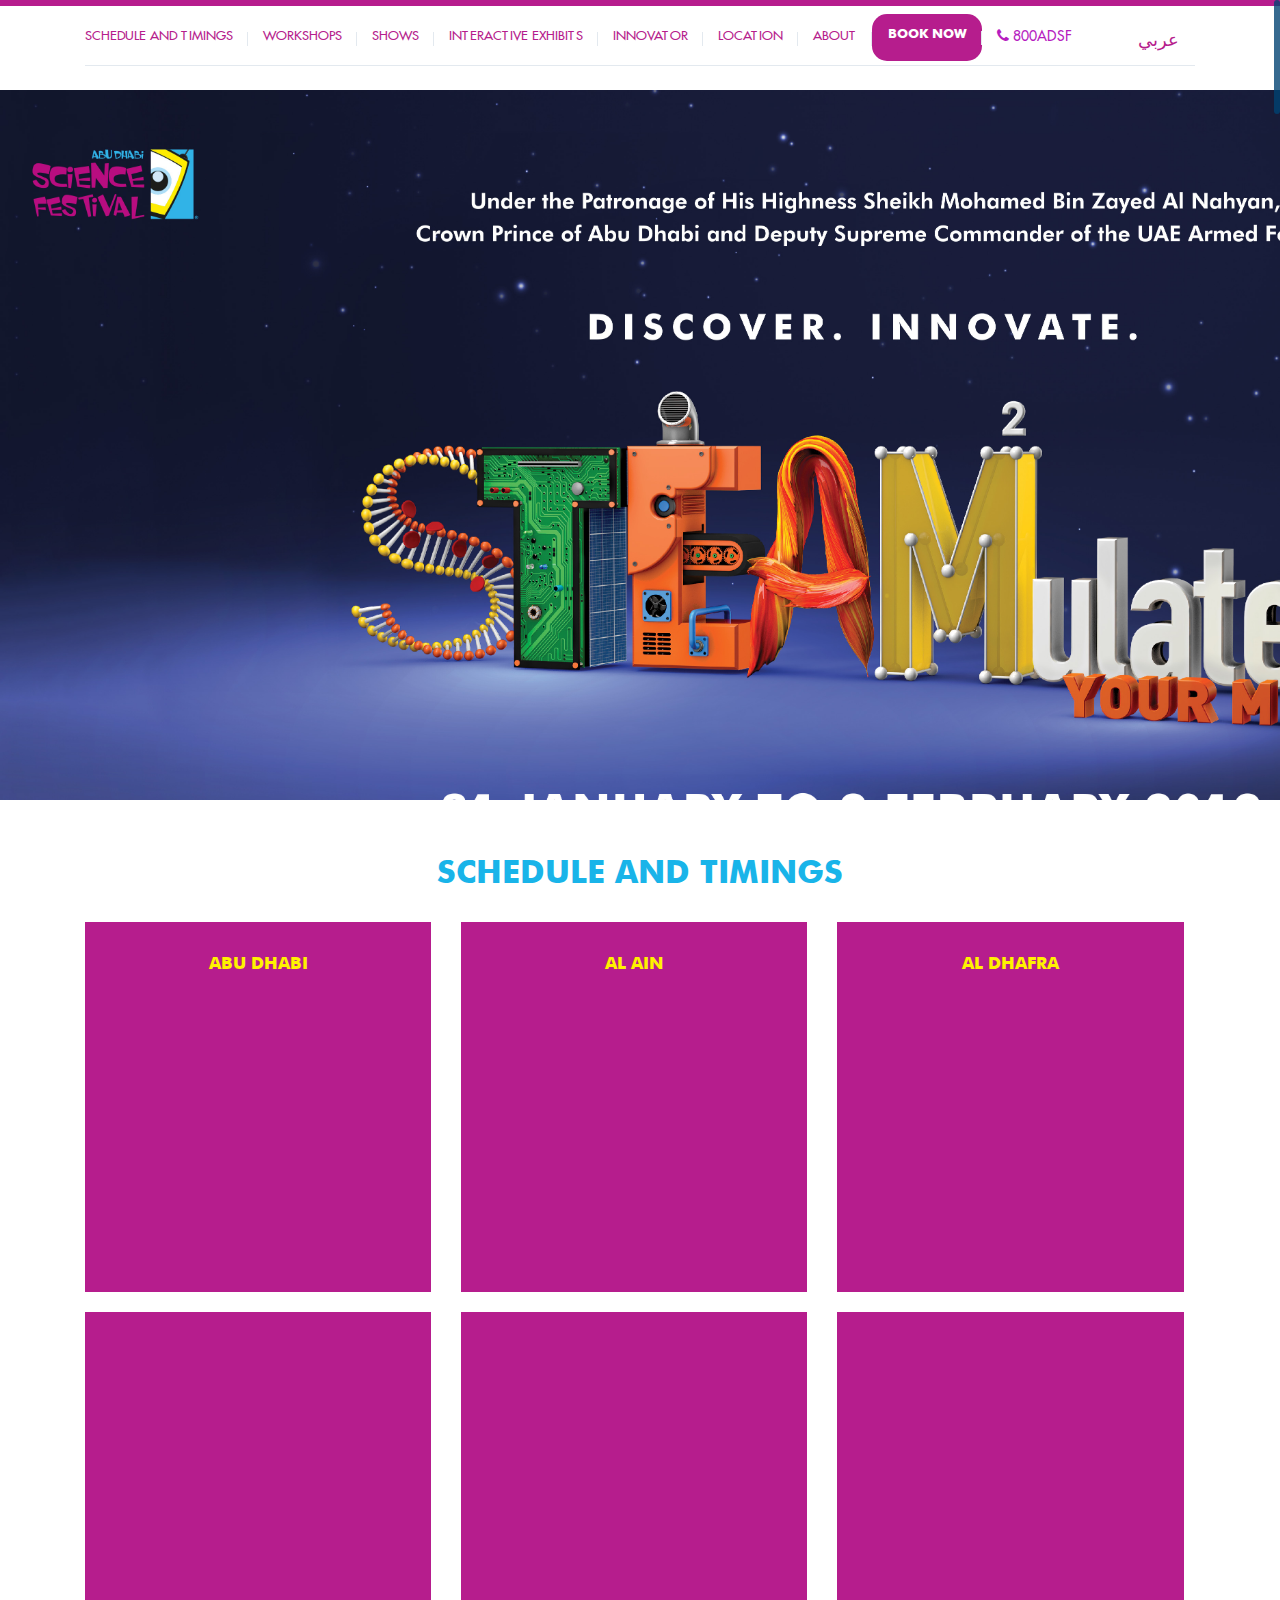
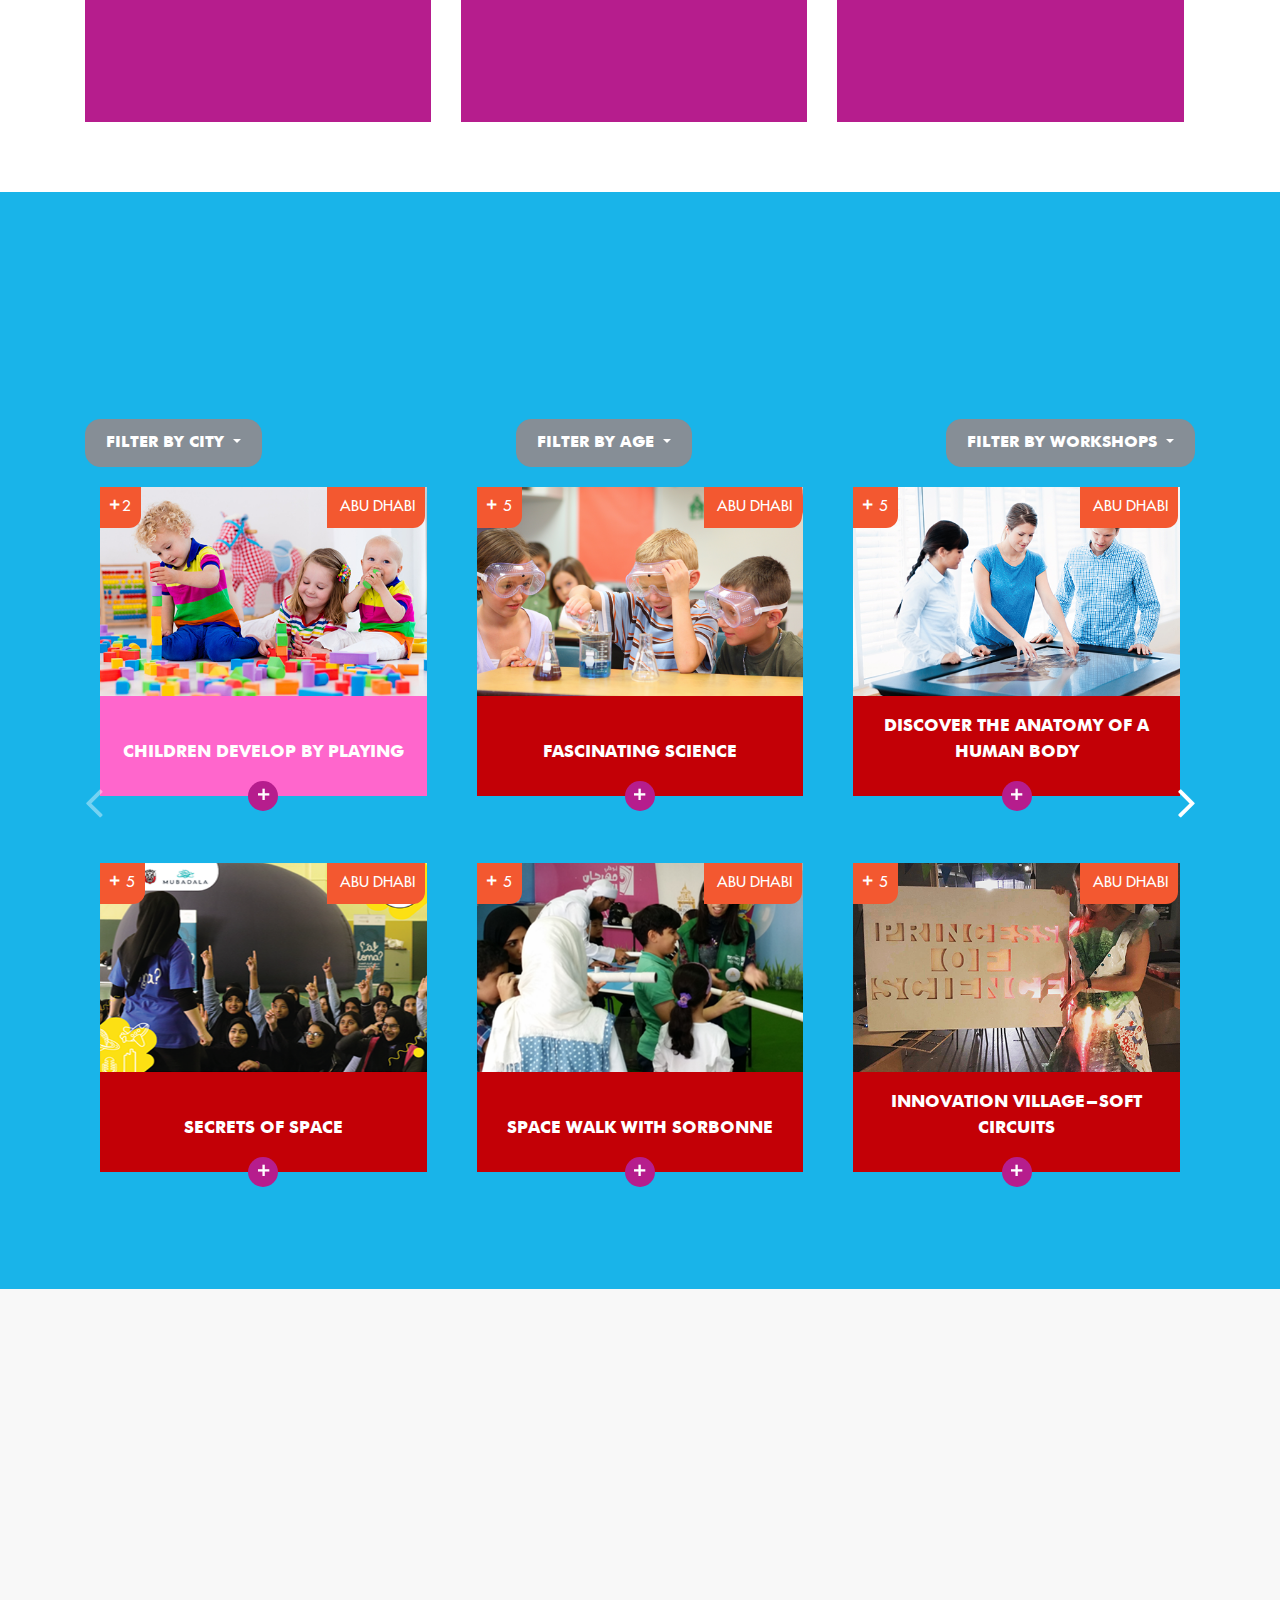
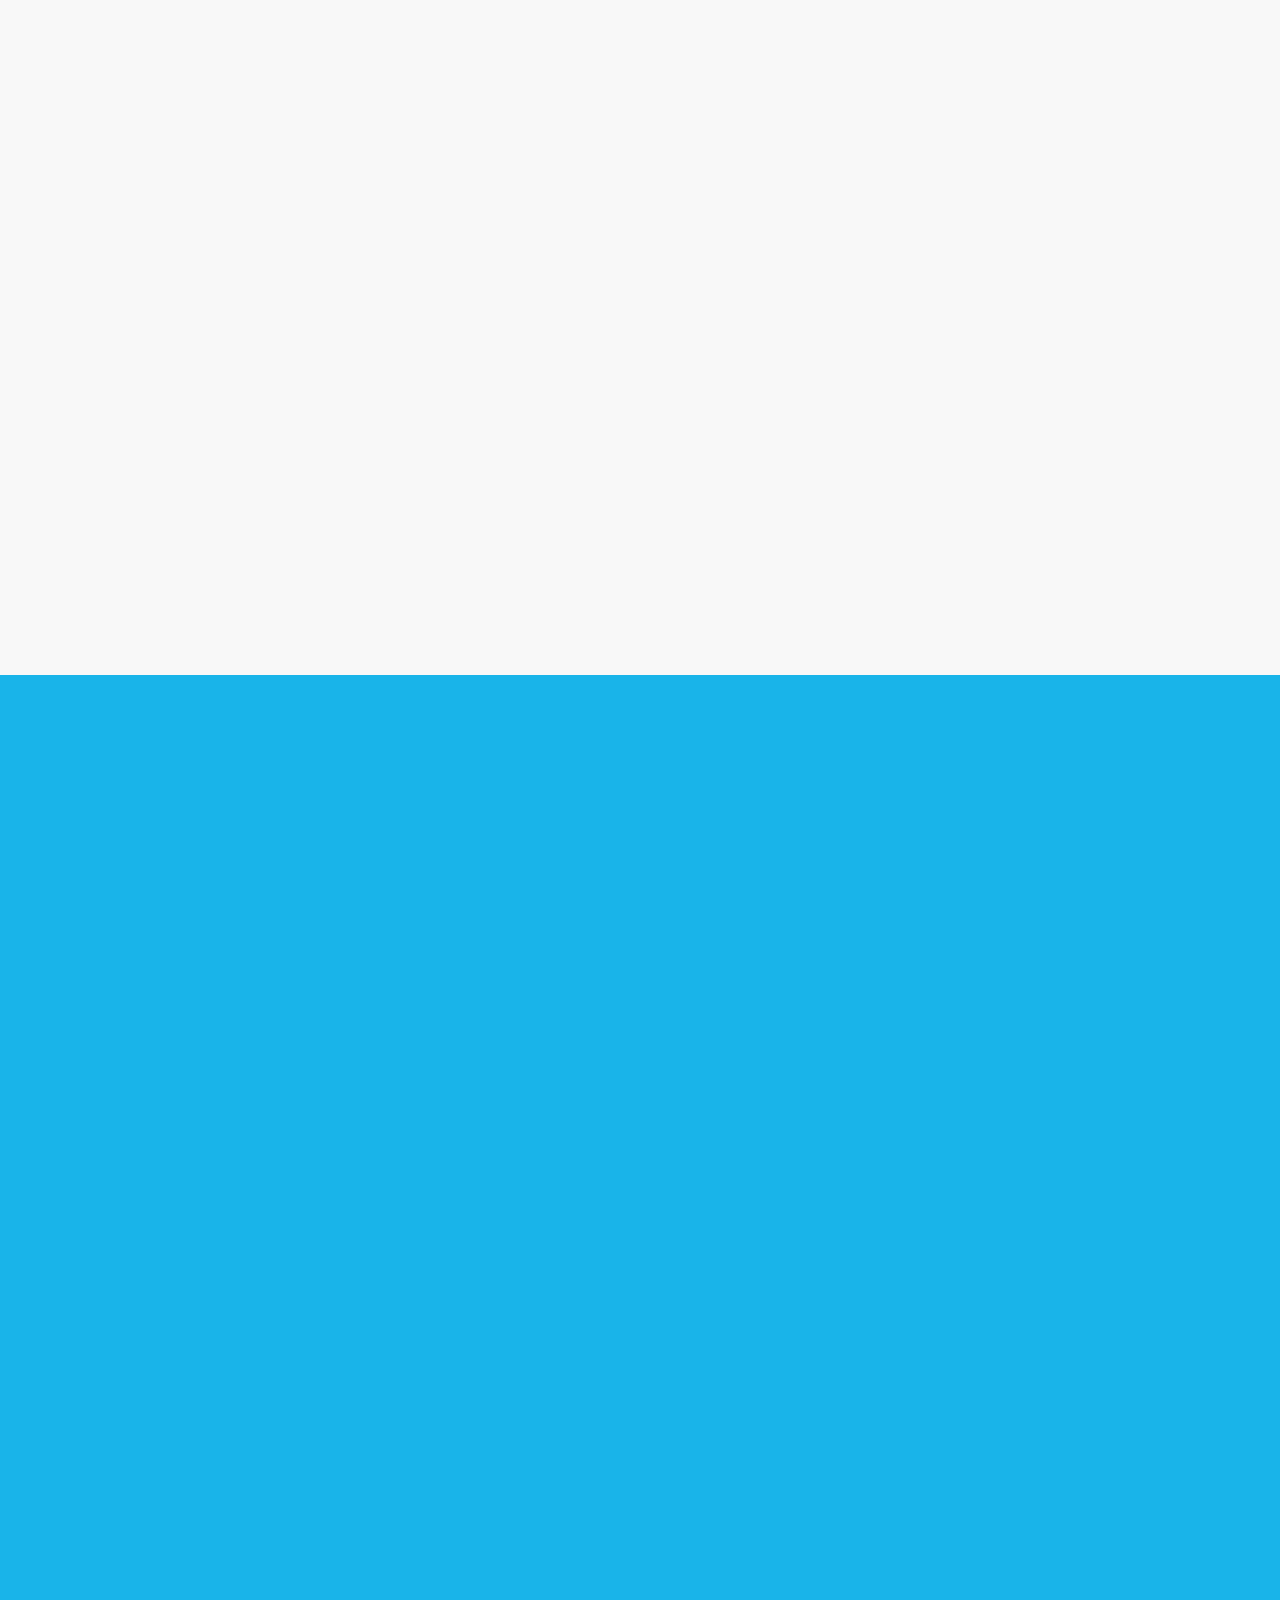
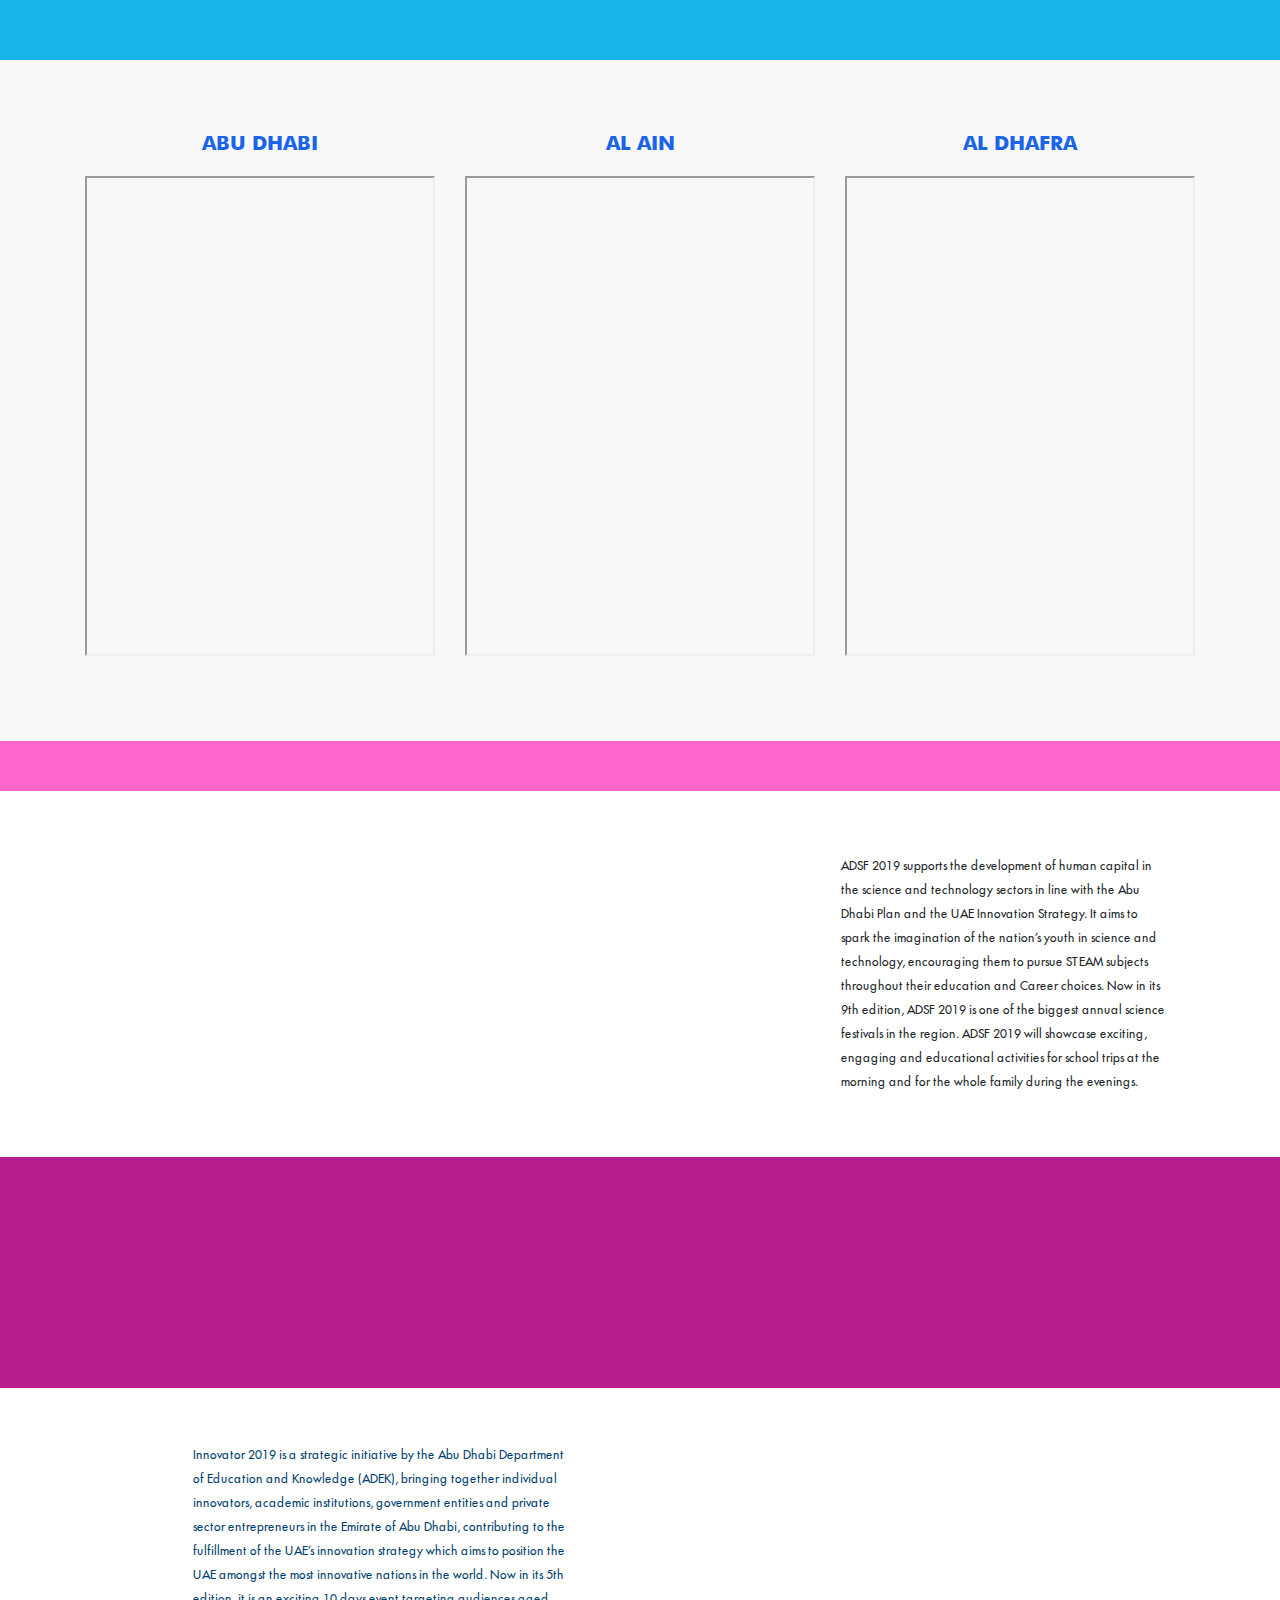
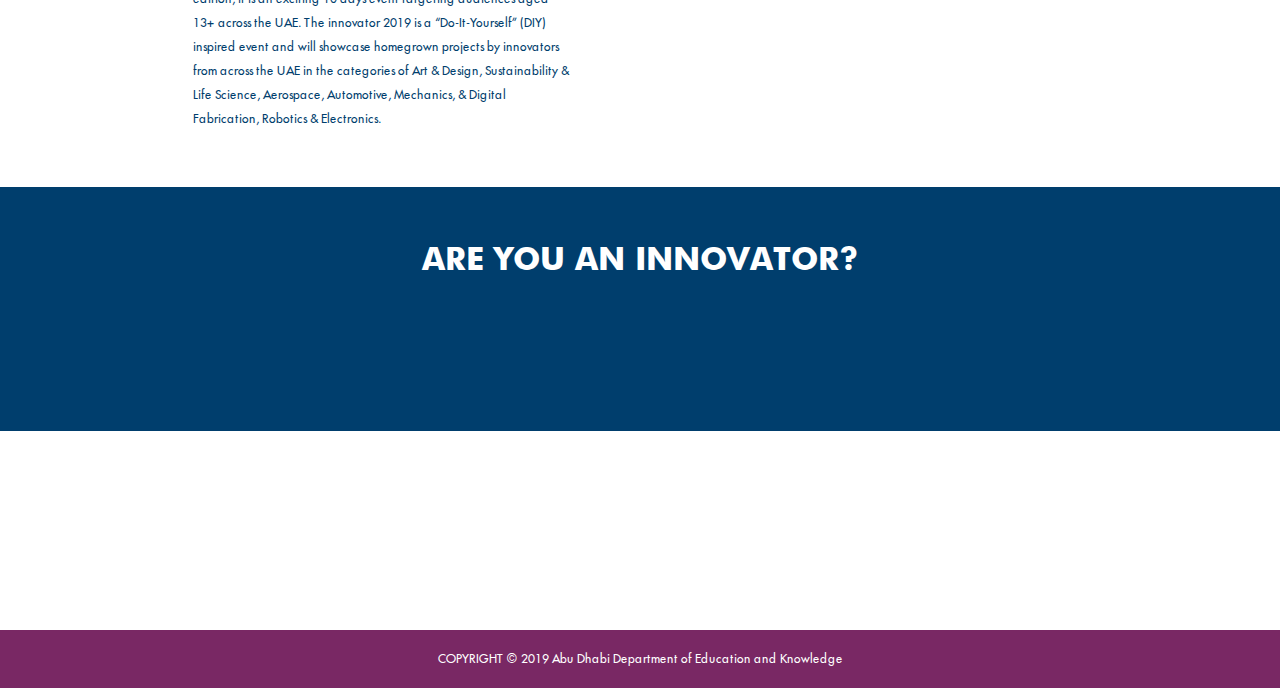
==== index.html @ 4ca7de66 "Update index.html" ====
<!DOCTYPE html>
<html lang="en">

<head>
    <meta charset="utf-8">
    <meta http-equiv="X-UA-Compatible" content="IE=edge">
    <meta name="viewport" content="width=device-width, initial-scale=1, shrink-to-fit=no"><!-- Mobile Metas -->
    <!-- The above 3 meta tags *must* come first in the head; any other head content must come *after* these tags -->
    <title>ADSF 2019</title>
    <meta name="description" content=" Website" />
    <!--Desc-->

    <link rel="icon" href="favicon.ico" type="image/x-icon" />
    <!--browser icon-->
    <link rel="shortcut icon" href="favicon.ico" type="image/x-icon" />
    <!--browser icon-->
    <link rel="apple-touch-icon-precomposed" href="favicon.png">
    <!--icons style-->
    <link rel="stylesheet" href="fonts/icons/style.css">
    <!--website style-->
    <link rel="stylesheet" href="css/style.css?v=1.4">

    <!-- HTML5 shim and Respond.js for IE8 support of HTML5 elements and media queries -->
    <!-- WARNING: Respond.js doesn't work if you view the page via file:// -->
    <!--[if lt IE 9]>
    <script src="https://cdnjs.cloudflare.com/ajax/libs/html5shiv/r29/html5.js"></script>
    <script src="https://cdnjs.cloudflare.com/ajax/libs/respond.js/1.4.2/respond.js"></script>
    <![endif]-->
    <meta name="viewport" content="width=device-width, initial-scale=1">
    <link rel="stylesheet" href="https://cdnjs.cloudflare.com/ajax/libs/font-awesome/4.7.0/css/font-awesome.min.css">

</head>


<body data-spy="scroll" data-target="#scrollnav">
    <div id="fb-root"></div>
    <script>(function (d, s, id) {
            var js, fjs = d.getElementsByTagName(s)[0];
            if (d.getElementById(id)) return;
            js = d.createElement(s);
            js.id = id;
            js.src = 'https://connect.facebook.net/en_US/sdk.js#xfbml=1&version=v2.11&appId=143457402527274&autoLogAppEvents=1';
            fjs.parentNode.insertBefore(js, fjs);
        }(document, 'script', 'facebook-jssdk'));</script>
    <!-- Global site tag (gtag.js) - Google Analytics -->
    <script async src="https://www.googletagmanager.com/gtag/js?id=UA-112810960-1"></script>
    <script>
        window.dataLayer = window.dataLayer || [];

        function gtag() {
            dataLayer.push(arguments);
        }

        gtag('js', new Date());

        gtag('config', 'UA-112810960-1');
    </script>


    <!-- Google Code for Remarketing Tag -->
    <!--------------------------------------------------
Remarketing tags may not be associated with personally identifiable information or placed on pages related to sensitive categories. See more information and instructions on how to setup the tag on: http://google.com/ads/remarketingsetup
--------------------------------------------------->
    <script type="text/javascript">
        /* <![CDATA[ */
        var google_conversion_id = 820849501;
        var google_custom_params = window.google_tag_params;
        var google_remarketing_only = true;
    /* ]]> */
    </script>
    <script type="text/javascript" src="http://www.googleadservices.com/pagead/conversion.js">
    </script>
    <noscript>
        <div style="display:inline;">
            <img height="1" width="1" style="border-style:none;" alt="" src="http://googleads.g.doubleclick.net/pagead/viewthroughconversion/820849501/?guid=ON&amp;script=0" />
        </div>
    </noscript>

    <!-- Facebook Pixel Code -->
    <script>
        !function (f, b, e, v, n, t, s) {
            if (f.fbq) return;
            n = f.fbq = function () {
                n.callMethod ?
                    n.callMethod.apply(n, arguments) : n.queue.push(arguments)
            };
            if (!f._fbq) f._fbq = n;
            n.push = n;
            n.loaded = !0;
            n.version = '2.0';
            n.queue = [];
            t = b.createElement(e);
            t.async = !0;
            t.src = v;
            s = b.getElementsByTagName(e)[0];
            s.parentNode.insertBefore(t, s)
        }(window, document, 'script',
            'https://connect.facebook.net/en_US/fbevents.js');
        fbq('init', '675617172825949');
        fbq('track', 'PageView');
    </script>
    <noscript><img height="1" width="1" style="display:none" src="https://www.facebook.com/tr?id=675617172825949&ev=PageView&noscript=1" /></noscript>
    <!-- End Facebook Pixel Code -->

    <!--
Start of DoubleClick Floodlight Tag: Please do not remove
Activity name of this tag: ADEK - Retargeting pixel
URL of the webpage where the tag is expected to be placed: https://www.adek.abudhabi.ae/en/students/pages/innovator-.aspx
This tag must be placed between the <body> and </body> tags, as close as possible to the opening tag.
Creation Date: 01/10/2018
-->
    <script type="text/javascript">
        var axel = Math.random() + "";
        var a = axel * 10000000000000;
        document.write('<iframe src="https://8333442.fls.doubleclick.net/activityi;src=8333442;type=rtr9a0;cat=adek-0;dc_lat=;dc_rdid=;tag_for_child_directed_treatment=;ord=' + a + '?" width="1" height="1" frameborder="0" style="display:none"></iframe>');
    </script>
    <noscript>
        <iframe src="https://8333442.fls.doubleclick.net/activityi;src=8333442;type=rtr9a0;cat=adek-0;dc_lat=;dc_rdid=;tag_for_child_directed_treatment=;ord=1?"
            width="1" height="1" frameborder="0" style="display:none"></iframe>
    </noscript>
    <!-- End of DoubleClick Floodlight Tag: Please do not remove -->


    <!--
Start of DoubleClick Floodlight Tag: Please do not remove
Activity name of this tag: ADEK_Conversion Pixel
URL of the webpage where the tag is expected to be placed: https://www.adek.abudhabi.ae/en/students/pages/innovator-.aspx
This tag must be placed between the <body> and </body> tags, as close as possible to the opening tag.
Creation Date: 01/10/2018
-->
    <script type="text/javascript">
        var axel = Math.random() + "";
        var a = axel * 10000000000000;
        document.write('<iframe src="https://8333442.fls.doubleclick.net/activityi;src=8333442;type=convr0;cat=adek_0;dc_lat=;dc_rdid=;tag_for_child_directed_treatment=;ord=' + a + '?" width="1" height="1" frameborder="0" style="display:none"></iframe>');
    </script>
    <noscript>
        <iframe src="https://8333442.fls.doubleclick.net/activityi;src=8333442;type=convr0;cat=adek_0;dc_lat=;dc_rdid=;tag_for_child_directed_treatment=;ord=1?"
            width="1" height="1" frameborder="0" style="display:none"></iframe>
    </noscript>
    <!-- End of DoubleClick Floodlight Tag: Please do not remove -->
    <div class="loading">
        <div class="dis-table">
            <div class="cell-mid">
                <div class="cssload-loader">
                    <div class="cssload-inner cssload-one"></div>
                    <div class="cssload-inner cssload-two"></div>
                    <div class="cssload-inner cssload-three"></div>
                </div>
            </div>
        </div>

    </div>
    <header class="top-menu-header">
        <nav id="scrollnav" class="navbar navbar-expand-md navbar-light bg-light transparent-nav transparent-js">
            <div class="container">

                <button class="navbar-toggler" type="button" data-toggle="collapse" data-target="#navbarNav"
                    aria-controls="navbarNav" aria-expanded="false" aria-label="Toggle navigation">
                    <span class="navbar-toggler-icon"></span>
                </button>
                <div class="collapse navbar-collapse" id="navbarNav">
                    <ul class="navbar-nav">
                        <li class="nav-item active">
                            <a class="nav-link smoothScroll" href="#schedule">Schedule and timings</a>
                        </li>
                        <li class="nav-item">
                            <a class="nav-link smoothScroll" href="#workshops">Workshops</a>
                        </li>
                        <li class="nav-item">
                            <a class="nav-link smoothScroll" href="#shows">Shows</a>
                        </li>
                        <li class="nav-item">
                            <a class="nav-link smoothScroll" href="#interactive">Interactive exhibits</a>
                        </li>
                        <!--  <li class="nav-item">
                        <a class="nav-link smoothScroll" href="#sponsors">sponsors</a>
                    </li> -->
                        <li class="nav-item">
                            <a class="nav-link smoothScroll " href="#about">Innovator</a>
                        </li>
                        <li class="nav-item">
                            <a class="nav-link smoothScroll" href="#location">Location</a>
                        </li>

                        <li class="nav-item">
                            <a class="nav-link smoothScroll" href="#about1">About</a>
                        </li>


                        <li class="nav-item">

                            <a href="#schedule" class=" nav-link smoothScroll btn  btn-reg" style=" color:#fff; background-color:#b61d8d; border-right-width: 0px;">Book
                                Now</a>

                        </li>


                        <li class="nav-item">
                          <a class="nav-link smoothScroll " style="color:#b61dbf;font-size:14px;"> <i class="fa fa-phone" style="font-size:15px"></i> 800ADSF  </a>

                        </li>


                    </ul>
                    <div class=" d-md-inline-flex ml-auto text-right">
                        <a href="indexAr.html" class="nav-link lang-switcher">عربي</a>
                    </div>
                </div>
            </div>
        </nav>
    </header>


    <section class="hero">
        <div class="main-sponsors text-center">
            <div class="container" style="padding-bottom:10px;">
                <!-- <div class="row align-items-center align-items-md-center"> -->
                <!--<div class="col-6  col-md-3 ml-md-auto order-md-1">
                    <div class="logo-cont">
                        <img class="img-fluid" src="img/logos/1.png">
                    </div>
                </div>-->
                <!-- <div class="col-6 mx-md-auto">
                    <div class="logo-cont" style="text-align:left">
                        <img class="img-fluid" src="img/logos/festival-en.png">
                    </div>
                </div>

                <div class="col-6 mr-md-auto">
                    <div class="logo-cont" style="text-align:right">
                        <img class="img-fluid" src="img/logos/3.png">
                    </div>
                </div> -->
                <!--<div class="col-6 col-md-3 mx-md-auto order-md-2">
                   <div class="logo-cont">
                       <img class="img-fluid" src="img/logos/4.png">
                   </div>
               </div> -->



                <!-- </div> -->
            </div>
        </div>
        <div id="hero_anim" class="hero-wrapper">
            <!-- <div class="container"> -->
            <div class="row">
                <div class="col-md-12">
                    <div class="img-cont">
                        <img class="banner-img-fluid" src="img/bg.jpg">
                    </div>
                </div>

            </div>
            <!-- </div> -->
        </div>
    </section>


    <div class="page-wrapper homepage-wrapper">

        <section id="schedule" class="schedule-section catch-scroll ">
            <div class="container">
                <div class="text-center">
                    <div class="sec-header  d-inline-block wow fadeIn mb-3" data-wow-delay=".7s" data-wow-duration=".7s">
                        <h2 style="color: #19b4e9; text-transform: uppercase;">
                            Schedule and Timings

                        </h2>
                        <!--  <div class="myDesc item-main-desc">
                        Free entry<br>
                        <span class="smallDesc">
                                and an open invitation to all!
                            </span>
                    </div> -->
                    </div>
                </div>
                <div class="row align-items-center">

                    <div class="col-md-6">
                        <div class="single-row" style="height:370px;">
                            <h2 class="myDesc ven-title">Abu Dhabi</h2>
                            <div class="row align-items-center">



                                <div class="col-md col-wrapper">
                                    <div class="single-item wow fadeInUp" data-wow-delay=".7s" data-wow-duration=".7s">
                                        <a href="#location" class="smoothScroll">
                                            <i class="icon-location"></i>
                                            <h3 class="myDesc item-title"> A’L BAHAR AT THE CORCHIE</h3>
                                        </a>
                                        <p>
                                            <a href="https://www.adsftickets.com/accessCode.php" target="_blank" class=" smoothScroll btn btn-reg">Buy
                                                Tickets </a>
                                        </p>


                                        <p> Weekdays 4:00 pm – 10:00 pm
                                            <br>
                                            Weekends 2:00 pm – 10:00 pm </p>
                                    </div>
                                </div>
                            </div>
                        </div>
                    </div>

                    <div class="col-md-6">
                        <div class="single-row" style="height:370px;">
                            <h2 class="myDesc ven-title">Al Ain</h2>
                            <div class="row align-items-center">


                                <div class="col-md col-wrapper">
                                    <div class="single-item wow fadeInUp" data-wow-delay=".7s" data-wow-duration=".7s">
                                        <a href="#location" class="smoothScroll">
                                            <i class="icon-location"></i>
                                            <h3 class="myDesc item-title">Al Jahili Park</h3>
                                        </a>
                                        <p>
                                            <a class="smoothScroll btn btn-reg">Free Entry</a></p>
                                        <p></p>
                                        <p>Weekdays 5:00 pm – 9:00 pm <br>
                                            Weekends 3:00 pm – 9:00 pm</p>
                                    </div>

                                </div>
                            </div>
                        </div>
                    </div>

                    <div class="col-md-6">
                        <div class="single-row" style="height:370px;">
                            <h2 class="myDesc ven-title">Al Dhafra </h2>
                            <div class="row align-items-center">
                                <div class="col-md col-wrapper">
                                    <div class="single-item wow fadeInUp" data-wow-delay=".7s" data-wow-duration=".7s">
                                        <a href="#location" class="smoothScroll">
                                            <i class="icon-location"></i>
                                            <h3 class="myDesc item-title">City Mall</h3>
                                        </a>
                                        <p>
                                            <a class="smoothScroll btn btn-reg">Free Entry</a>
                                        </p>
                                        <p></p>
                                        <p> Weekdays 4:00 pm – 10:00 pm
                                            <br>
                                            Weekends 2:00 pm – 10:00 pm </p>
                                    </div>
                                </div>
                            </div>
                        </div>
                    </div>


                    <div class="col-md-6">
                        <div class="single-row big">
                            <div class="single-item wow fadeInUp" data-wow-delay=".5s" data-wow-duration=".5s" style="padding-bottom:32px;">
                                <i class="icon-calendar-check-o"></i><br>
                                <h3 class="myDesc item-title">Dates</h3>
                                <div class="smallDesc" style=" font-size: 22px; color:#fff;">
                                    <p> </p>

                                     <p> 31st of January <br>
                                        To 9th of February  <br>2019</p>

                                </div>

                            </div>
                        </div>
                    </div>

                    <div class="col-md-6 ">
                        <div class="single-row big">
                            <div class="row align-items-center">

                                <div class="col-md col-wrapper">
                                    <div class="single-item wow fadeInUp" data-wow-delay=".7s" data-wow-duration=".7s">

                                        <i class="icon-calendar"></i>
                                        <h3 class="myDesc item-title">Event Details</h3>

                                        <div class="smallDesc ">

                                            <ul class="uae-list">


                                                <li>Science workshops</li>
                                                <li>Stage Shows</li>
                                                <li>Interactive exhibits</li>
                                                <li>UAE based Innovators projects</li>
                                                <li>Signature innovative projects</li>
                                                <li>Organizations presenting their innovative projects</li>
                                            </ul>

                                        </div>




                                    </div>
                                </div>


                            </div>
                        </div>
                    </div>



                    <div class="col-md-6 ">
                        <div class="single-row big">
                            <div class="row align-items-center">

                                <div class="col-md col-wrapper">
                                    <div class="single-item wow fadeInUp" data-wow-delay=".7s" data-wow-duration=".7s">
                                        <i class="fa fa-bus" style="font-size:50px;color:#fff200;"></i>
                                        <br>
                                        <h3 class="myDesc item-title">School Tours</h3>

                                        <p>To organize morning school tours,<br>
                                            please contact  024430132
                                            <br>Or<br> Email<br> schools@abudhabisciencefestival.ae




                                    </div>
                                </div>
                            </div>
                        </div>
                    </div>



                </div>

            </div>

        </section>


        <section id="workshops" class="workshops-section catch-scroll">
            <div class="container">
                <div class=" wow fadeIn" data-wow-delay=".6s" data-wow-duration=".6s">
                    <h2 class="smallHeading sec-title mb-4">Workshops</h2>
                    <!--
                    <p>
                        ADSF 2019 WILL OFFER NUMEROUS EXCITING AND FUN WORKSHOPS AND SHOWS TO THE PUBLIC
                      <br>
                        WORKSHOP TIMINGS ARE AS FOLLOWS:
                    </p>
                   <p>
                        SUN – THU : 4PM to 10PM<br>
                        FRI – SAT: 2PM – 10PM
                    </p>
                    -->
                    <!--  <p class="mt-2 text-right">
                      target age group <span class="bg-age"></span>
                      <p style= "margin-left:200px; width:680px;">Special Educational Categories Workshops are arranged from two years and above and are illustrated in colors:</p                      -->
                    <section class="registration-section" style="background-color:#fff; padding-top:15px; padding-bottom:5px;">
                        <div class="container">
                            <div class="row " style=" background-color:#fff; margin-left:14px;">
                                <div class="col-sm-a" style="margin-left=120px;">
                                    <span>
                                        <div class="circle1" style="margin-left: 131px;"></div>
                                    </span>
                                    <p style="border-right-width:4px; margin-left:1px;  margin-right:28px; color:black;">Science</p>
                                </div>

                                <div class="col-sm-b">
                                    <span>
                                        <div class="circle2"></div>
                                    </span>
                                    <p style="border-right-width:4px; margin-left:1px;  margin-right:28px; color:black;">Technology</p>
                                </div>

                                <div class="col-sm-c">
                                    <span>
                                        <div class="circle3"></div>
                                    </span>
                                    <p style="border-right-width:4px; margin-left:1px;  margin-right:28px; color:black;">Engineering</p>
                                </div>

                                <div class="col-sm-d">
                                    <span>
                                        <div class="circle4"></div>
                                    </span>
                                    <p style="border-right-width:4px; margin-left:1px;  margin-right:28px; color:black;">Art
                                        and Design</p>
                                </div>

                                <div class="col-sm-e">
                                    <span>
                                        <div class="circle5"></div>
                                    </span>
                                    <p style="border-right-width:4px; margin-left:1px;  margin-right:28px; color:black;">Mathematics
                                    </p>
                                </div>


                            </div>
                        </div>
                    </section>




                    </p>
                </div>

                <div class="dropDown">
                    <div class="dropdown">
                        <button class="btn btn-secondary dropdown-toggle city-filter" type="button" id="dropdownMenuButton"
                            data-toggle="dropdown" aria-haspopup="true" aria-expanded="false">
                            FILTER BY CITY
                        </button>
                        <div class="dropdown-menu" aria-labelledby="dropdownMenuButton">
                            <a class="dropdown-item city" href="javascript:;" data-class="abuDhabi">ABU DHABI</a>
                            <a class="dropdown-item city" href="javascript:;" data-class="alAin">AL AIN</a>
                            <a class="dropdown-item city" href="javascript:;" data-class="alDhafra">Al DHAFRA</a>
                        </div>
                    </div>
                    <div class="dropdown">
                        <button class="btn btn-secondary dropdown-toggle age-filter" type="button" id="dropdownMenuButton"
                            data-toggle="dropdown" aria-haspopup="true" aria-expanded="false">
                            FILTER BY AGE
                        </button>
                        <div class="dropdown-menu" aria-labelledby="dropdownMenuButton">
                            <a class="dropdown-item age" href="javascript:;" data-class="all">All</a>
                            <a class="dropdown-item age" href="javascript:;" data-class="two">+2</a>
                            <a class="dropdown-item age" href="javascript:;" data-class="Five">+5</a>
                            <a class="dropdown-item age" href="javascript:;" data-class="Nine">+9</a>
                        </div>
                    </div>
                    <div class="dropdown">
                        <button class="btn btn-secondary dropdown-toggle workshop-filter" type="button" id="dropdownMenuButton"
                            data-toggle="dropdown" aria-haspopup="true" aria-expanded="false">
                            FILTER BY WORKSHOPS
                        </button>
                        <div class="dropdown-menu" aria-labelledby="dropdownMenuButton">
                            <a class="dropdown-item workshop" href="javascript:;" data-class="science">SCIENCE</a>
                            <a class="dropdown-item workshop" href="javascript:;" data-class="Technology">TECHNOLOGY</a>
                            <a class="dropdown-item workshop" href="javascript:;" data-class="Engineering">ENGINEERING</a>
                            <a class="dropdown-item workshop" href="javascript:;" data-class="artAndDesign">ART AND DESIGN</a>
                            <a class="dropdown-item workshop" href="javascript:;" data-class="Mathematics">MATHEMATICS</a>
                        </div>
                    </div>
                </div>
                <div class="workshop-wrapper swiper-container">
                    <div class="swiper-wrapper">






                        <div class="swiper-slide abuDhabi two artAndDesign">
                            <div class="single-slide">
                                <div class="img-cont">
                                    <img class="img-fluid w-100" src="img/workshop/children.png">
                                    <div class="year-cont">
                                        <i class="icon-plus"></i>2
                                    </div>
                                    <div class="year-cont" style=" margin-left: 227px;">
                                        <i class="icon"></i>Abu dhabi
                                    </div>
                                </div>
                                <div class="desc-cont" style="background-color:#ff66cc;">
                                    <h2 class="head-item myDesc"><br> Children develop by playing
                                    </h2>
                                    <div class="full-desc smallDesc">Children learn to be comfortable playing alongside
                                        each other as well as discovering how to communicate and create things
                                        together.
                                    </div>
                                </div>
                                <div class="show-more more-btn"><i class="icon-plus"></i></div>
                            </div>

                        </div>












                        <div class="swiper-slide abuDhabi Five science">

                            <div class="single-slide">

                                <div class="img-cont">


                                    <img class="img-fluid w-100" src="img/workshop/lema.png">



                                    <div class="year-cont">

                                        <i class="icon-plus" style="align:left;"></i>
                                        5


                                    </div>



                                    <div class="year-cont" style=" margin-left: 227px;">


                                        <i class="icon"></i>Abu dhabi

                                    </div>



                                </div>

                                <div class="desc-cont" style="background-color:#c30006;">
                                    <h2 class="head-item myDesc"><br>
                                        Secrets of Space
                                    </h2>
                                    <div class="full-desc smallDesc">
                                        Come inside the planetarium to explore the wonders of the
                                        solar system.
                                    </div>

                                </div>
                                <div class="show-more more-btn"><i class="icon-plus"></i></div>
                            </div>

                        </div>




                        <div class="swiper-slide abuDhabi Five science">

                            <div class="single-slide">

                                <div class="img-cont">


                                    <img class="img-fluid w-100" src="img/workshop/ADU workshop.png">



                                    <div class="year-cont">

                                        <i class="icon-plus" style="align:left;"></i>
                                        5


                                    </div>



                                    <div class="year-cont" style=" margin-left: 227px;">


                                        <i class="icon"></i>Abu dhabi

                                    </div>



                                </div>

                                <div class="desc-cont" style="background-color:#c30006;">




                                    <h2 class="head-item myDesc"><br>
                                        Fascinating Science
                                    </h2>



                                    <div class="full-desc smallDesc">Learn how Newton’s laws for

                                        motion and Law of Energy Conservation work.

                                    </div>

                                </div>


                                <div class="show-more more-btn"><i class="icon-plus"></i></div>



                            </div>

                        </div>




                        <div class="swiper-slide abuDhabi Five science">

                            <div class="single-slide">

                                <div class="img-cont">


                                    <img class="img-fluid w-100" src="img/workshop/sorbonne.png">



                                    <div class="year-cont">

                                        <i class="icon-plus" style="align:left;"></i>
                                        5


                                    </div>



                                    <div class="year-cont" style=" margin-left: 227px;">


                                        <i class="icon"></i>Abu dhabi

                                    </div>



                                </div>

                                <div class="desc-cont" style="background-color:#c30006;">




                                    <h2 class="head-item myDesc"> <br>
                                        Space Walk with Sorbonne
                                    </h2>



                                    <div class="full-desc smallDesc">Get to know our moon better,

                                        and be introduced to the other moons of the solar system.

                                    </div>

                                </div>


                                <div class="show-more more-btn"><i class="icon-plus"></i></div>



                            </div>

                        </div>




                                            <div class="swiper-slide">

                      <div class="single-slide">

                       <div class="img-cont">


                       <img class="img-fluid w-100" src="img/workshop/edith.png">



                         <div class="year-cont">

                          <i class="icon-plus"style="align:left;"></i>
                       5


                        </div>



                      <div class="year-cont" style= " margin-left: 227px;">


                         <i class="icon"></i>Abu dhabi

                       </div>



                       </div>

                       <div class="desc-cont" style="background-color:#c30006;">




                       <h2 class="head-item myDesc">
                       Discover the Anatomy of a human  body
                                               </h2>



                        <div class="full-desc smallDesc">Find out more about the

                      human body! </div>

                       </div>


                       <div class="show-more more-btn"><i class="icon-plus"></i></div>



                      </div>

                      </div>



                        <div class="swiper-slide abuDhabi Five science">

                            <div class="single-slide">

                                <div class="img-cont">


                                    <img class="img-fluid w-100" src="img/workshop/soft.png">



                                    <div class="year-cont">

                                        <i class="icon-plus" style="align:left;"></i>
                                        5


                                    </div>



                                    <div class="year-cont" style=" margin-left: 227px;">


                                        <i class="icon"></i>Abu Dhabi

                                    </div>



                                </div>

                                <div class="desc-cont" style="background-color:#c30006;">




                                    <h2 class="head-item myDesc">
                                        Innovation Village-Soft Circuits
                                    </h2>



                                    <div class="full-desc smallDesc">An introduction to creative

                                        conductive circuits for budding engineers.
                                    </div>

                                </div>


                                <div class="show-more more-btn"><i class="icon-plus"></i></div>



                            </div>

                        </div>







                        <div class="swiper-slide alAin Five science">
                          <div class="single-slide">
                                <div class="img-cont">
                                    <img class="img-fluid w-100" src="img/workshop/think.jpg">
                                   <div class="year-cont">
                                       <i class="icon-plus" style="align:left;"></i>
                                        5
                                    </div>
                                 <div class="year-cont" style=" margin-left: 253px;">
                                       <i class="icon"></i>Al Ain
                                    </div>
                                </div>
                               <div class="desc-cont" style="background-color:#c30006;">
                                    <h2 class="head-item myDesc">
                                        <br> Let’s Think 
                                    </h2>
                                   <div class="full-desc smallDesc">Gain important life skills by carrying out fun experiments! 

                                    </div>
                                </div>
                                <div class="show-more more-btn"><i class="icon-plus"></i></div>

                            </div>

                        </div>




                        <div class="swiper-slide abuDhabi Five Technology">
                            <div class="single-slide">
                                <div class="img-cont">
                                    <img class="img-fluid w-100" src="img/workshop/86.png">

                                    <div class="year-cont">
                                        <i class="icon-plus"></i>5
                                    </div>

                                    <div class="year-cont" style=" margin-left: 227px;">
                                        <i class="icon"></i>Abu Dhabi
                                    </div>
                                </div>
                                <div class="desc-cont" style="background-color:#06871e;">
                                    <h2 class="head-item myDesc"> Innovation Village - 3D Designer Pens
                                    </h2>
                                    <div class="full-desc smallDesc">Design your own 3D object on a computer and watch
                                        as our fleet of
                                        high-tech machines produce it before your eyes.
                                    </div>
                                </div>
                                <div class="show-more more-btn"><i class="icon-plus"></i></div>

                            </div>
                        </div>









                        <div class="swiper-slide abuDhabi Five science">
                            <div class="single-slide">
                                <div class="img-cont">
                                    <img class="img-fluid w-100" src="img/workshop/20.png">
                                    <div class="year-cont">
                                        <i class="icon-plus"></i>5
                                    </div>
                                    <div class="year-cont" style=" margin-left: 227px;">
                                        <i class="icon"></i>Abu Dhabi
                                    </div>
                                </div>
                                <div class="desc-cont" style="background-color:#c30006; ">
                                    <h2 class="head-item myDesc"> <br>Healthy Toothpaste</h2>
                                    <div class="full-desc smallDesc">Learn about the bacteria inside our mouth and how
                                        to brush your teeth properly to get rid of them to stay healthy! </div>
                                </div>
                                <div class="show-more more-btn"><i class="icon-plus"></i></div>
                            </div>
                        </div>



                        <div class="swiper-slide alAin Five Engineering">
                            <div class="single-slide">
                                <div class="img-cont">
                                    <img class="img-fluid w-100" src="img/workshop/6.png">
                                    <div class="year-cont">
                                        <i class="icon-plus"></i>5
                                    </div>
                                    <div class="year-cont" style=" margin-left: 253px;">
                                        <i class="icon"></i>AL Ain
                                    </div>
                                </div>

                                <div class="desc-cont" style="background-color:#ff6a1b; ">
                                    <h2 class="head-item myDesc"> Construct your own Kaleidoscope </h2>
                                    <div class="full-desc smallDesc">Questions such as What is Light? can now be
                                        answered in
                                        the Kaleidoscopes workshop! Kaleidoscopes are a very important tool to teach
                                        children
                                        about the basics of light and the way it behaves! Students will also spend time
                                        creating their own Kaleidoscopes.
                                    </div>
                                </div>
                                <div class="show-more more-btn"><i class="icon-plus"></i></div>
                            </div>
                        </div>



                        <div class="swiper-slide alAin Five Technology">

                            <div class="single-slide">

                                <div class="img-cont">


                                    <img class="img-fluid w-100" src="img/workshop/69.png">

                                    <div class="year-cont">

                                        <i class="icon-plus"></i>5

                                    </div>
                                    <div class="year-cont" style=" margin-left: 253px;">
                                        <i class="icon"></i>AL Ain
                                    </div>

                                </div>


                                <div class="desc-cont" style="background-color:#06871e; ">

                                    <h2 class="head-item myDesc">Doodle your Creations to Life!
                                    </h2>

                                    <div class="full-desc smallDesc">Learn all the 3D pen techniques to create real
                                        life models!
                                    </div>


                                </div>


                                <div class="show-more more-btn"><i class="icon-plus"></i></div>



                            </div>

                        </div>



                        <div class="swiper-slide abuDhabi Five science">

                            <div class="single-slide">

                                <div class="img-cont">


                                    <img class="img-fluid w-100" src="img/workshop/71.png">

                                    <div class="year-cont">

                                        <i class="icon-plus"></i>5

                                    </div>
                                    <div class="year-cont" style=" margin-left: 227px;">
                                        <i class="icon"></i>Abu Dhabi
                                    </div>

                                </div>


                                <div class="desc-cont" style="background-color:#c30006; ">

                                    <h2 class="head-item myDesc"> <br> Make Your Own Soap
                                    </h2>

                                    <div class="full-desc smallDesc">Wash the germs away, keeping your hands clean,
                                        safe and healthy by using easy to make remedies at home. Participants will
                                        create their own soap using simple materials available at home.
                                    </div>


                                </div>


                                <div class="show-more more-btn"><i class="icon-plus"></i></div>



                            </div>

                        </div>




                        <div class="swiper-slide alAin Five science">

                            <div class="single-slide">

                                <div class="img-cont">


                                    <img class="img-fluid w-100" src="img/workshop/72.png">

                                    <div class="year-cont">

                                        <i class="icon-plus"></i>5

                                    </div>
                                    <div class="year-cont" style=" margin-left: 253px;">
                                        <i class="icon"></i>AL Ain
                                    </div>

                                </div>


                                <div class="desc-cont" style="background-color:#c30006; ">

                                    <h2 class="head-item myDesc"> <br>Slime Making </h2>

                                    <div class="full-desc smallDesc">Slime! Yes Please! </div>


                                </div>


                                <div class="show-more more-btn"><i class="icon-plus"></i></div>



                            </div>

                        </div>














                        <div class="swiper-slide alAin Five science">

                            <div class="single-slide">

                                <div class="img-cont">


                                    <img class="img-fluid w-100" src="img/workshop/73.png">

                                    <div class="year-cont">

                                        <i class="icon-plus"></i>5
                                    </div>
                                    <div class="year-cont" style=" margin-left: 253px;">
                                        <i class="icon"></i>AL Ain
                                    </div>

                                </div>


                                <div class="desc-cont" style="background-color:#c30006; ">

                                    <h2 class="head-item myDesc"> <br>Save Water
                                    </h2>

                                    <div class="full-desc smallDesc">Save water, Save the Environment! </div>


                                </div>


                                <div class="show-more more-btn"><i class="icon-plus"></i></div>



                            </div>

                        </div>





                        <div class="swiper-slide alAin Five science">

                            <div class="single-slide">

                                <div class="img-cont">


                                    <img class="img-fluid w-100" src="img/workshop/74.png">

                                    <div class="year-cont">

                                        <i class="icon-plus"></i>5

                                    </div>
                                    <div class="year-cont" style=" margin-left: 253px;">
                                        <i class="icon"></i>AL Ain
                                    </div>

                                </div>


                                <div class="desc-cont" style="background-color:#c30006; ">

                                    <h2 class="head-item myDesc"> <br> Biting Plants
                                    </h2>

                                    <div class="full-desc smallDesc">We guarantee you'd want to know more about an
                                        insect eating plant... </div>


                                </div>


                                <div class="show-more more-btn"><i class="icon-plus"></i></div>



                            </div>

                        </div>




                        <div class="swiper-slide abuDhabi Five science">

                            <div class="single-slide">

                                <div class="img-cont">


                                    <img class="img-fluid w-100" src="img/workshop/22.png">

                                    <div class="year-cont">

                                        <i class="icon-plus"></i>5

                                    </div>
                                    <div class="year-cont" style=" margin-left: 227px;">
                                        <i class="icon"></i>Abu Dhabi
                                    </div>

                                </div>


                                <div class="desc-cont" style="background-color:#c30006; ">

                                    <h2 class="head-item myDesc"> <br> Egyptian Mummy
                                    </h2>

                                    <div class="full-desc smallDesc">Budding archaeologists wanted! An Egyptian mummy
                                        has been discovered and we need your help.
                                    </div>


                                </div>


                                <div class="show-more more-btn"><i class="icon-plus"></i></div>



                            </div>

                        </div>





                        <div class="swiper-slide abuDhabi Five science">

                            <div class="single-slide">

                                <div class="img-cont">


                                    <img class="img-fluid w-100" src="img/workshop/23.png">

                                    <div class="year-cont">

                                        <i class="icon-plus"></i>5

                                    </div>
                                    <div class="year-cont" style=" margin-left: 227px;">
                                        <i class="icon"></i>Abu Dhabi
                                    </div>

                                </div>


                                <div class="desc-cont" style="background-color:#c30006; ">

                                    <h2 class="head-item myDesc"> <br> Dig Up a Dinosaur
                                    </h2>

                                    <div class="full-desc smallDesc">Uncover bones from when the dinosaurs ruled the
                                        earth </div>


                                </div>


                                <div class="show-more more-btn"><i class="icon-plus"></i></div>



                            </div>

                        </div>





                        <div class="swiper-slide abuDhabi Five science">

                            <div class="single-slide">

                                <div class="img-cont">


                                    <img class="img-fluid w-100" src="img/workshop/25.png">

                                    <div class="year-cont">

                                        <i class="icon-plus"></i>5

                                    </div>
                                    <div class="year-cont" style=" margin-left: 227px;">
                                        <i class="icon"></i>Abu Dhabi
                                    </div>

                                </div>


                                <div class="desc-cont" style="background-color:#c30006; ">

                                    <h2 class="head-item myDesc"> <br>Jungle Safari
                                    </h2>

                                    <div class="full-desc smallDesc">Animals large and small are making big noises in
                                        the jungle </div>


                                </div>


                                <div class="show-more more-btn"><i class="icon-plus"></i></div>



                            </div>

                        </div>





                        <div class="swiper-slide abuDhabi Five Technology">

                            <div class="single-slide">

                                <div class="img-cont">


                                    <img class="img-fluid w-100" src="img/workshop/34.png">

                                    <div class="year-cont">

                                        <i class="icon-plus"></i>5
                                    </div>
                                    <div class="year-cont" style=" margin-left: 227px;">
                                        <i class="icon"></i>Abu Dhabi
                                    </div>

                                </div>


                                <div class="desc-cont" style="background-color:#06871e; ">

                                    <h2 class="head-item myDesc"> <br> Brush Bots
                                    </h2>

                                    <div class="full-desc smallDesc">Create your own scuttling, shuffling robot. </div>


                                </div>


                                <div class="show-more more-btn"><i class="icon-plus"></i></div>



                            </div>

                        </div>














                        <div class="swiper-slide abuDhabi Five science">

                            <div class="single-slide">

                                <div class="img-cont">


                                    <img class="img-fluid w-100" src="img/workshop/36.png">

                                    <div class="year-cont">

                                        <i class="icon-plus"></i>5

                                    </div>
                                    <div class="year-cont" style=" margin-left: 227px;">
                                        <i class="icon"></i>Abu Dhabi
                                    </div>

                                </div>


                                <div class="desc-cont" style="background-color:#c30006; ">

                                    <h2 class="head-item myDesc"> <br>Science of Survival
                                    </h2>

                                    <div class="full-desc smallDesc">Lifesaving skills for surviving the extreme.</div>


                                </div>


                                <div class="show-more more-btn"><i class="icon-plus"></i></div>



                            </div>

                        </div>










                        <div class="swiper-slide abuDhabi Five science">

                            <div class="single-slide">

                                <div class="img-cont">


                                    <img class="img-fluid w-100" src="img/workshop/38.png">

                                    <div class="year-cont">

                                        <i class="icon-plus"></i>5

                                    </div>

                                    <div class="year-cont" style=" margin-left: 227px;">
                                        <i class="icon"></i>Abu Dhabi
                                    </div>
                                </div>


                                <div class="desc-cont" style="background-color:#c30006; ">

                                    <h2 class="head-item myDesc"> <br>Kids Dig
                                    </h2>

                                    <div class="full-desc smallDesc">What’s your role in this fascinating
                                        archaeological dig?


                                    </div>


                                </div>


                                <div class="show-more more-btn"><i class="icon-plus"></i></div>



                            </div>

                        </div>





                        <div class="swiper-slide abuDhabi Five Engineering">

                            <div class="single-slide">

                                <div class="img-cont">


                                    <img class="img-fluid w-100" src="img/workshop/snap.png">

                                    <div class="year-cont">

                                        <i class="icon-plus"></i> 5
                                    </div>
                                    <div class="year-cont" style=" margin-left: 227px;">
                                        <i class="icon"></i>Abu Dhabi
                                    </div>

                                </div>


                                <div class="desc-cont" style="background-color:#ff6a1b; ">

                                    <h2 class="head-item myDesc">Innovation Village - Snap Circuits
                                    </h2>

                                    <div class="full-desc smallDesc">Simple circuits for beginners. </div>


                                </div>


                                <div class="show-more more-btn"><i class="icon-plus"></i></div>



                            </div>

                        </div>






                        <div class="swiper-slide abuDhabi fivePlus Technology">

                            <div class="single-slide">

                                <div class="img-cont">


                                    <img class="img-fluid w-100" src="img/workshop/62.png">

                                    <div class="year-cont">

                                        <i class="icon-plus"></i>5
                                    </div>
                                    <div class="year-cont" style=" margin-left: 227px;">
                                        <i class="icon"></i>Abu Dhabi
                                    </div>

                                </div>


                                <div class="desc-cont" style="background-color:#06871e; ">

                                    <h2 class="head-item myDesc"> <br>Code-a-pillar
                                    </h2>

                                    <div class="full-desc smallDesc">Learn the basics of computer coding with our
                                        colourful creatures.</div>


                                </div>


                                <div class="show-more more-btn"><i class="icon-plus"></i></div>



                            </div>

                        </div>



                        <div class="swiper-slide abuDhabi Five science">

                            <div class="single-slide">

                                <div class="img-cont">


                                    <img class="img-fluid w-100" src="img/workshop/24.png">

                                    <div class="year-cont">

                                        <i class="icon-plus"></i>5
                                    </div>
                                    <div class="year-cont" style=" margin-left: 227px;">
                                        <i class="icon"></i>Abu Dhabi
                                    </div>

                                </div>


                                <div class="desc-cont" style="background-color:#c30006; ">

                                    <h2 class="head-item myDesc"> <br>Breathe Easy
                                    </h2>

                                    <div class="full-desc smallDesc">Take a deep breath and step inside our respiratory
                                        system.</div>


                                </div>


                                <div class="show-more more-btn"><i class="icon-plus"></i></div>



                            </div>

                        </div>





                        <div class="swiper-slide abuDhabi Five Engineering">

                            <div class="single-slide">

                                <div class="img-cont">


                                    <img class="img-fluid w-100" src="img/workshop/45.png">

                                    <div class="year-cont">

                                        <i class="icon-plus"></i>5
                                    </div>
                                    <div class="year-cont" style=" margin-left: 227px;">
                                        <i class="icon"></i>Abu Dhabi
                                    </div>

                                </div>


                                <div class="desc-cont" style="background-color:#ff6a1b; ">

                                    <h2 class="head-item myDesc"> Innovation Village - Bright Ideas
                                    </h2>

                                    <div class="full-desc smallDesc">Work together to design your own lamp or animal
                                        bot while learning about electrical circuits. </div>


                                </div>


                                <div class="show-more more-btn"><i class="icon-plus"></i></div>



                            </div>

                        </div>






                        <div class="swiper-slide alAin Five science">

                            <div class="single-slide">

                                <div class="img-cont">


                                    <img class="img-fluid w-100" src="img/workshop/76.png">

                                    <div class="year-cont">

                                        <i class="icon-plus"></i>5

                                    </div>
                                    <div class="year-cont" style=" margin-left: 253px;">
                                        <i class="icon"></i>Al Ain
                                    </div>

                                </div>


                                <div class="desc-cont" style="background-color:#c30006; ">

                                    <h2 class="head-item myDesc"> <br> Avian Adventures
                                    </h2>

                                    <div class="full-desc smallDesc">Take on the role of an animal conservationist and
                                        explore conservation activities. </div>


                                </div>


                                <div class="show-more more-btn"><i class="icon-plus"></i></div>



                            </div>

                        </div>






                        <div class="swiper-slide alAin Five Engineering">

                            <div class="single-slide">

                                <div class="img-cont">


                                    <img class="img-fluid w-100" src="img/workshop/78.png">

                                    <div class="year-cont">

                                        <i class="icon-plus"></i>5

                                    </div>
                                    <div class="year-cont" style=" margin-left: 253px;">
                                        <i class="icon"></i>AL Ain
                                    </div>

                                </div>


                                <div class="desc-cont" style="background-color:#ff6a1b; ">

                                    <h2 class="head-item myDesc"> <br> Build It
                                    </h2>

                                    <div class="full-desc smallDesc">Grab your hard hat and get to work in our
                                        construction zone. </div>


                                </div>


                                <div class="show-more more-btn"><i class="icon-plus"></i></div>



                            </div>

                        </div>




                        <div class="swiper-slide alDhafra Five Engineering">

                            <div class="single-slide">

                                <div class="img-cont">


                                    <img class="img-fluid w-100" src="img/workshop/speedy.png">

                                    <div class="year-cont">

                                        <i class="icon-plus"></i>5
                                    </div>
                                    <div class="year-cont" style=" margin-left: 227px;">
                                        <i class="icon"></i>Al Dhafra
                                    </div>

                                </div>


                                <div class="desc-cont" style="background-color:#ff6a1b; ">

                                    <h2 class="head-item myDesc"> <br>Speedy Sails
                                    </h2>

                                    <div class="full-desc smallDesc">Construct and play in our Tiny Toy Shop. </div>


                                </div>


                                <div class="show-more more-btn"><i class="icon-plus"></i></div>



                            </div>

                        </div>





                        <div class="swiper-slide abuDhabi Five science">

                            <div class="single-slide">

                                <div class="img-cont">
                                    <img class="img-fluid w-100" src="img/workshop/10.png">

                                    <div class="year-cont">
                                        <i class="icon-plus"></i>5
                                    </div>
                                    <div class="year-cont" style=" margin-left: 227px;">
                                        <i class="icon"></i>Abu Dhabi
                                    </div>
                                </div>
                                <div class="desc-cont" style="background-color:#c30006;">
                                    <h2 class="head-item myDesc"> <br>Exploring Autism
                                    </h2>

                                    <div class="full-desc smallDesc">Take part in activities with and without the
                                        obstacles that those with Autism may experience. </div>

                                </div>

                                <div class="show-more more-btn"><i class="icon-plus"></i></div>

                            </div>

                        </div>





                        <div class="swiper-slide abuDhabi Five science">
                            <div class="single-slide">
                                <div class="img-cont">
                                    <img class="img-fluid w-100" src="img/workshop/11.png">
                                    <div class="year-cont">
                                        <i class="icon-plus"></i>5
                                    </div>
                                    <div class="year-cont" style=" margin-left: 227px;">
                                        <i class="icon"></i>Abu Dhabi
                                    </div>
                                </div>
                                <div class="desc-cont" style="background-color:#c30006; ">

                                    <h2 class="head-item myDesc"> <br>Discover Science Differently
                                    </h2>
                                    <div class="full-desc smallDesc">Discover the world of science in its many forms
                                        sparking your imagination.</div>
                                </div>
                                <div class="show-more more-btn"><i class="icon-plus"></i></div>

                            </div>
                        </div>






                        <div class="swiper-slide alDhafra Five Technology">
                            <div class="single-slide">
                                <div class="img-cont">
                                    <img class="img-fluid w-100" src="img/workshop/85.png">
                                    <div class="year-cont">
                                        <i class="icon-plus"></i>5
                                    </div>
                                    <div class="year-cont" style=" margin-left: 227px;">
                                        <i class="icon"></i>Al Dhafra
                                    </div>
                                </div>
                                <div class="desc-cont" style="background-color:#06871e; ">
                                    <h2 class="head-item myDesc"> <br>Fischertip
                                    </h2>
                                    <div class="full-desc smallDesc">Bring your design to life with fischertip! </div>

                                </div>

                                <div class="show-more more-btn"><i class="icon-plus"></i></div>
                            </div>

                        </div>



                        <div class="swiper-slide abuDhabi Five science">

                            <div class="single-slide">

                                <div class="img-cont">


                                    <img class="img-fluid w-100" src="img/workshop/14.png">

                                    <div class="year-cont">

                                        <i class="icon-plus"></i>5
                                    </div>
                                    <div class="year-cont" style=" margin-left: 227px;">
                                        <i class="icon"></i>Abu Dhabi
                                    </div>

                                </div>


                                <div class="desc-cont" style="background-color:#c30006;">

                                    <h2 class="head-item myDesc"> <br>Electric Dough

                                    </h2>

                                    <div class="full-desc smallDesc">Make dough that works as a conductor to make an
                                        electric circuit. </div>


                                </div>


                                <div class="show-more more-btn"><i class="icon-plus"></i></div>



                            </div>

                        </div>



                        <div class="swiper-slide abuDhabi Five Engineering">

                            <div class="single-slide">

                                <div class="img-cont">


                                    <img class="img-fluid w-100" src="img/workshop/37.png">

                                    <div class="year-cont">

                                        <i class="icon-plus"></i>5

                                    </div>
                                    <div class="year-cont" style=" margin-left: 227px;">
                                        <i class="icon"></i>Abu Dhabi
                                    </div>

                                </div>


                                <div class="desc-cont" style="background-color:#ff6a1b;">

                                    <h2 class="head-item myDesc"> <br>Little Electricity


                                    </h2>

                                    <div class="full-desc smallDesc">Create your own circuits in this exciting
                                        introduction to electricity.
                                    </div>


                                </div>


                                <div class="show-more more-btn"><i class="icon-plus"></i></div>



                            </div>

                        </div>

                        <div class="swiper-slide abuDhabi Five science">

                            <div class="single-slide">

                                <div class="img-cont">


                                    <img class="img-fluid w-100" src="img/workshop/28.png">

                                    <div class="year-cont">

                                        <i class="icon-plus"></i>5

                                    </div>
                                    <div class="year-cont" style=" margin-left: 227px;">
                                        <i class="icon"></i>Abu Dhabi
                                    </div>

                                </div>


                                <div class="desc-cont" style="background-color:#c30006;">

                                    <h2 class="head-item myDesc"> <br>Veterinary Clinic


                                    </h2>

                                    <div class="full-desc smallDesc">Experience being a veterinarian in your very own
                                        clinic!
                                    </div>


                                </div>


                                <div class="show-more more-btn"><i class="icon-plus"></i></div>



                            </div>

                        </div>



                        <div class="swiper-slide abuDhabiAndalAin Five science">

                            <div class="single-slide">

                                <div class="img-cont">


                                    <img class="img-fluid w-100" src="img/workshop/44.png">

                                    <div class="year-cont">

                                        <i class="icon-plus"></i>5

                                    </div>
                                    <div class="year-cont" style=" margin-left: 253px;">
                                        <i class="icon"></i>Abu Dhabi/ Al Ain
                                    </div>

                                </div>


                                <div class="desc-cont" style="background-color:#c30006;">

                                    <h2 class="head-item myDesc">
                                        A Virtual Reality Journey through your Body

                                    </h2>

                                    <div class="full-desc smallDesc">Become aware of your health and body using brand
                                        new Augmented Reality technology!
                                    </div>


                                </div>


                                <div class="show-more more-btn"><i class="icon-plus"></i></div>



                            </div>

                        </div>















                        <!--  nine  -->



                        <div class="swiper-slide abuDhabi Five science">

                            <div class="single-slide">

                                <div class="img-cont">


                                    <img class="img-fluid w-100" src="img/workshop/18.png">

                                    <div class="year-cont">

                                        <i class="icon-plus"></i>5

                                    </div>
                                    <div class="year-cont" style=" margin-left: 227px;">
                                        <i class="icon"></i>Abu Dhabi
                                    </div>

                                </div>


                                <div class="desc-cont" style="background-color:#c30006; ">

                                    <h2 class="head-item myDesc"> <br> Beyond the Ordinary
                                    </h2>

                                    <div class="full-desc smallDesc">Take part in interactive activities to help you
                                        understand the fundamental concepts of science around you to see beyond the
                                        ordinary. </div>


                                </div>


                                <div class="show-more more-btn"><i class="icon-plus"></i></div>



                            </div>

                        </div>






                        <div class="swiper-slide alAin Five Engineering">

                            <div class="single-slide">

                                <div class="img-cont">


                                    <img class="img-fluid w-100" src="img/workshop/79.png">

                                    <div class="year-cont">

                                        <i class="icon-plus"></i>5

                                    </div>
                                    <div class="year-cont" style=" margin-left: 253px;">
                                        <i class="icon"></i>AL Ain
                                    </div>

                                </div>


                                <div class="desc-cont" style="background-color:#ff6a1b; ">

                                    <h2 class="head-item myDesc"> <br>LED Rocket Racers </h2>

                                    <div class="full-desc smallDesc">Ready Racers? Build and race your own LED Rocket.</div>


                                </div>


                                <div class="show-more more-btn"><i class="icon-plus"></i></div>



                            </div>

                        </div>




                        <div class="swiper-slide abuDhabi Five science">

                            <div class="single-slide">

                                <div class="img-cont">


                                    <img class="img-fluid w-100" src="img/workshop/fateen2.png">

                                    <div class="year-cont">

                                        <i class="icon-plus"></i>5

                                    </div>
                                    <div class="year-cont" style=" margin-left: 227px;">
                                        <i class="icon"></i>Abu Dhabi
                                    </div>

                                </div>


                                <div class="desc-cont" style="background-color:#c30006; ">

                                    <h2 class="head-item myDesc"> <br> Fateen Inventions
                                    </h2>

                                    <div class="full-desc smallDesc">Join Fateen for some experiments and fun! </div>


                                </div>


                                <div class="show-more more-btn"><i class="icon-plus"></i></div>

                            </div>

                        </div>


                        <div class="swiper-slide alAin Five Engineering">

                            <div class="single-slide">

                                <div class="img-cont">


                                    <img class="img-fluid w-100" src="img/workshop/5.png">

                                    <div class="year-cont">

                                        <i class="icon-plus"></i>5

                                    </div>

                                    <div class="year-cont" style=" margin-left: 253px;">
                                        <i class="icon"></i>AL Ain
                                    </div>
                                </div>


                                <div class="desc-cont" style="background-color:#ff6a1b; ">

                                    <h2 class="head-item myDesc"><br>
                                        Conductive Ink
                                    </h2>

                                    <div class="full-desc smallDesc">Join us on a fun journey to learn how to build
                                        your own Kaleidoscope.
                                    </div>


                                </div>


                                <div class="show-more more-btn"><i class="icon-plus"></i></div>



                            </div>

                        </div>








                        <div class="swiper-slide abuDhabi Nine Engineering">

                            <div class="single-slide">

                                <div class="img-cont">


                                    <img class="img-fluid w-100" src="img/workshop/35.png">

                                    <div class="year-cont">

                                        <i class="icon-plus"></i>9

                                    </div>
                                    <div class="year-cont" style=" margin-left: 227px;">
                                        <i class="icon"></i>Abu Dhabi
                                    </div>

                                </div>


                                <div class="desc-cont" style="background-color:#ff6a1b; ">

                                    <h2 class="head-item myDesc"> <br> Cyanotypes
                                    </h2>

                                    <div class="full-desc smallDesc">Harness the power of the sun to capture images in
                                        an ode to photography firsts. </div>


                                </div>


                                <div class="show-more more-btn"><i class="icon-plus"></i></div>



                            </div>

                        </div>








                        <div class="swiper-slide alAin Nine Technology">

                            <div class="single-slide">

                                <div class="img-cont">


                                    <img class="img-fluid w-100" src="img/workshop/12.png">

                                    <div class="year-cont">

                                        <i class="icon-plus"></i>9

                                    </div>
                                    <div class="year-cont" style=" margin-left: 253px;">
                                        <i class="icon"></i>AL Ain
                                    </div>

                                </div>


                                <div class="desc-cont" style="background-color:#06871e;">

                                    <h2 class="head-item myDesc"> <br>Fun with Sensors

                                    </h2>

                                    <div class="full-desc smallDesc">Let us take you on a journey of sensors
                                        technology!
                                    </div>


                                </div>


                                <div class="show-more more-btn"><i class="icon-plus"></i></div>



                            </div>

                        </div>



                        <div class="swiper-slide abuDhabi Nine Engineering">

                            <div class="single-slide">

                                <div class="img-cont">


                                    <img class="img-fluid w-100" src="img/workshop/42.png">

                                    <div class="year-cont">

                                        <i class="icon-plus"></i>9

                                    </div>
                                    <div class="year-cont" style=" margin-left: 227px;">
                                        <i class="icon"></i>Abu Dhabi
                                    </div>

                                </div>


                                <div class="desc-cont" style="background-color:#df6623;">

                                    <h2 class="head-item myDesc"> <br>Coin Sorter


                                    </h2>

                                    <div class="full-desc smallDesc">Improve your design and making skills to create a
                                        customized coin sorting machine!
                                    </div>


                                </div>


                                <div class="show-more more-btn"><i class="icon-plus"></i></div>



                            </div>

                        </div>







                        <div class="swiper-slide abuDhabi Nine Technology">

                            <div class="single-slide">

                                <div class="img-cont">


                                    <img class="img-fluid w-100" src="img/workshop/13.png">

                                    <div class="year-cont">

                                        <i class="icon-plus"></i>9

                                    </div>
                                    <div class="year-cont" style=" margin-left: 227px;">
                                        <i class="icon"></i>Abu Dhabi
                                    </div>

                                </div>


                                <div class="desc-cont" style="background-color:#06871e;">

                                    <h2 class="head-item myDesc"> <br>
                                        Tote Bag

                                    </h2>

                                    <div class="full-desc smallDesc">Create your own tote bag design using a choice of
                                        techniques.
                                    </div>


                                </div>


                                <div class="show-more more-btn"><i class="icon-plus"></i></div>



                            </div>

                        </div>









                        <div class="swiper-slide abuDhabi Nine artAndDesign">

                            <div class="single-slide">

                                <div class="img-cont">


                                    <img class="img-fluid w-100" src="img/workshop/2.png">

                                    <div class="year-cont">

                                        <i class="icon-plus"></i>9

                                    </div>
                                    <div class="year-cont" style=" margin-left: 227px;">
                                        <i class="icon"></i>Abu Dhabi
                                    </div>

                                </div>


                                <div class="desc-cont" style="background-color:#ff66cc; ">

                                    <h2 class="head-item myDesc"> <br>Design with 3D Doodle Pen
                                    </h2>

                                    <div class="full-desc smallDesc">Learn how to draw 3D objects using a 3D pen
                                    </div>


                                </div>


                                <div class="show-more more-btn"><i class="icon-plus"></i></div>



                            </div>

                        </div>




                        <div class="swiper-slide alAin Nine Technology">

                            <div class="single-slide">

                                <div class="img-cont">


                                    <img class="img-fluid w-100" src="img/workshop/3.png">

                                    <div class="year-cont">

                                        <i class="icon-plus"></i>9

                                    </div>
                                    <div class="year-cont" style=" margin-left: 253px;">
                                        <i class="icon"></i>AL Ain
                                    </div>

                                </div>


                                <div class="desc-cont" style="background-color:#06871e; ">

                                    <h2 class="head-item myDesc"> <br> The Circuits Game
                                    </h2>

                                    <div class="full-desc smallDesc">Enjoy a fun interactive game and learn all about
                                        circuits </div>


                                </div>


                                <div class="show-more more-btn"><i class="icon-plus"></i></div>



                            </div>

                        </div>




                        <div class="swiper-slide abuDhabi Nine Technology">

                            <div class="single-slide">

                                <div class="img-cont">


                                    <img class="img-fluid w-100" src="img/workshop/4.png">

                                    <div class="year-cont">

                                        <i class="icon-plus"></i>9

                                    </div>
                                    <div class="year-cont" style=" margin-left: 227px;">
                                        <i class="icon"></i>Abu Dhabi
                                    </div>

                                </div>


                                <div class="desc-cont" style="background-color:#06871e; ">

                                    <h2 class="head-item myDesc"> <br> Drone Dynamics
                                    </h2>

                                    <div class="full-desc smallDesc">Learn how to program a drone in this fun workshop
                                        that will get you hooked on drones! </div>


                                </div>


                                <div class="show-more more-btn"><i class="icon-plus"></i></div>



                            </div>

                        </div>






                        <div class="swiper-slide abuDhabi Nine Technology">

                            <div class="single-slide">

                                <div class="img-cont">


                                    <img class="img-fluid w-100" src="img/workshop/8.png">

                                    <div class="year-cont">

                                        <i class="icon-plus"></i>9

                                    </div>
                                    <div class="year-cont" style=" margin-left: 227px;">
                                        <i class="icon"></i>Abu Dhabi
                                    </div>

                                </div>


                                <div class="desc-cont" style="background-color:#06871e; ">

                                    <h2 class="head-item myDesc"> <br>CNC Cutter
                                    </h2>

                                    <div class="full-desc smallDesc">Are you ready to learn how to manufacture your own
                                        designs?
                                    </div>


                                </div>


                                <div class="show-more more-btn"><i class="icon-plus"></i></div>



                            </div>

                        </div>




                        <div class="swiper-slide abuDhabi Nine Technology">

                            <div class="single-slide">

                                <div class="img-cont">


                                    <img class="img-fluid w-100" src="img/workshop/9.png">

                                    <div class="year-cont">

                                        <i class="icon-plus"></i>9

                                    </div>
                                    <div class="year-cont" style=" margin-left: 227px;">
                                        <i class="icon"></i>Abu Dhabi
                                    </div>

                                </div>


                                <div class="desc-cont" style="background-color:#06871e; ">

                                    <h2 class="head-item myDesc"> <br> AR/VR Challenge

                                    </h2>

                                    <div class="full-desc smallDesc">Participants undergo a never before immersive
                                        experience, preparing them to handle high-pressure situations. </div>


                                </div>


                                <div class="show-more more-btn"><i class="icon-plus"></i></div>



                            </div>

                        </div>









                        <div class="swiper-slide alAin Nine Technology">

                            <div class="single-slide">

                                <div class="img-cont">


                                    <img class="img-fluid w-100" src="img/workshop/70.png">

                                    <div class="year-cont">

                                        <i class="icon-plus"></i>9

                                    </div>
                                    <div class="year-cont" style=" margin-left: 253px;">
                                        <i class="icon"></i>AL Ain
                                    </div>

                                </div>


                                <div class="desc-cont" style="background-color:#06871e; ">

                                    <h2 class="head-item myDesc">Build an Ambulance Robot of the Future!
                                    </h2>

                                    <div class="full-desc smallDesc">Build an ambulance robot to help your patients
                                        before time runs out! </div>


                                </div>


                                <div class="show-more more-btn"><i class="icon-plus"></i></div>



                            </div>

                        </div>




                        <div class="swiper-slide abuDhabi Nine Technology">

                            <div class="single-slide">

                                <div class="img-cont">


                                    <img class="img-fluid w-100" src="img/workshop/39.png">

                                    <div class="year-cont">

                                        <i class="icon-plus"></i>9

                                    </div>
                                    <div class="year-cont" style=" margin-left: 227px;">
                                        <i class="icon"></i>Abu Dhabi
                                    </div>

                                </div>


                                <div class="desc-cont" style="background-color:#06871e; ">

                                    <h2 class="head-item myDesc"> <br>Laser Planes
                                    </h2>

                                    <div class="full-desc smallDesc">Design your own laser-cut plane, test it on our
                                        high-speed launcher, and then take it home. </div>


                                </div>


                                <div class="show-more more-btn"><i class="icon-plus"></i></div>



                            </div>

                        </div>





                        <div class="swiper-slide abuDhabi Nine science">

                            <div class="single-slide">

                                <div class="img-cont">


                                    <img class="img-fluid w-100" src="img/workshop/40.png">

                                    <div class="year-cont">

                                        <i class="icon-plus"></i>9

                                    </div>

                                    <div class="year-cont" style=" margin-left: 227px;">
                                        <i class="icon"></i>Abu Dhabi
                                    </div>
                                </div>


                                <div class="desc-cont" style="background-color:#c30006; ">

                                    <h2 class="head-item myDesc"> <br> OR Surgery</h2>

                                    <div class="full-desc smallDesc">Emergency! There’s been an accident! Scrub up and
                                        save some lives… </div>


                                </div>


                                <div class="show-more more-btn"><i class="icon-plus"></i></div>



                            </div>

                        </div>





                        <div class="swiper-slide abuDhabi Nine Technology">

                            <div class="single-slide">

                                <div class="img-cont">


                                    <img class="img-fluid w-100" src="img/workshop/49.png">

                                    <div class="year-cont">

                                        <i class="icon-plus"></i>9

                                    </div>
                                    <div class="year-cont" style=" margin-left: 227px;">
                                        <i class="icon"></i>Abu Dhabi
                                    </div>

                                </div>


                                <div class="desc-cont" style="background-color:#06871e; ">

                                    <h2 class="head-item myDesc"> <br>Cube Sat
                                    </h2>

                                    <div class="full-desc smallDesc">Design your own tiny space machine and find out
                                        how we use satellites to learn more about space! </div>


                                </div>


                                <div class="show-more more-btn"><i class="icon-plus"></i></div>



                            </div>

                        </div>





                        <div class="swiper-slide abuDhabi Nine science">

                            <div class="single-slide">

                                <div class="img-cont">


                                    <img class="img-fluid w-100" src="img/workshop/50.png">

                                    <div class="year-cont">

                                        <i class="icon-plus"></i>9

                                    </div>
                                    <div class="year-cont" style=" margin-left: 227px;">
                                        <i class="icon"></i>Abu Dhabi
                                    </div>

                                </div>


                                <div class="desc-cont" style="background-color:#c30006; ">

                                    <h2 class="head-item myDesc"> <br> Blood Lab
                                    </h2>

                                    <div class="full-desc smallDesc">Prepare to be grossed out as you tour our special
                                        Blood Lab and explore the science of blood. </div>


                                </div>


                                <div class="show-more more-btn"><i class="icon-plus"></i></div>



                            </div>

                        </div>










                        <div class="swiper-slide abuDhabi Nine Engineering">

                            <div class="single-slide">

                                <div class="img-cont">


                                    <img class="img-fluid w-100" src="img/workshop/52.png">

                                    <div class="year-cont">

                                        <i class="icon-plus"></i>9

                                    </div>

                                    <div class="year-cont" style=" margin-left: 227px;">
                                        <i class="icon"></i>Abu Dhabi
                                    </div>
                                </div>


                                <div class="desc-cont" style="background-color:#ff6a1b; ">

                                    <h2 class="head-item myDesc"> <br>Mini Mechanics
                                    </h2>

                                    <div class="full-desc smallDesc"> Become a mini mechanic and discover the power of
                                        the internal combustion engine in this fascinating workshop. </div>


                                </div>


                                <div class="show-more more-btn"><i class="icon-plus"></i></div>



                            </div>

                        </div>





                        <div class="swiper-slide abuDhabi Nine science">

                            <div class="single-slide">

                                <div class="img-cont">


                                    <img class="img-fluid w-100" src="img/workshop/53.png">

                                    <div class="year-cont">

                                        <i class="icon-plus"></i>9

                                    </div>
                                    <div class="year-cont" style=" margin-left: 227px;">
                                        <i class="icon"></i>Abu Dhabi
                                    </div>

                                </div>


                                <div class="desc-cont" style="background-color:#c30006; ">

                                    <h2 class="head-item myDesc"> <br>Power it Up!
                                    </h2>

                                    <div class="full-desc smallDesc">Journey into the energetic world of nuclear power.</div>


                                </div>


                                <div class="show-more more-btn"><i class="icon-plus"></i></div>



                            </div>

                        </div>








                        <div class="swiper-slide abuDhabi Nine Engineering">

                            <div class="single-slide">

                                <div class="img-cont">


                                    <img class="img-fluid w-100" src="img/workshop/61.png">

                                    <div class="year-cont">

                                        <i class="icon-plus"></i>9

                                    </div>
                                    <div class="year-cont" style=" margin-left: 227px;">
                                        <i class="icon"></i>Abu Dhabi
                                    </div>

                                </div>


                                <div class="desc-cont" style="background-color:#ff6a1b; ">

                                    <h2 class="head-item myDesc"> Innovation Village - Little Bits
                                    </h2>

                                    <div class="full-desc smallDesc">Join the award-winning LittleBits platform to
                                        discover easy-to-use electronics </div>


                                </div>


                                <div class="show-more more-btn"><i class="icon-plus"></i></div>



                            </div>

                        </div>




                        <div class="swiper-slide abuDhabi Nine Engineering">

                            <div class="single-slide">

                                <div class="img-cont">


                                    <img class="img-fluid w-100" src="img/workshop/63.png">

                                    <div class="year-cont">

                                        <i class="icon-plus"></i>9

                                    </div>
                                    <div class="year-cont" style=" margin-left: 227px;">
                                        <i class="icon"></i>Abu Dhabi
                                    </div>

                                </div>


                                <div class="desc-cont" style="background-color:#ff6a1b; ">

                                    <h2 class="head-item myDesc"> Innovation Village - App Factory
                                    </h2>

                                    <div class="full-desc smallDesc">Design and create your own app! </div>


                                </div>


                                <div class="show-more more-btn"><i class="icon-plus"></i></div>



                            </div>

                        </div>








                        <div class="swiper-slide abuDhabi Nine Engineering">

                            <div class="single-slide">

                                <div class="img-cont">


                                    <img class="img-fluid w-100" src="img/workshop/60.png">

                                    <div class="year-cont">

                                        <i class="icon-plus"></i>9

                                    </div>
                                    <div class="year-cont" style=" margin-left: 227px;">
                                        <i class="icon"></i>Abu Dhabi
                                    </div>

                                </div>


                                <div class="desc-cont" style="background-color:#ff6a1b; ">

                                    <h2 class="head-item myDesc"> Innovation Village - 3D Designer Printer
                                    </h2>

                                    <div class="full-desc smallDesc">Enter the world of 3D printers and learn tips and
                                        tricks from the experts. </div>


                                </div>


                                <div class="show-more more-btn"><i class="icon-plus"></i></div>



                            </div>

                        </div>







                        <div class="swiper-slide alAin Nine Engineering">

                            <div class="single-slide">

                                <div class="img-cont">


                                    <img class="img-fluid w-100" src="img/workshop/77.png">

                                    <div class="year-cont">

                                        <i class="icon-plus"></i>9

                                    </div>
                                    <div class="year-cont" style=" margin-left: 253px;">
                                        <i class="icon"></i>AL Ain
                                    </div>

                                </div>


                                <div class="desc-cont" style="background-color:#ff6a1b; ">

                                    <h2 class="head-item myDesc"> <br>Solar Car
                                    </h2>

                                    <div class="full-desc smallDesc">Get in gear for a solar powered session. </div>


                                </div>


                                <div class="show-more more-btn"><i class="icon-plus"></i></div>



                            </div>

                        </div>
















                        <div class="swiper-slide alDhafra Nine Technology">

                            <div class="single-slide">

                                <div class="img-cont">


                                    <img class="img-fluid w-100" src="img/workshop/84.png">

                                    <div class="year-cont">

                                        <i class="icon-plus"></i>9

                                    </div>
                                    <div class="year-cont" style=" margin-left: 227px;">
                                        <i class="icon"></i>Al Dhafra
                                    </div>

                                </div>


                                <div class="desc-cont" style="background-color:#06871e; ">

                                    <h2 class="head-item myDesc"><br>Horse Race </h2>

                                    <div class="full-desc smallDesc">Become the next horse robot racing champion! </div>


                                </div>


                                <div class="show-more more-btn"><i class="icon-plus"></i></div>



                            </div>

                        </div>




                        <div class="swiper-slide abuDhabi Nine Technology">
                            <div class="single-slide">
                                <div class="img-cont">
                                    <img class="img-fluid w-100" src="img/workshop/51.png">

                                    <div class="year-cont">
                                        <i class="icon-plus"></i>9
                                    </div>

                                    <div class="year-cont" style=" margin-left: 227px;">
                                        <i class="icon"></i>Abu Dhabi

                                    </div>
                                </div>

                                <div class="desc-cont" style="background-color:#06871e; ">
                                    <h2 class="head-item myDesc"> <br>Robo Wars </h2>
                                    <div class="full-desc smallDesc">Will you be the next Robo Wars Champion? Program
                                        your own robot to compete!
                                    </div>
                                </div>
                                <div class="show-more more-btn"><i class="icon-plus"></i></div>
                            </div>
                        </div>





                        <div class="swiper-slide abuDhabi Nine science">

                            <div class="single-slide">

                                <div class="img-cont">
                                    <img class="img-fluid w-100" src="img/workshop/mars.png">
                                    <div class="year-cont">
                                        <i class="icon-plus"></i>9
                                    </div>
                                    <div class="year-cont" style=" margin-left: 227px;">
                                        <i class="icon"></i>Abu Dhabi
                                    </div>
                                </div>
                                <div class="desc-cont" style="background-color:#c30006;">
                                    <h2 class="head-item myDesc"> <br>Mission to Mars
                                    </h2>
                                    <div class="full-desc smallDesc">
                                        Play a game which will open your eyes to visiting other planets
                                        and being part of the first UAE colony.
                                        Come inside the planetarium to explore the wonders of the
                                        solar system.
                                    </div>
                                </div>
                                <div class="show-more more-btn"><i class="icon-plus"></i></div>
                            </div>

                        </div>





                        <div class="swiper-slide abuDhabi Nine Technology">
                            <div class="single-slide">
                                <div class="img-cont">
                                    <img class="img-fluid w-100" src="img/workshop/26.png">
                                    <div class="year-cont">
                                        <i class="icon-plus"></i> 9
                                    </div>
                                    <div class="year-cont" style=" margin-left: 227px;">
                                        <i class="icon"></i>Abu Dhabi
                                    </div>
                                </div>
                                <div class="desc-cont" style="background-color:#06871e;">
                                    <h2 class="head-item myDesc"><br>Paper Circuit Buzzer
                                    </h2>
                                    <div class="full-desc smallDesc">Create your own doorbell
                                        through learning all about circuits.
                                    </div>

                                </div>

                                <div class="show-more more-btn"><i class="icon-plus"></i></div>

                            </div>

                        </div>





                        <div class="swiper-slide alDhafra Nine Engineering">

                            <div class="single-slide">

                                <div class="img-cont">


                                    <img class="img-fluid w-100" src="img/workshop/83.png">



                                    <div class="year-cont">

                                        <i class="icon-plus"></i>9



                                    </div>


                                    <div class="year-cont" style=" margin-left: 227px;">


                                        <i class="icon"></i>Al Dhafra

                                    </div>


                                </div>

                                <div class="desc-cont" style="background-color:#ff6a1b;">




                                    <h2 class="head-item myDesc"><br> Hydrogen Design Challenge
                                    </h2>



                                    <div class="full-desc smallDesc">Future pit crew put your

                                        skills to the test, designing and building your own Lego model

                                        vehicle to test on our race track!

                                    </div>

                                </div>


                                <div class="show-more more-btn"><i class="icon-plus"></i></div>



                            </div>

                        </div>







                        <div class="swiper-slide abuDhabi Nine artAndDesign">

                            <div class="single-slide">

                                <div class="img-cont">
                                    <img class="img-fluid w-100" src="img/workshop/59.png">
                                    <div class="year-cont">
                                        <i class="icon-plus"></i>9
                                    </div>
                                    <div class="year-cont" style=" margin-left: 227px;">
                                        <i class="icon"></i>Abu Dhabi
                                    </div>

                                </div>

                                <div class="desc-cont" style="background-color:#ff66cc; ">
                                    <h2 class="head-item myDesc"> Innovation Village - Digi Stitch

                                    </h2>

                                    <div class="full-desc smallDesc">Step into our technologically

                                        advanced Fashion Factory to explore sewing in the digital age!


                                    </div>


                                </div>

                                <div class="show-more more-btn"><i class="icon-plus"></i></div>
                            </div>
                        </div>









                        <div class="swiper-slide abuDhabi Nine Engineering">


                            <div class="single-slide">


                                <div class="img-cont">



                                    <img class="img-fluid w-100" src="img/workshop/64.png">


                                    <div class="year-cont">


                                        <i class="icon-plus"></i>9


                                    </div>

                                    <div class="year-cont" style=" margin-left: 227px;">

                                        <i class="icon"></i>Abu Dhabi

                                    </div>


                                </div>



                                <div class="desc-cont" style="background-color:#ff6a1b; ">



                                    <h2 class="head-item myDesc"> Innovation Village - Break Apart Shop

                                    </h2>


                                    <div class="full-desc smallDesc">Get involved in the big deconstruction challenge
                                        by helping to dismantle objects to find out how they work! Get a fascinating
                                        peek inside
                                        the systems and parts that make things tick.

                                    </div>



                                </div>



                                <div class="show-more more-btn"><i class="icon-plus"></i></div>




                            </div>


                        </div>
                        <!--all -->







                        <div class="swiper-slide abuDhabi aLL artAndDesign">

                            <div class="single-slide">

                                <div class="img-cont">


                                    <img class="img-fluid w-100" src="img/workshop/65.png">

                                    <div class="year-cont">

                                        <i class="icon"></i>All

                                    </div>
                                    <div class="year-cont" style=" margin-left: 227px;">
                                        <i class="icon"></i>Abu Dhabi
                                    </div>

                                </div>


                                <div class="desc-cont" style="background-color:#ff66cc;">

                                    <h2 class="head-item myDesc"> <br>Show Lab - Make a Kite!
                                    </h2>

                                    <div class="full-desc smallDesc">Craft a clever kite that’s environmentally
                                        friendly too! </div>


                                </div>


                                <div class="show-more more-btn"><i class="icon-plus"></i></div>



                            </div>

                        </div>










                        <div class="swiper-slide abuDhabi aLL science">

                            <div class="single-slide">

                                <div class="img-cont">


                                    <img class="img-fluid w-100" src="img/workshop/41.png">

                                    <div class="year-cont">

                                        <i class="icon"></i>All
                                    </div>
                                    <div class="year-cont" style=" margin-left: 227px;">
                                        <i class="icon"></i>Abu Dhabi
                                    </div>

                                </div>


                                <div class="desc-cont" style="background-color:#c30006;">

                                    <h2 class="head-item myDesc"> <br> Show Lab - Slime Makers!
                                    </h2>

                                    <div class="full-desc smallDesc">Get creative with chemistry and design your very
                                        own slime. </div>


                                </div>


                                <div class="show-more more-btn"><i class="icon-plus"></i></div>



                            </div>

                        </div>







                        <div class="swiper-slide abuDhabi aLL artAndDesign">

                            <div class="single-slide">

                                <div class="img-cont">


                                    <img class="img-fluid w-100" src="img/workshop/43.png">

                                    <div class="year-cont">

                                        <i class="icon"></i>All

                                    </div>
                                    <div class="year-cont" style=" margin-left: 227px;">
                                        <i class="icon"></i>Abu Dhabi
                                    </div>

                                </div>


                                <div class="desc-cont" style="background-color:#ff66cc;">

                                    <h2 class="head-item myDesc">  Show Lab - Zoom Box - minimicroscope
                                    </h2>

                                    <div class="full-desc smallDesc">Turn your smartphone into a microscope and explore
                                        the hidden world. </div>


                                </div>


                                <div class="show-more more-btn"><i class="icon-plus"></i></div>



                            </div>

                        </div>








                    </div>
                    <!-- Add Pagination -->

                    <div class="swiper-pagination workshop-swipper"></div>
                    <div class="navigations workshop-swipper-angles" style=" color:#ff66cc;">
                        <i class="nav-next icon-angle-right wksp-icon-angle-right"></i>
                        <i class="nav-prev icon-angle-left wksp-icon-angle-left"></i>
                    </div>

                </div>
            </div>
    </div>
    </section>

    <section id="shows" class="shows-section catch-scroll">
        <div class="container">
            <div class=" wow fadeIn" data-wow-delay=".6s" data-wow-duration=".6s">
                <!--  <h2 class="smallHeading sec-title mb-4">ورش عمل مهرجان أبوظبي للعلوم 2019</h2> -->
                <div class="smallDesc">
                    <p class="mt-2 text-right">
                        <h1 style="color:#19b4e9;">SHOWS</h1>
                        <!-- <span class="bg-age"></span> -->
                    </p>
                </div>

                <div class="show-wrapper swiper-container">
                    <div class="swiper-wrapper">


                        <div class="swiper-slide">

                            <div class="single-slide">

                                <div class="img-cont">


                                    <img class="img-fluid w-100" src="img/workshop/27.png">


                                    <div class="year-cont" style=" margin-left:171px;">
                                        <i class="icon"></i>Abu Dhabi
                                    </div>

                                </div>


                                <div class="desc-cont">

                                    <h2 class="head-item myDesc"> <br> BOUNCE Freestyle
                                    </h2>

                                    <div class="full-desc smallDesc">You are invited to take part in Bounce Freestyle
                                        at your own pace – whether you are bouncing or learning your first aerial
                                        tricks!
                                    </div>


                                </div>


                                <div class="show-more more-btn"><i class="icon-plus"></i></div>



                            </div>

                        </div>



                        <div class="swiper-slide">

                            <div class="single-slide">

                                <div class="img-cont">


                                    <img class="img-fluid w-100" src="img/workshop/19.png">

                                    <!--   <div class="year-cont">

                             <i class="icon-plus"></i>5

                           </div> -->
                                    <div class="year-cont" style=" margin-left:171px;">
                                        <i class="icon"></i>Abu Dhabi
                                    </div>

                                </div>


                                <div class="desc-cont">

                                    <h2 class="head-item myDesc"> <br>The Looney Gas
                                    </h2>

                                    <div class="full-desc smallDesc">Come and see an extraordinary show that will make
                                        everyday objects into exciting scientific experiments. </div>


                                </div>


                                <div class="show-more more-btn"><i class="icon-plus"></i></div>



                            </div>

                        </div>




                        <div class="swiper-slide">

                            <div class="single-slide">

                                <div class="img-cont">


                                    <img class="img-fluid w-100" src="img/workshop/67.png">

                                    <!-- <div class="year-cont">

                             <i class="icon-plus"></i>

                           </div> -->
                                    <div class="year-cont" style=" margin-left:171px;">
                                        <i class="icon"></i>Abu Dhabi
                                    </div>

                                </div>


                                <div class="desc-cont">

                                    <h2 class="head-item myDesc">Nutty Dry Ice Set Busking Bike roaming
                                    </h2>

                                    <div class="full-desc smallDesc">Our Experiment List includes sublimation, bottle
                                        explosion, self-inflated balloons and many more! Using a special kind of ice
                                        which is sublimating, we will be performing some tricks to demonstrate that we
                                        can use it needing normal ice.

                                    </div>


                                </div>


                                <div class="show-more more-btn"><i class="icon-plus"></i></div>



                            </div>

                        </div>




                        <div class="swiper-slide">

                            <div class="single-slide">

                                <div class="img-cont">


                                    <img class="img-fluid w-100" src="img/workshop/68.png">

                                    <!--   <div class="year-cont">

                             <i class="icon-plus"></i>5
                           </div> -->
                                    <div class="year-cont" style=" margin-left:171px;">
                                        <i class="icon"></i>Abu Dhabi
                                    </div>

                                </div>


                                <div class="desc-cont">

                                    <h2 class="head-item myDesc"> <br>Magic Set
                                        Busking Bikes
                                    </h2>

                                    <div class="full-desc smallDesc">Gravity defying water? Is that real? The Nutty
                                        Scientists show you a little trick in science that helps prove that!
                                        Participants will learn how to perform magic tricks to make water defy gravity
                                        along with other activities!
                                    </div>


                                </div>


                                <div class="show-more more-btn"><i class="icon-plus"></i></div>



                            </div>

                        </div>



                        <div class="swiper-slide">

                            <div class="single-slide">

                                <div class="img-cont">


                                    <img class="img-fluid w-100" src="img/workshop/75.png">

                                    <!--   <div class="year-cont">

                             <i class="icon-plus"></i>5

                           </div> -->
                                    <div class="year-cont" style=" margin-left:200px;">
                                        <i class="icon"></i>AL Ain
                                    </div>

                                </div>


                                <div class="desc-cont">

                                    <h2 class="head-item myDesc"> <br> Nutty Smoke Trick Set
                                    </h2>

                                    <div class="full-desc smallDesc">Join us if you are as tempted as we are to freeze
                                        almost anything! </div>


                                </div>


                                <div class="show-more more-btn"><i class="icon-plus"></i></div>



                            </div>

                        </div>



                        <div class="swiper-slide">

                            <div class="single-slide">

                                <div class="img-cont">

                                    <img class="img-fluid w-100" src="img/workshop/21.png">
                                    <div class="year-cont" style=" margin-left:171px;">
                                        <i class="icon"></i>Abu Dhabi
                                    </div>

                                </div>


                                <div class="desc-cont">

                                    <h2 class="head-item myDesc"> Smoke in my Pocke Busking Bikes Roaming
                                    </h2>

                                    <div class="full-desc smallDesc">Learn more about liquid nitrogen before witnessing
                                        a huge balloon being filled with it, only to get surrounded by all the smoke!
                                        Participants will also partake in other activities and learn how an evaporation
                                        process takes place.
                                    </div>


                                </div>


                                <div class="show-more more-btn"><i class="icon-plus"></i></div>



                            </div>

                        </div>






                        <div class="swiper-slide">

                            <div class="single-slide">

                                <div class="img-cont">


                                    <img class="img-fluid w-100" src="img/workshop/55.png">
                                    <div class="year-cont" style=" margin-left:171px;">
                                        <i class="icon"></i>Abu Dhabi
                                    </div>
                                </div>


                                <div class="desc-cont">

                                    <h2 class="head-item myDesc"> <br> Brainiac Live
                                    </h2>

                                    <div class="full-desc smallDesc">Based on the multi-award winning TV show, Brainiac
                                        Live is more mischievous than ever before. This fast-paced and dynamic show
                                        will take you on a breathless ride through the wild world of the weird and
                                        wonderful! Expect exploding dustbins, combusting microwaves and loads of live
                                        daredevil stunts!
                                    </div>


                                </div>


                                <div class="show-more more-btn"><i class="icon-plus"></i></div>
                            </div>

                        </div>








                        <div class="swiper-slide">

                            <div class="single-slide">

                                <div class="img-cont">


                                    <img class="img-fluid w-100" src="img/workshop/56.png">

                                    <!-- <div class="year-cont">

                             <i class="icon-plus"></i>

                           </div> -->
                                    <div class="year-cont" style=" margin-left:171px;">
                                        <i class="icon"></i>Abu Dhabi
                                    </div>

                                </div>


                                <div class="desc-cont">

                                    <h2 class="head-item myDesc"> <br>Dinosaurs of the desert
                                    </h2>

                                    <div class="full-desc smallDesc">Meet awesome prehistoric creatures, from cute baby
                                        dinos to some of the largest carnivores and herbivores that have ever walked
                                        the planet! </div>


                                </div>


                                <div class="show-more more-btn"><i class="icon-plus"></i></div>



                            </div>

                        </div>




                        <div class="swiper-slide">

                            <div class="single-slide">

                                <div class="img-cont">


                                    <img class="img-fluid w-100" src="img/workshop/57.png">

                                    <!--   <div class="year-cont">

                             <i class="icon-plus"></i>

                           </div>  -->
                                    <div class="year-cont" style=" margin-left:171px;">
                                        <i class="icon"></i>Abu Dhabi
                                    </div>

                                </div>


                                <div class="desc-cont">

                                    <h2 class="head-item myDesc"> <br>Super Science Pranks
                                    </h2>

                                    <div class="full-desc smallDesc">Comedy duo bring hysterical and handy homemade
                                        science shenanigans. </div>


                                </div>


                                <div class="show-more more-btn"><i class="icon-plus"></i></div>



                            </div>

                        </div>






                        <div class="swiper-slide">

                            <div class="single-slide">

                                <div class="img-cont">


                                    <img class="img-fluid w-100" src="img/workshop/58.png">

                                    <!--   <div class="year-cont">

                             <i class="icon-plus"></i>

                           </div> -->
                                    <div class="year-cont" style=" margin-left:171px;">
                                        <i class="icon"></i>Abu Dhabi
                                    </div>

                                </div>


                                <div class="desc-cont">

                                    <h2 class="head-item myDesc"> Welcome to my Wacky House!
                                    </h2>

                                    <div class="full-desc smallDesc">Join us for an unexpected adventure and discover
                                        the fun world of science in your daily life!</div>


                                </div>


                                <div class="show-more more-btn"><i class="icon-plus"></i></div>



                            </div>

                        </div>




                        <div class="swiper-slide">

                            <div class="single-slide">

                                <div class="img-cont">


                                    <img class="img-fluid w-100" src="img/workshop/46.png">

                                    <!-- <div class="year-cont">

                             <i class="icon-plus"></i>

                           </div> -->
                                    <div class="year-cont" style=" margin-left:171px;">
                                        <i class="icon"></i>Abu Dhabi
                                    </div>

                                </div>


                                <div class="desc-cont">

                                    <h2 class="head-item myDesc"> <br> Dinosaur Zoo (Roaming) </h2>

                                    <div class="full-desc smallDesc">Welcome a new selection of awesome prehistoric
                                        creatures to the stage. </div>


                                </div>


                                <div class="show-more more-btn"><i class="icon-plus"></i></div>



                            </div>

                        </div>









                        <div class="swiper-slide">

                            <div class="single-slide">

                                <div class="img-cont">


                                    <img class="img-fluid w-100" src="img/workshop/80.png">

                                    <!--   <div class="year-cont">

                             <i class="icon-plus"></i>
                           </div>-->
                                    <div class="year-cont" style=" margin-left:200px;">
                                        <i class="icon"></i>AL Ain
                                    </div>

                                </div>


                                <div class="desc-cont">

                                    <h2 class="head-item myDesc"> <br>Work Under Pressure! </h2>

                                    <div class="full-desc smallDesc">Help a budding scientist get through a series of
                                        crazy science experiments. </div>


                                </div>


                                <div class="show-more more-btn"><i class="icon-plus"></i></div>



                            </div>

                        </div>




                        <div class="swiper-slide">

                            <div class="single-slide">

                                <div class="img-cont">


                                    <img class="img-fluid w-100" src="img/workshop/81.png">

                                    <!-- <div class="year-cont">

                             <i class="icon-plus"></i>

                           </div> -->

                                    <div class="year-cont" style=" margin-left:200px;">
                                        <i class="icon"></i>AL Ain
                                    </div>
                                </div>


                                <div class="desc-cont">

                                    <h2 class="head-item myDesc"> Magic Andy's Fire & Color Show
                                    </h2>

                                    <div class="full-desc smallDesc">Renowned science performer Magic Andy demonstrates
                                        a series of fascinating fire experiments. </div>


                                </div>


                                <div class="show-more more-btn"><i class="icon-plus"></i></div>



                            </div>

                        </div>





                        <div class="swiper-slide">

                            <div class="single-slide">

                                <div class="img-cont">


                                    <img class="img-fluid w-100" src="img/workshop/82.png">

                                    <!--   <div class="year-cont">

                             <i class="icon-plus"></i>

                           </div> -->

                                    <div class="year-cont" style=" margin-left:200px;">
                                        <i class="icon"></i> Abu Dhabi - AL Ain - Al Dhfra
                                    </div>
                                </div>


                                <div class="desc-cont">

                                    <h2 class="head-item myDesc"> <br> Busking Bikes
                                    </h2>

                                    <div class="full-desc smallDesc">Open our tricycle of tricks and discover some
                                        spectacular street science. </div>


                                </div>


                                <div class="show-more more-btn"><i class="icon-plus"></i></div>



                            </div>
                        </div>


                        <div class="swiper-slide">

                            <div class="single-slide">

                                <div class="img-cont">


                                    <img class="img-fluid w-100" src="img/workshop/54.png">

                                    <!--     <div class="year-cont">

                              <i class="icon-plus"></i>

                            </div>  -->
                                    <div class="year-cont" style=" margin-left:171px;">
                                        <i class="icon"></i>Abu Dhabi
                                    </div>

                                </div>


                                <div class="desc-cont">

                                    <h2 class="head-item myDesc"> <br>The Science of Explosions
                                    </h2>

                                    <div class="full-desc smallDesc">A team of Gastronauts explore the physics of
                                        explosions in this high-octane performance. </div>


                                </div>


                                <div class="show-more more-btn"><i class="icon-plus"></i></div>



                            </div>

                        </div>




                        <!--all -->




                    </div>


                    <!-- Add Pagination -->
                    <div class="swiper-pagination"></div>
                    <div class="navigations ">
                        <i class="nav-next icon-angle-right"></i>
                        <i class="nav-prev icon-angle-left"></i>
                    </div>

                </div>
            </div>
        </div>
    </section>


    <section id="interactive" class="interactive-section catch-scroll">
        <div class="container">
            <div class=" wow fadeIn" data-wow-delay=".6s" data-wow-duration=".6s">
                <!--  <h2 class="smallHeading sec-title mb-4">ورش عمل مهرجان أبوظبي للعلوم 2019</h2> -->
                <div class="smallDesc">
                    <p class="mt-2 text-right">
                        <h1 style="color:#fff200;">INTERACTIVE EXHIBITS</h1>
                        <!-- <span class="bg-age"></span> -->
                    </p>
                </div>

                <div class="interactiv-wrapper swiper-container">
                    <div class="swiper-wrapper">







                        <div class="swiper-slide">
                            <div class="single-slide">
                                <div class="img-cont">
                                    <img class="img-fluid w-100" src="img/workshop/47.png">
                                    <div class="year-cont">
                                        <i class="icon-plus"></i>2
                                    </div>
                                    <div class="year-cont" style=" margin-left: 200px;">
                                        <i class="icon"></i>Abu Dhabi
                                    </div>
                                </div>
                                <div class="desc-cont" style="background-color:#ff66cc;">
                                    <h2 class="head-item myDesc"> <br> Imagination Playground
                                    </h2>

                                    <div class="full-desc smallDesc">Let your wildest dreams come to life

                                        and explore our Imagination Playground. </div>
                                </div>
                                <div class="show-more more-btn"><i class="icon-plus"></i></div>

                            </div>
                        </div>





                        <div class="swiper-slide">
                            <div class="single-slide">
                                <div class="img-cont">

                                    <img class="img-fluid w-100" src="img/workshop/32.png">
                                    <div class="year-cont">
                                        <i class="icon"></i>All
                                    </div>
                                    <div class="year-cont" style="  margin-left: 200px;">
                                        <i class="icon"></i>Abu Dhabi
                                    </div>
                                </div>
                                <div class="desc-cont" style="background-color:#c30006; ">
                                    <h2 class="head-item myDesc"> <br> Music Forest
                                    </h2>
                                    <div class="full-desc smallDesc">A canopy of musical structures for you to utilise
                                        and make
                                        a soundscape of your own.
                                    </div>
                                </div>
                                <div class="show-more more-btn"><i class="icon-plus"></i></div>
                            </div>
                        </div>




                        <div class="swiper-slide">
                            <div class="single-slide">
                                <div class="img-cont">

                                    <img class="img-fluid w-100" src="img/workshop/29.png">
                                    <div class="year-cont">
                                        <i class="icon"></i>All
                                    </div>
                                    <div class="year-cont" style="  margin-left: 200px;">
                                        <i class="icon"></i>Abu Dhabi
                                    </div>
                                </div>

                                <div class="desc-cont" style="background-color:#c30006; ">
                                    <h2 class="head-item myDesc">
                                        <br>Van De Graff (Hairstyle) </h2>
                                    <div class="full-desc smallDesc">Touch the Van de Graff machine to get a crazy new
                                        hairstyle.
                                    </div>
                                </div>
                                <div class="show-more more-btn"><i class="icon-plus"></i></div>
                            </div>
                        </div>


                        <div class="swiper-slide">
                            <div class="single-slide">
                                <div class="img-cont">

                                    <img class="img-fluid w-100" src="img/workshop/30.png">
                                    <div class="year-cont">
                                        <i class="icon-plus"></i>5
                                    </div>
                                    <div class="year-cont" style="  margin-left: 200px;">
                                        <i class="icon"></i>Abu Dhabi
                                    </div>
                                </div>
                                <div class="desc-cont" style="background-color:#c30006; ">
                                    <h2 class="head-item myDesc"> <br> Plasma Ball
                                    </h2>
                                    <div class="full-desc smallDesc">Learn how a plasma ball works and play with
                                        how electricity is conducted.
                                    </div>
                                </div>
                                <div class="show-more more-btn"><i class="icon-plus"></i></div>
                            </div>
                        </div>




                        <div class="swiper-slide">

                            <div class="single-slide">

                                <div class="img-cont">


                                    <img class="img-fluid w-100" src="img/workshop/31.png">



                                    <div class="year-cont">



                                        <i class="icon"></i>All



                                    </div>




                                    <div class="year-cont" style=" margin-left: 200px;">


                                        <i class="icon"></i>Abu Dhabi


                                    </div>

                                </div>




                                <div class="desc-cont" style="background-color:#ff6a1b; ">



                                    <h2 class="head-item myDesc"> <br>Hydraulic Arm

                                        Challenge



                                    </h2>

                                    <div class="full-desc

                  smallDesc">In this fun lab participants
                                        will learn about

                                        the concept of hydraulics as they first watch a hydraulic

                                        arm illustrating hydraulic power.Next, in teams, each

                                        member will control a certain move in their hydraulic

                                        arm!
                                    </div>




                                </div>


                                <div class="show-more

                  more-btn"><i class="icon-plus"></i></div>





                            </div>

                        </div>








                        <div class="swiper-slide">

                            <div class="single-slide">

                                <div class="img-cont">


                                    <img class="img-fluid w-100" src="img/workshop/33.png">

                                    <div class="year-cont">

                                        <i class="icon"></i>All

                                    </div>
                                    <div class="year-cont" style=" margin-left: 200px;">
                                        <i class="icon"></i>Abu Dhabi
                                    </div>

                                </div>


                                <div class="desc-cont" style="background-color:#06871e; ">

                                    <h2 class="head-item myDesc"> <br>Nutty Robot

                                    </h2>

                                    <div class="full-desc smallDesc">Program and talk to a robot using a brand new app.
                                    </div>


                                </div>


                                <div class="show-more more-btn"><i class="icon-plus"></i></div>



                            </div>

                        </div>




                    </div>
                    <div class="swiper-pagination"></div>
                    <div class="navigations ">
                        <i class="nav-next icon-angle-right"></i>
                        <i class="nav-prev icon-angle-left"></i>
                    </div>

                </div>
            </div>
        </div>
    </section>





    <!-- // LOCATION SECTION // -->

    <section id="location" class="location-section catch-scroll">
        <div class="container-fluid ">
            <div class="row ">
                <div class="col-md">
                    <div class="myDesc mb-3 text-center text-uppercase " style="color:#1964e9;">
                        <h5>Abu Dhabi</h5>
                    </div>
                    <div class="frame-cont relative">
                        <iframe src="https://www.google.com/maps/d/embed?mid=1AIotr9l7wvQUQBqrgahXXOheL2Goj7cH" width="640"
                            height="480"></iframe>

                    </div>
                </div>
                <div class="col-md">
                    <div class="myDesc mb-3 text-center text-uppercase" style="color:#1964e9;">
                        <h5>Al Ain</h5>
                    </div>
                    <div class="frame-cont relative">
                        <iframe src="https://www.google.com/maps/d/embed?mid=1LQHqf3lAgMLV8OHh57AzDDnoaSgjWNK1" width="640"
                            height="480"></iframe>
                    </div>
                </div>
                <div class="col-md">
                    <div class="myDesc mb-3 text-center text-uppercase" style="color:#1964e9;">
                        <h5>Al Dhafra</h5>
                    </div>
                    <div class="frame-cont relative">
                        <iframe src="https://www.google.com/maps/d/embed?mid=1T8T2pDzrQ1vulkW23mdpQ3QN-ngCUuho&usp=sharing"
                            width="640" height="480"></iframe>
                    </div>
                </div>
            </div>
        </div>
    </section>


    <!-- // SPONSOR SECTION // -->

    <section class="registration-section" style="background-color:#ff66cc;padding-top: 0px;">
    </section>

    <!-- // ABOUT SECTION // -->

    <section id="about1" class="about-section catch-scroll">
        <div class="container">
            <div class="row align-items-center" style="margin-left: 14px;margin-right: 11px;">
                <!--    <div class="col-md-2 col-lg-2">
                    <img class="img-fluid" src="img/logos/4.png">
                </div> -->
                <div class="col-md-8">
                    <div class="wow fadeIn" data-wow-delay=".6s" data-wow-duration=".6s">
                        <h2 style="color: #b61d8d; text-transform: uppercase;">
                            What is Abu Dhabi Science <br>Festival 2019? </h2>
                        <img class="img-fluid" src="img/logos/ASDF LOGO-01.png" style="width=%;width: 257px;">
                    </div>

                </div>
                <div class="col-md-6 ml-md-auto">
                    <div class="smallDesc">
                        ADSF 2019 supports the development of human capital in the science and
                        technology sectors in line with the Abu Dhabi Plan and the UAE Innovation Strategy.
                        It aims to spark the imagination of the nation’s youth in science and technology,
                        encouraging them to pursue STEAM subjects throughout their education and Career
                        choices. Now in its 9th edition, ADSF 2019 is one of the biggest annual science
                        festivals in the region. ADSF 2019 will showcase exciting, engaging and educational
                        activities for school trips at the morning and for the whole family during the evenings.
                    </div>
                </div>
            </div>
        </div>
    </section>

    <section class="registration-section" style="background-color:#b61d8d;">
        <div class="container">
            <div class=" wow fadeInUp" data-wow-delay=".6s" data-wow-duration=".6s">
                <h2 style="color:#fff200;">Buy ADSF 2019 tickets for Abu Dhabi </h2>
                <br>
                <a href=" https://www.adsftickets.com/accessCode.php" target="_blank" class="btn btn-reg">Buy Tickets
                </a>

            </div>
        </div>
    </section>
    <!--  <section class="registration-section"  style="background-color:#">
  </section> -->


    <section id="about" class="about-section catch-scroll">
        <div class="container">
            <div class="row align-items-center" style="margin-left: -114px;">
                <div class="col-md-2 col-lg-2">

                </div>

                <div class="col-md-6 ">
                    <div class="smallDesc" style="color: #003e6d;">
                        Innovator 2019 is a strategic initiative by the Abu Dhabi Department of Education and Knowledge
                        (ADEK),
                        bringing together individual innovators, academic institutions, government entities and
                        private sector entrepreneurs in the Emirate of Abu Dhabi, contributing to the
                        fulfillment of the UAE’s innovation strategy which aims to position the UAE
                        amongst the most innovative nations in the world. Now in its 5th edition,
                        it is an exciting 10 days event targeting audiences aged 13+ across the UAE.
                        The innovator 2019 is a “Do-It-Yourself” (DIY) inspired event and will showcase
                        homegrown projects by innovators from across the UAE in the categories of Art &
                        Design, Sustainability & Life Science, Aerospace, Automotive, Mechanics, &
                        Digital Fabrication, Robotics & Electronics.
                    </div>
                </div>
                <div class="col-md-4  ml-md-auto">
                    <div class="wow fadeIn" data-wow-delay=".6s" data-wow-duration=".6s">
                        <h2 style="color: #003e6d; text-transform: uppercase;">
                            What is INNOVATOR 2019?</h2>
                        <img class="img-fluid" src="img/logos/English.png" style="width: 237px;">
                    </div>
                </div>


            </div>
        </div>
    </section>

    <!-- <section class="location-section">
         <div class="container">
            <div class="row ">
                <div class="col-md">
                    <div class="smallHeading sec-title mb-4 text-center">Abu Dhabi Science Festival Workshops</div>
                     <div class="img-cont">
                                    <img class="img-fluid w-100" src="img/map/1.jpg">
                     </div>
                </div>
            </div>
        </div>
    </section> -->


    <section class="registration-section" style="background-color: #003e6d; padding-top: 50px;  margin-bottom: -17px;">
        <div class="container">
            <h2 class="text-uppercase mb-5" style="color:#fff;">are you an innovator?</h2>
            <div class=" wow fadeInUp" data-wow-delay=".6s" data-wow-duration=".6s">
                <a href="http://innovator.vpr.ae/" target="_blank" class="btn btn-reg" style="background-color:#818d37; color:#fff;">
                    Register now</a>
            </div>
        </div>
    </section>



    <p>
        </div>
        <section id="sponsors" class="sponsors-section catch-scroll">
            <div class="container">
                <div class=" wow fadeIn" data-wow-delay=".6s" data-wow-duration=".6s">
                    <!--  <h2 class="smallHeading sec-title mb-4">ورش عمل مهرجان أبوظبي للعلوم 2019</h2> -->

                    <div class="row">


                        <div class="column">
                            <img src="img/english/4.png" alt="4" style="width:120%">
                        </div>

                        <div class="column">
                            <img src="img/english/5.png" alt="5" style="width:120%">
                        </div>

                        <div class="column">
                            <img src="img/english/6.png" alt="6" style="width:120%">
                        </div>


                        <div class="column">
                            <img src="img/english/1.png" alt="1" style=" width:120%">
                        </div>
                        <div class="column">
                            <img src="img/english/2.png" alt="2" style="  width:120%">
                        </div>

                        <div class="column">
                            <img src="img/english/3.png" alt="3" style=" width:120%">
                        </div>


                        <div class="column">
                            <img src="img/logos/ADEK.png" alt="Mountains" style=" width:110%;margin-top: 12px; ">
                        </div>






                    </div>
                </div>
            </div>
        </section>



        <footer>
            <div class="container">
                <div class="rights  " style="color:#fff;">
                    COPYRIGHT &copy; 2019 Abu Dhabi Department of Education and Knowledge
                </div>
            </div>
        </footer>


        <!-- to Top Button -->
        <a id="back-to-top" href="#" class="btn btn-Warning btn-sm back-to-top">
            <span class="icon-angle-double-up"></span>
        </a>


        <!--jquery core v 3.2.1-->
        <script src="js/vendors/jquery-3.2.1.min.js"></script>
        <!-- bootstrap -->
        <script src="js/vendors/popper.min.js"></script>
        <script src="js/vendors/bootstrap.min.js"></script>
        <!-- nice scroll -->
        <script src="js/vendors/jquery.nicescroll.min.js"></script>
        <!-- smooth scroll -->
        <script src="js/vendors/jquery.smooth-scroll.min.js"></script>
        <!-- fancy box -->
        <script src="js/vendors/jquery.fancybox.min.js"></script>
        <script src="js/vendors/swiper.min.js"></script>
        <!-- wow animate -->
        <script src="js/vendors/wow.min.js"></script>
        <!-- my custom scripts -->
        <script src="js/scripts.js"></script>


        <script>

        </script>


</body>

</html>
---- fonts/icons/style.css ----
@font-face {
  font-family: 'icomoon';
  src:  url('fonts/icomoon.eot?sf0h5o');
  src:  url('fonts/icomoon.eot?sf0h5o#iefix') format('embedded-opentype'),
    url('fonts/icomoon.ttf?sf0h5o') format('truetype'),
    url('fonts/icomoon.woff?sf0h5o') format('woff'),
    url('fonts/icomoon.svg?sf0h5o#icomoon') format('svg');
  font-weight: normal;
  font-style: normal;
}

[class^="icon-"], [class*=" icon-"] {
  /* use !important to prevent issues with browser extensions that change fonts */
  font-family: 'icomoon' !important;
  speak: none;
  font-style: normal;
  font-weight: normal;
  font-variant: normal;
  text-transform: none;
  line-height: 1;

  /* Better Font Rendering =========== */
  -webkit-font-smoothing: antialiased;
  -moz-osx-font-smoothing: grayscale;
}

.icon-minus:before {
  content: "\e911";
}
.icon-plus:before {
  content: "\e910";
}
.icon-location:before {
  content: "\e947";
}
.icon-search:before {
  content: "\e986";
}
.icon-play3:before {
  content: "\ea1c";
}
.icon-volume-medium:before {
  content: "\ea27";
}
.icon-volume-mute2:before {
  content: "\ea2a";
}
.icon-loop:before {
  content: "\ea2d";
}
.icon-loop2:before {
  content: "\ea2e";
}
.icon-google-plus:before {
  content: "\ea8b";
}
.icon-facebook:before {
  content: "\ea90";
}
.icon-instagram:before {
  content: "\ea92";
}
.icon-whatsapp:before {
  content: "\ea93";
}
.icon-twitter:before {
  content: "\ea96";
}
.icon-youtube:before {
  content: "\ea9d";
}
.icon-vimeo:before {
  content: "\eaa0";
}
.icon-soundcloud:before {
  content: "\eac3";
}
.icon-skype:before {
  content: "\eac5";
}
.icon-linkedin2:before {
  content: "\eaca";
}
.icon-time2:before {
  content: "\e90b";
}
.icon-time:before {
  content: "\e90c";
}
.icon-clock:before {
  content: "\e90c";
}
.icon-calendar:before {
  content: "\e90d";
}
.icon-date:before {
  content: "\e90d";
}
.icon-schedule:before {
  content: "\e90d";
}
.icon-week:before {
  content: "\e90d";
}
.icon-skip_next:before {
  content: "\e900";
}
.icon-skip_previous:before {
  content: "\e901";
}
.icon-clock2:before {
  content: "\e90e";
}
.icon-arrow-right:before {
  content: "\e902";
}
.icon-arrow-left:before {
  content: "\e903";
}
.icon-calendar-check-o:before {
  content: "\e90f";
}
.icon-angle-double-down:before {
  content: "\e90a";
}
.icon-angle-double-up:before {
  content: "\e909";
}
.icon-angle-right:before {
  content: "\e904";
}
.icon-angle-double-right:before {
  content: "\e905";
}
.icon-caret-right:before {
  content: "\e906";
}
.icon-angle-left:before {
  content: "\e907";
}
.icon-angle-double-left:before {
  content: "\e908";
}
.dropDown{
  display: flex;
    justify-content: space-between;
    flex-direction: row;
    flex-wrap: wrap;
}
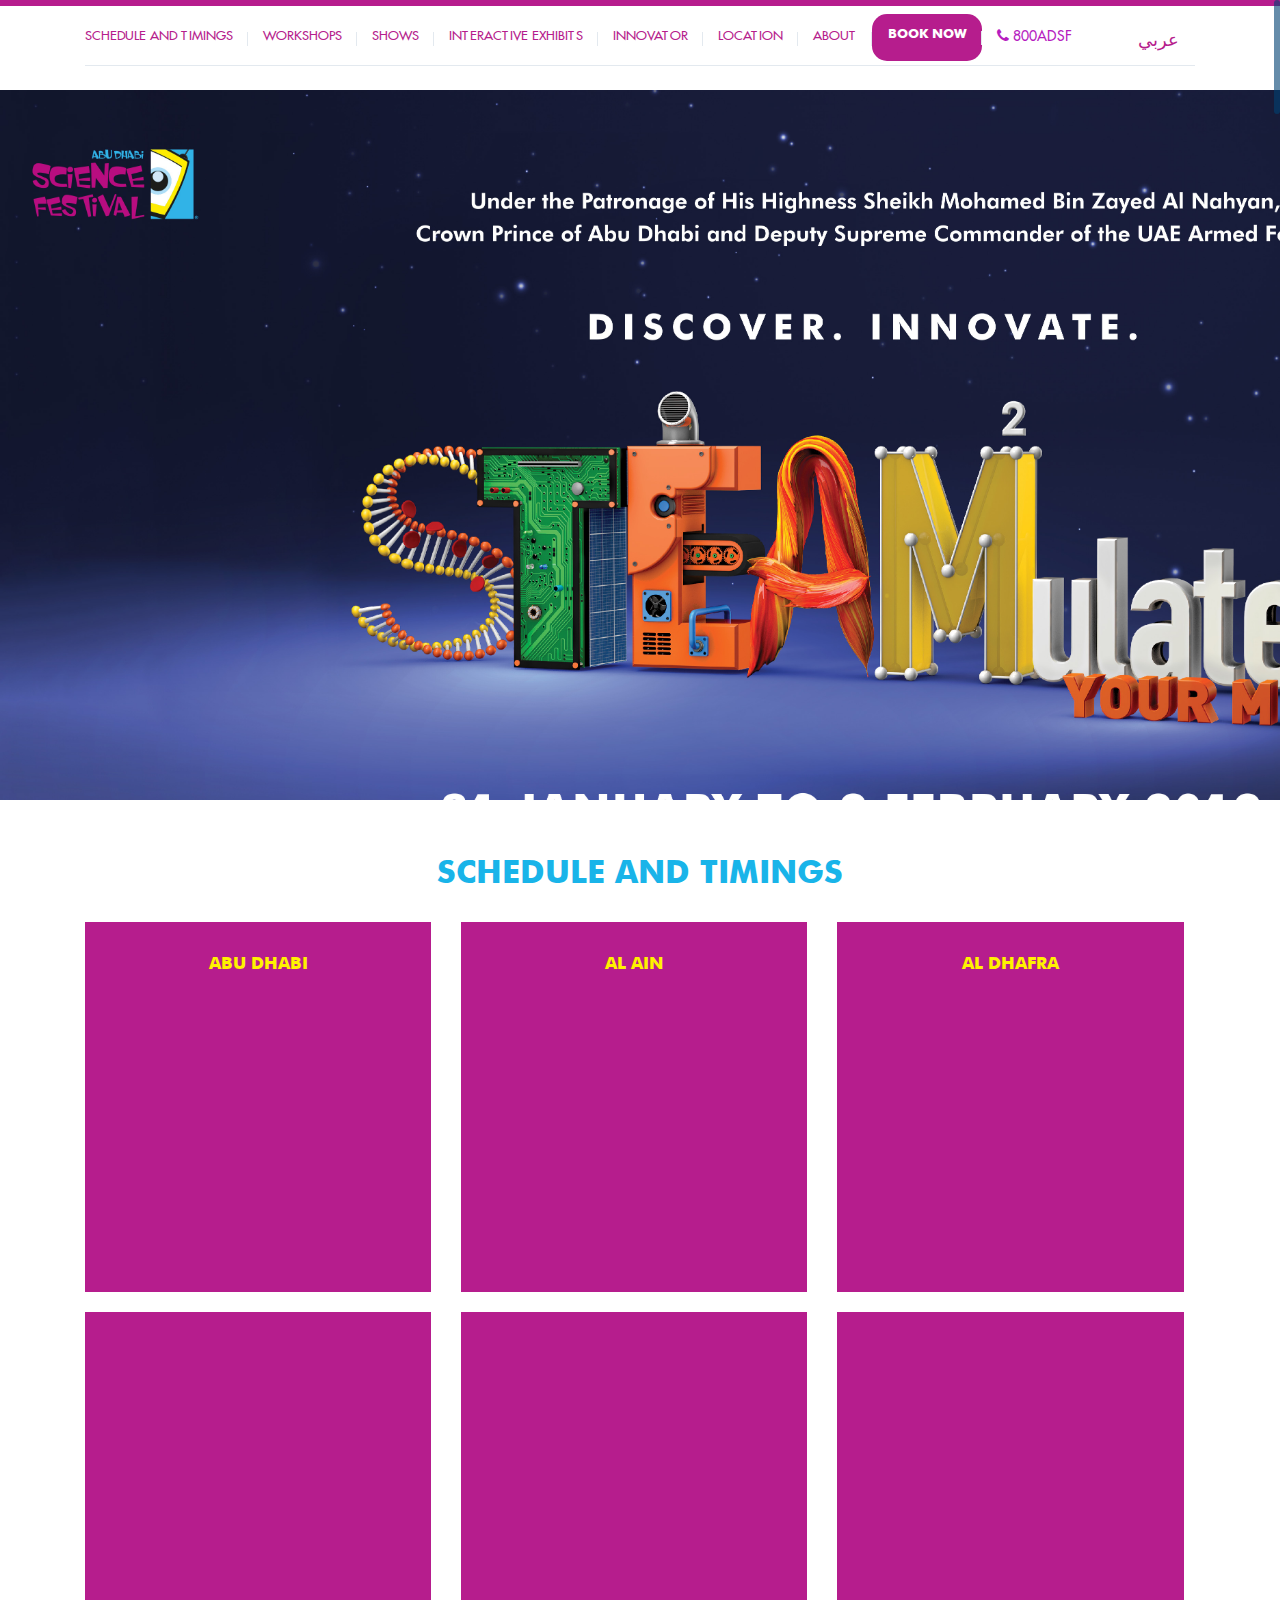
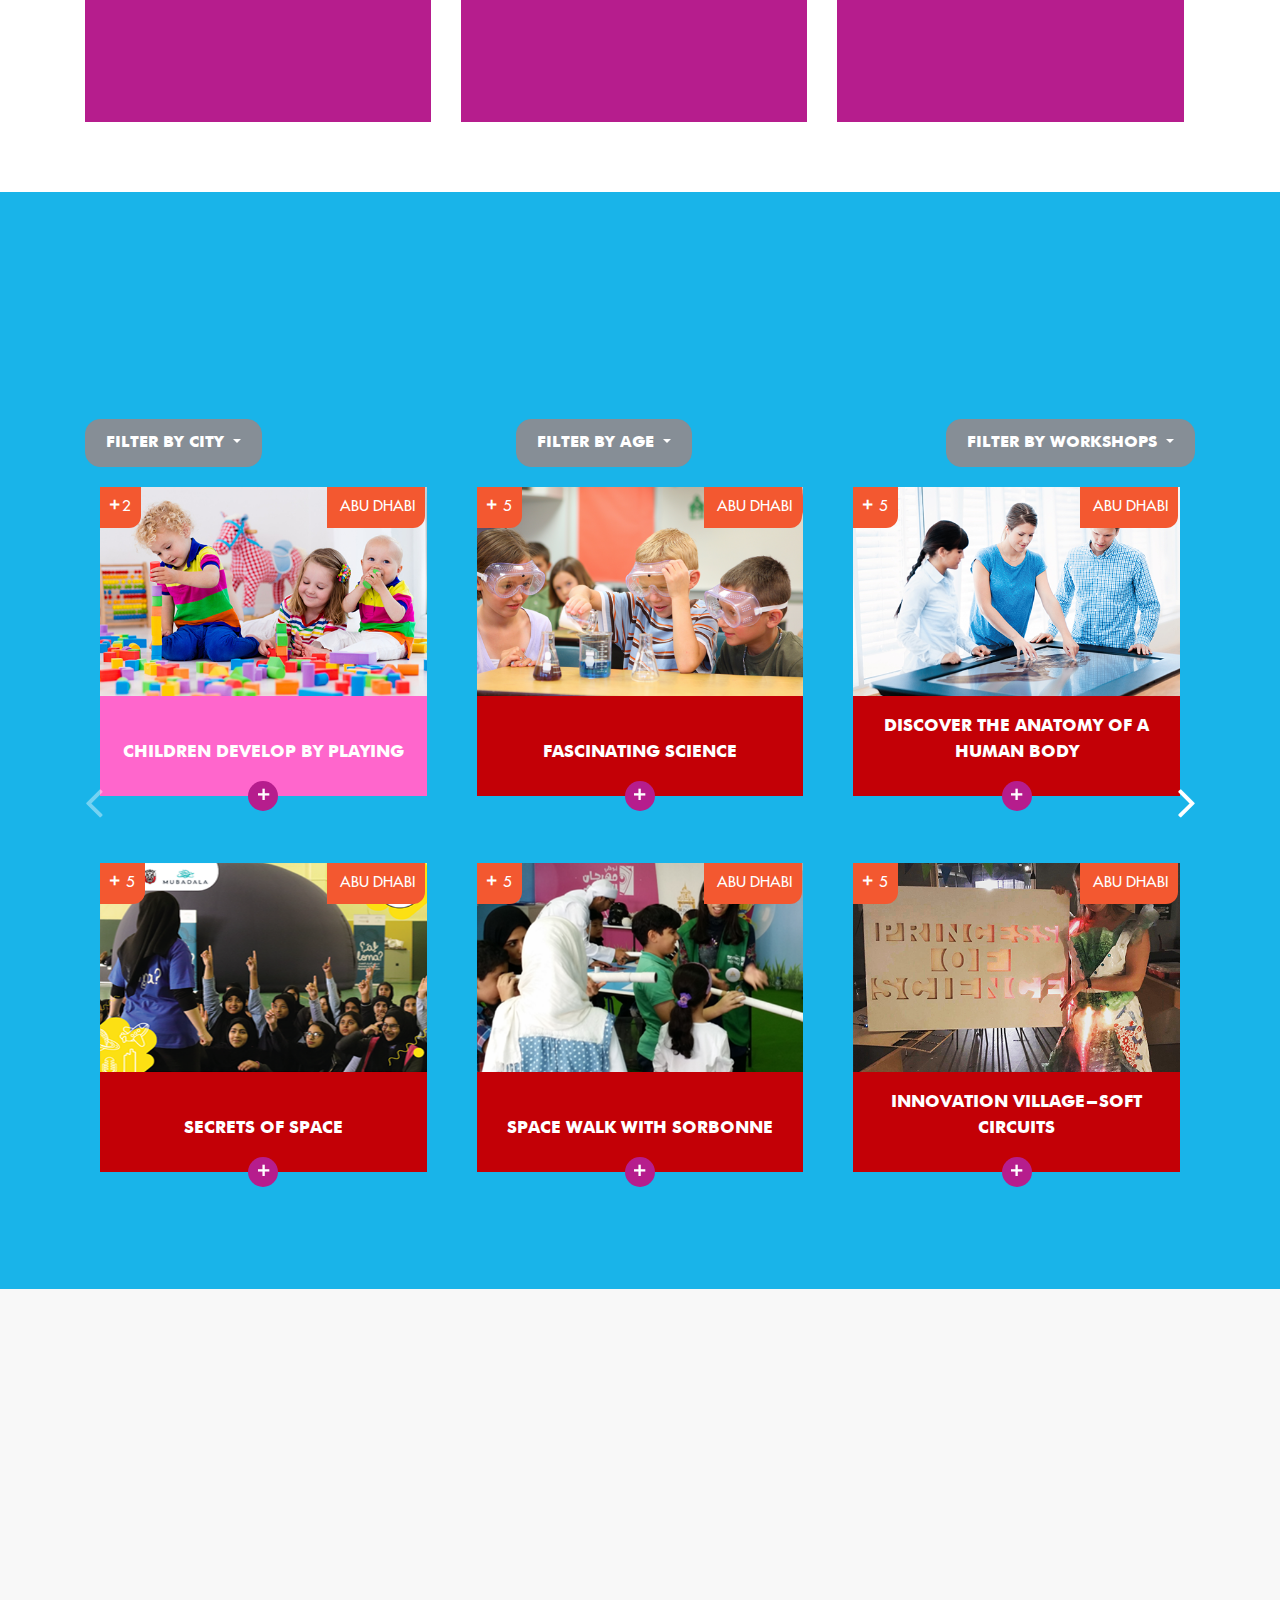
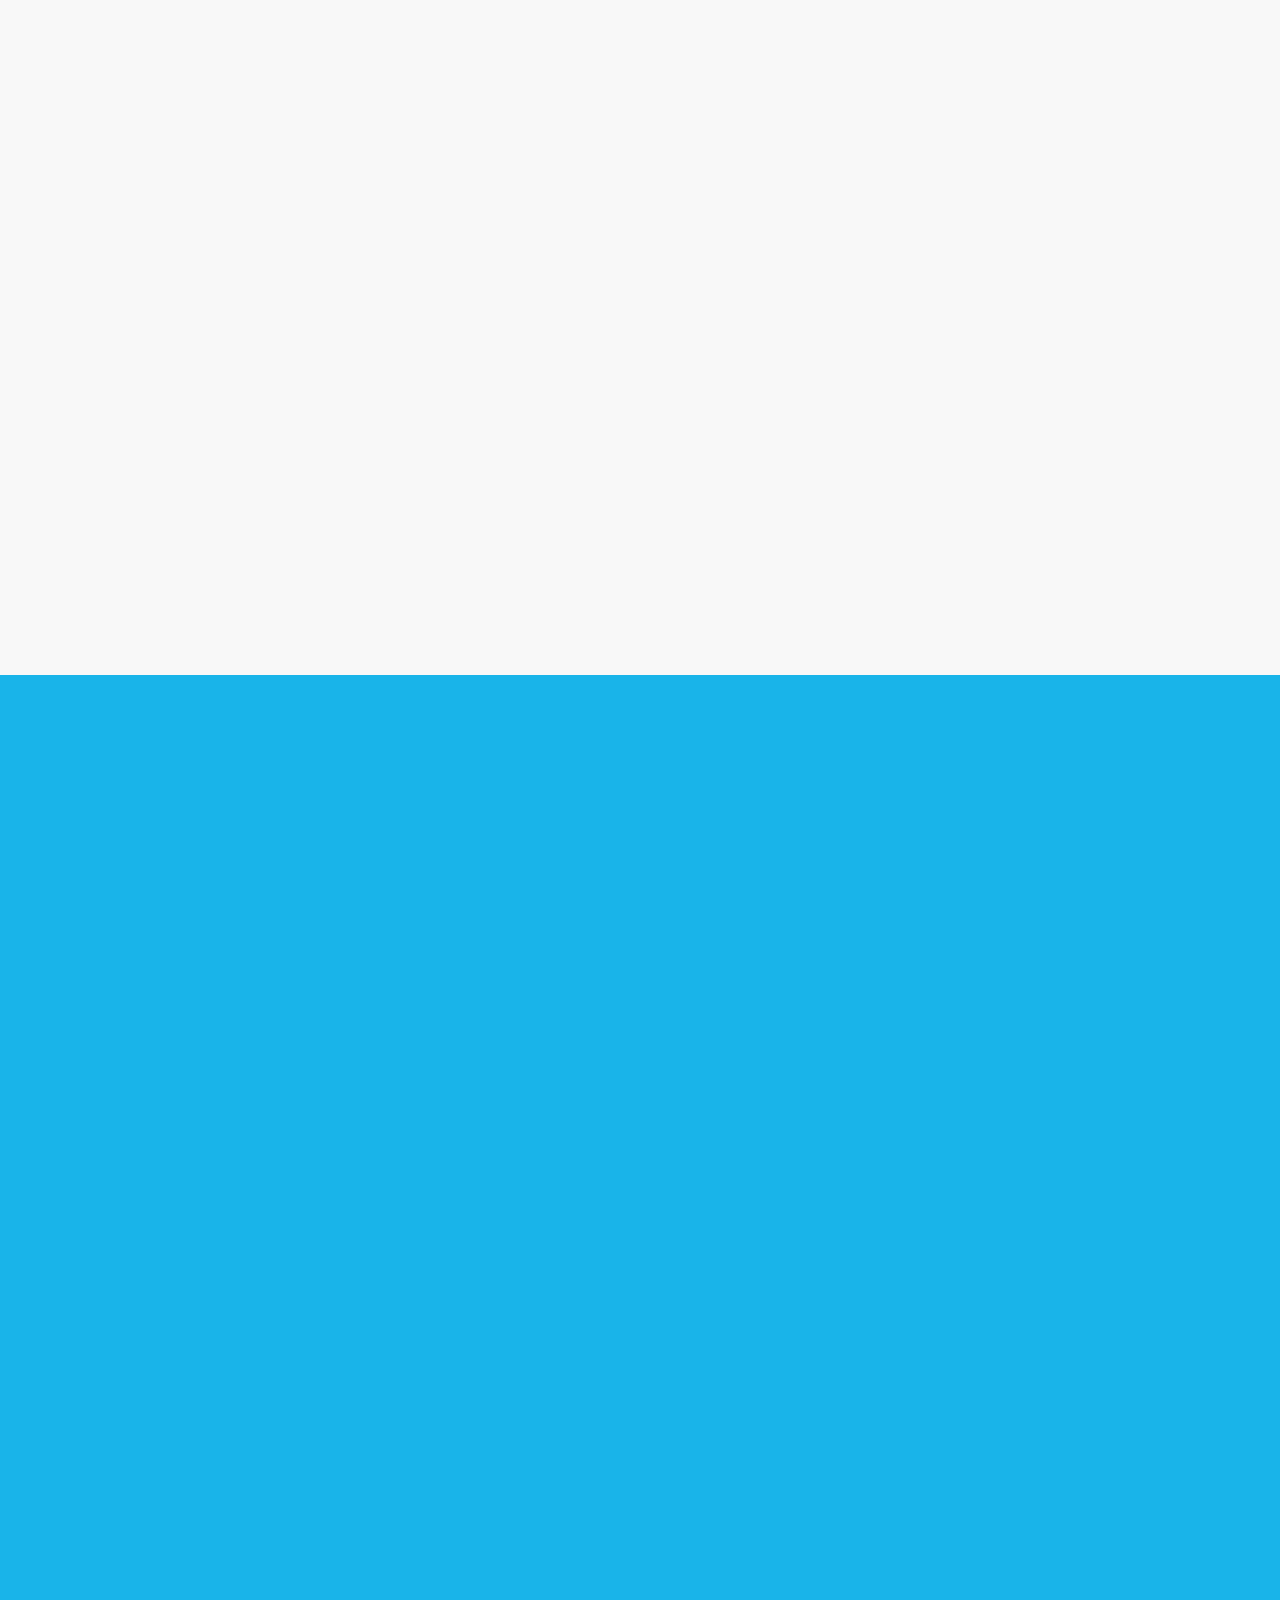
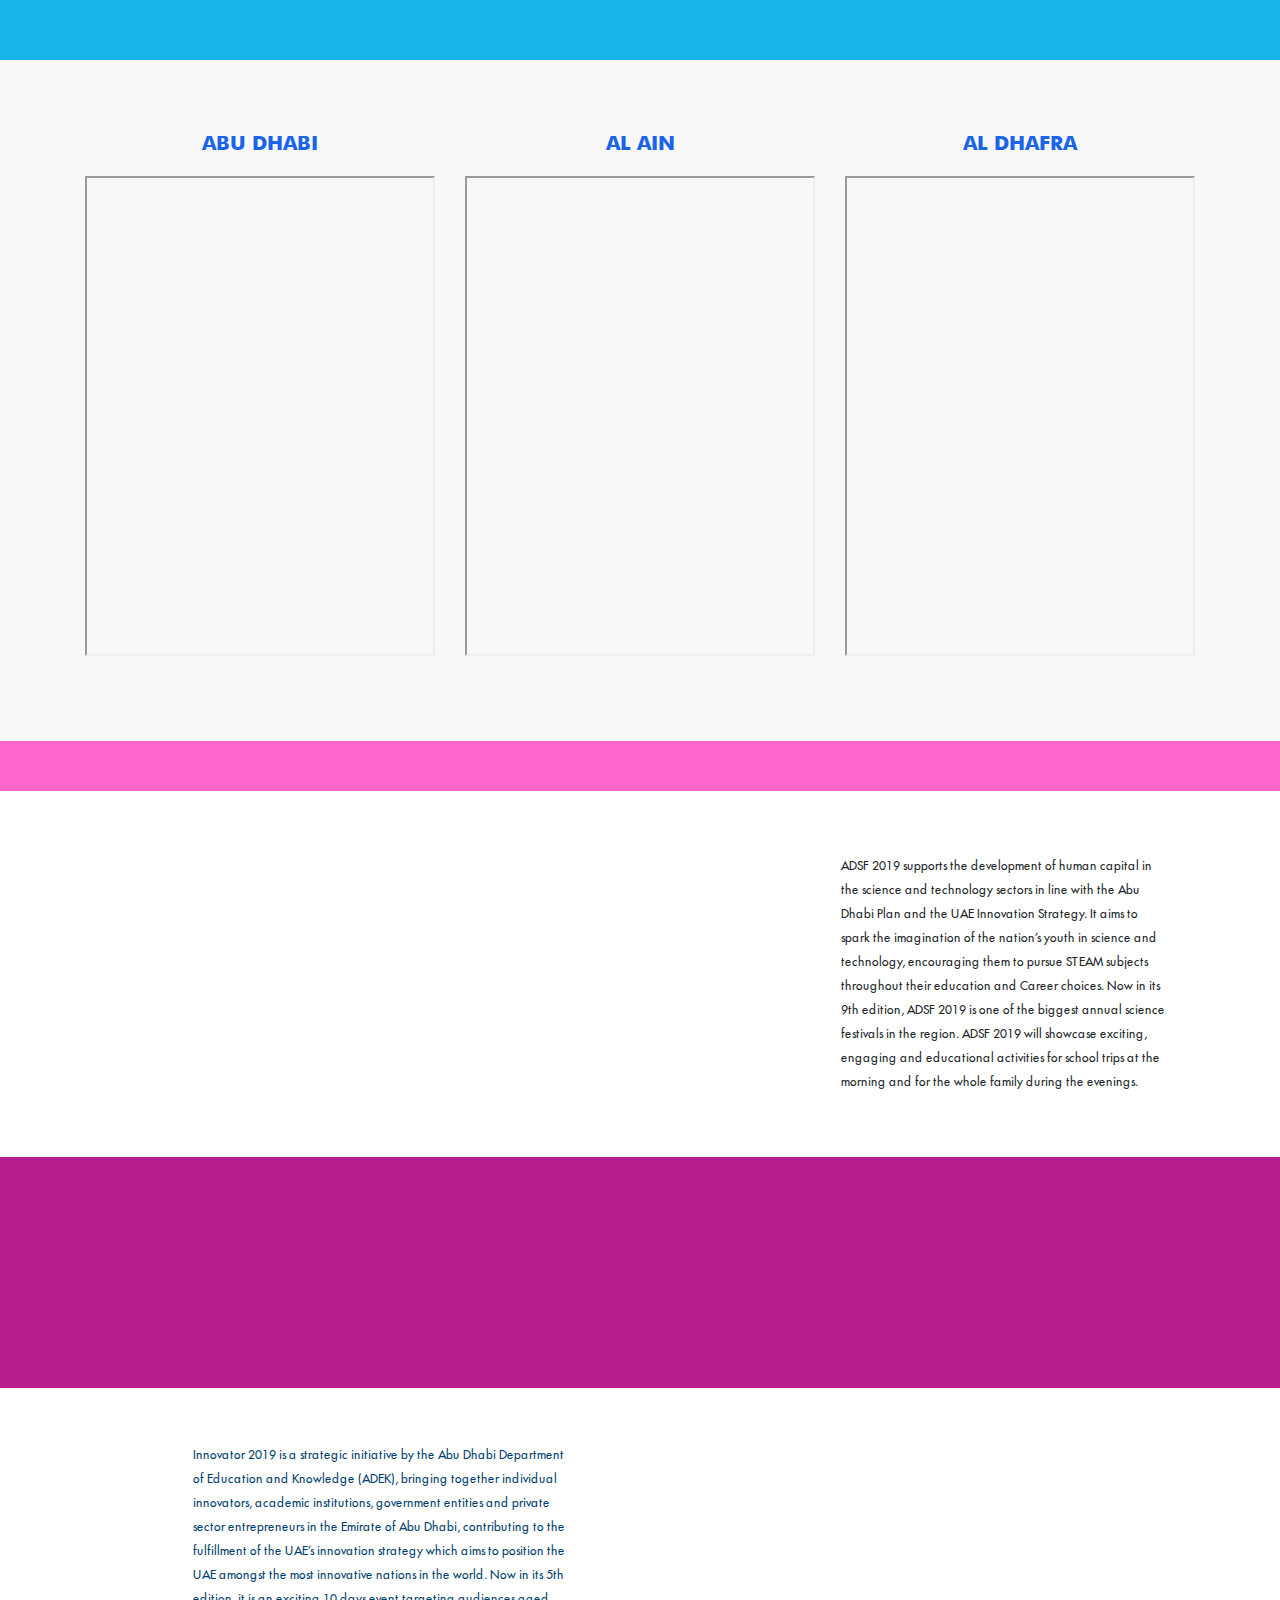
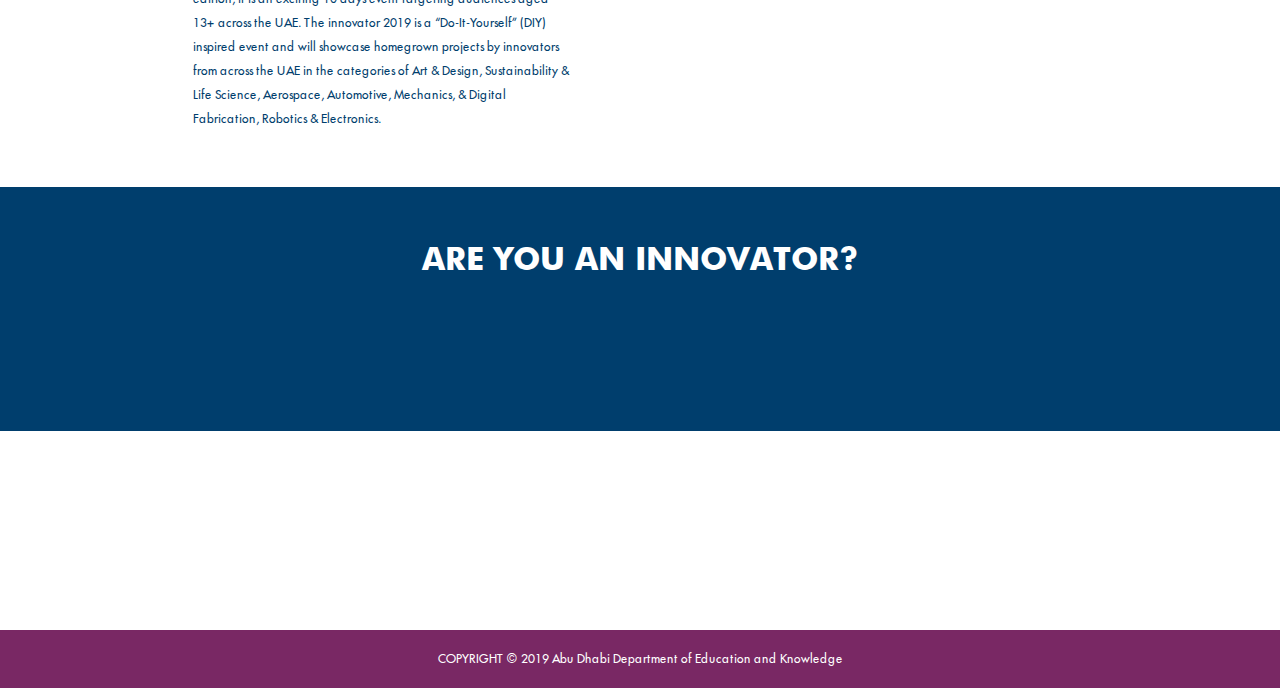
==== commit 5abdc1ef: "Update index.html" ====
--- a/index.html
+++ b/index.html
@@ -2203,7 +2203,7 @@
                                 <div class="img-cont">
 
 
-                                    <img class="img-fluid w-100" src="img/workshop/fateen2.png">
+                                    <img class="img-fluid w-100" src="img/workshop/fateen2.jpg">
 
                                     <div class="year-cont">
 
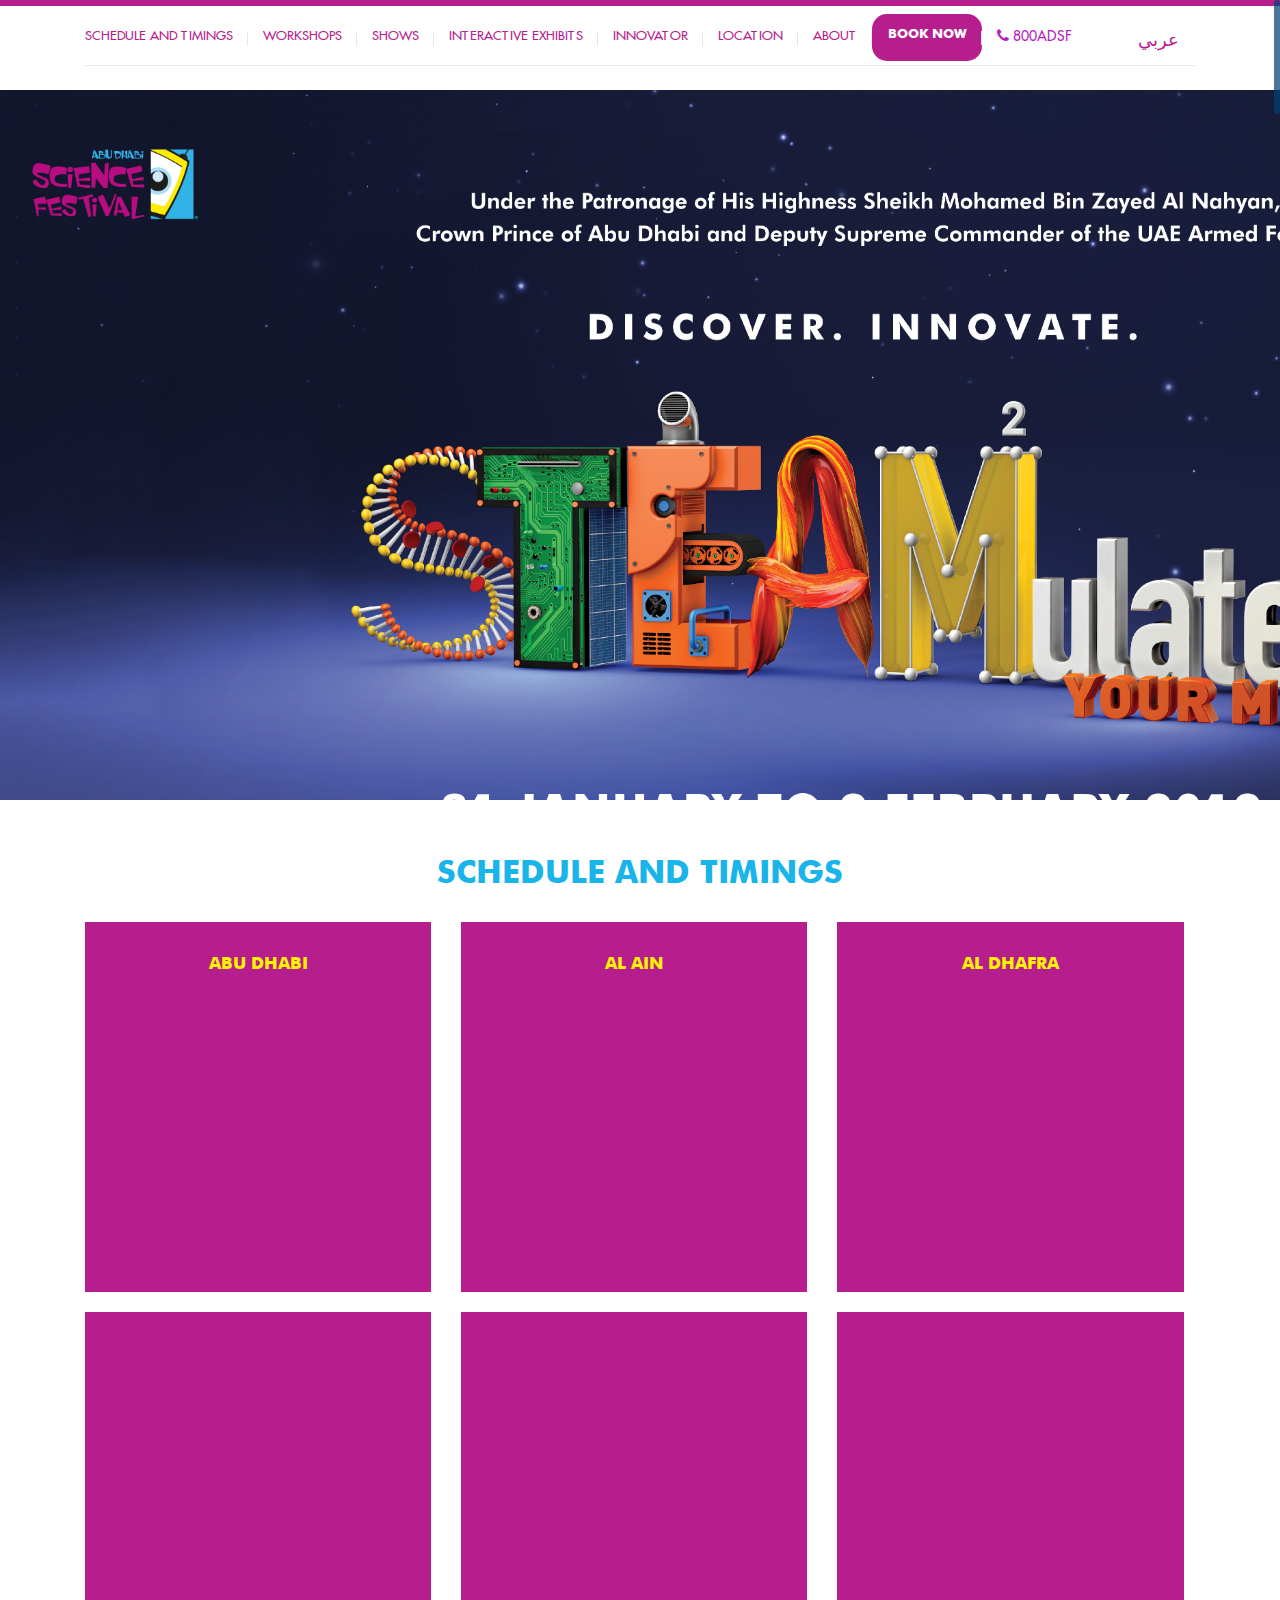
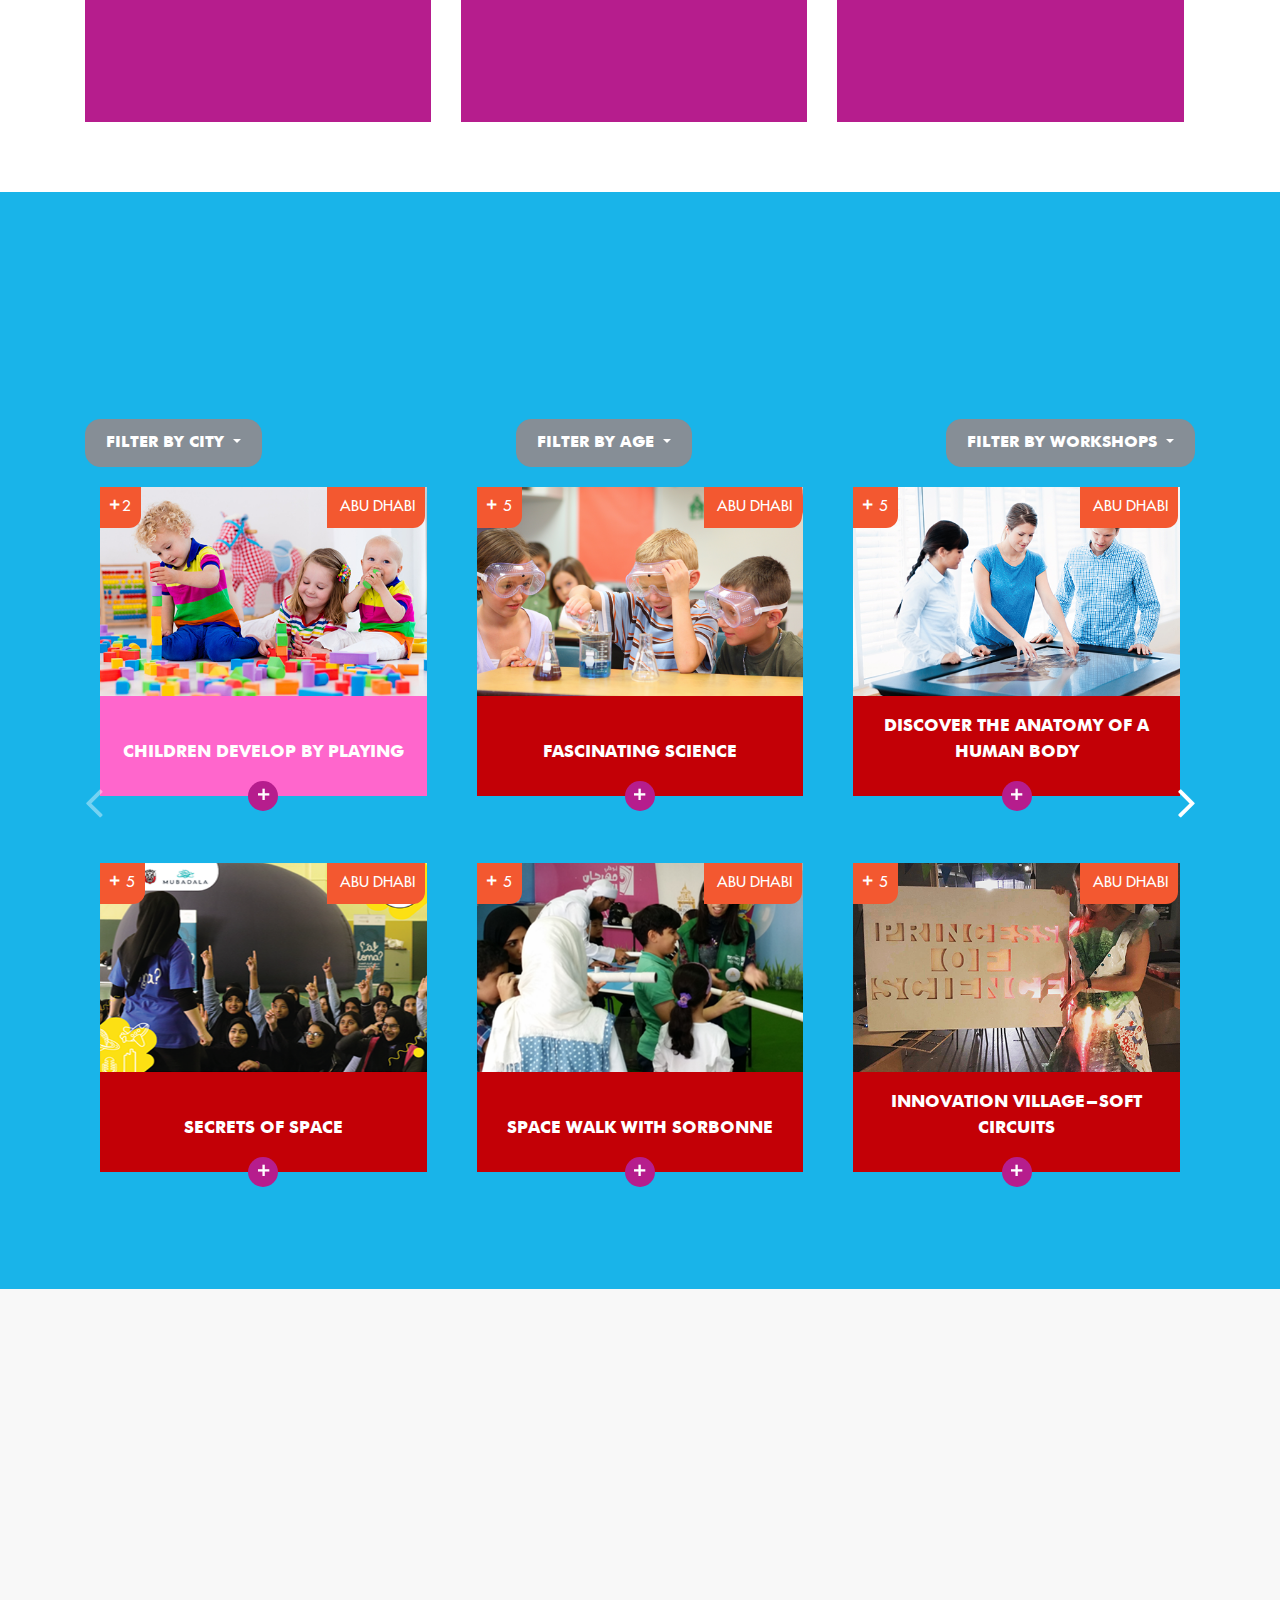
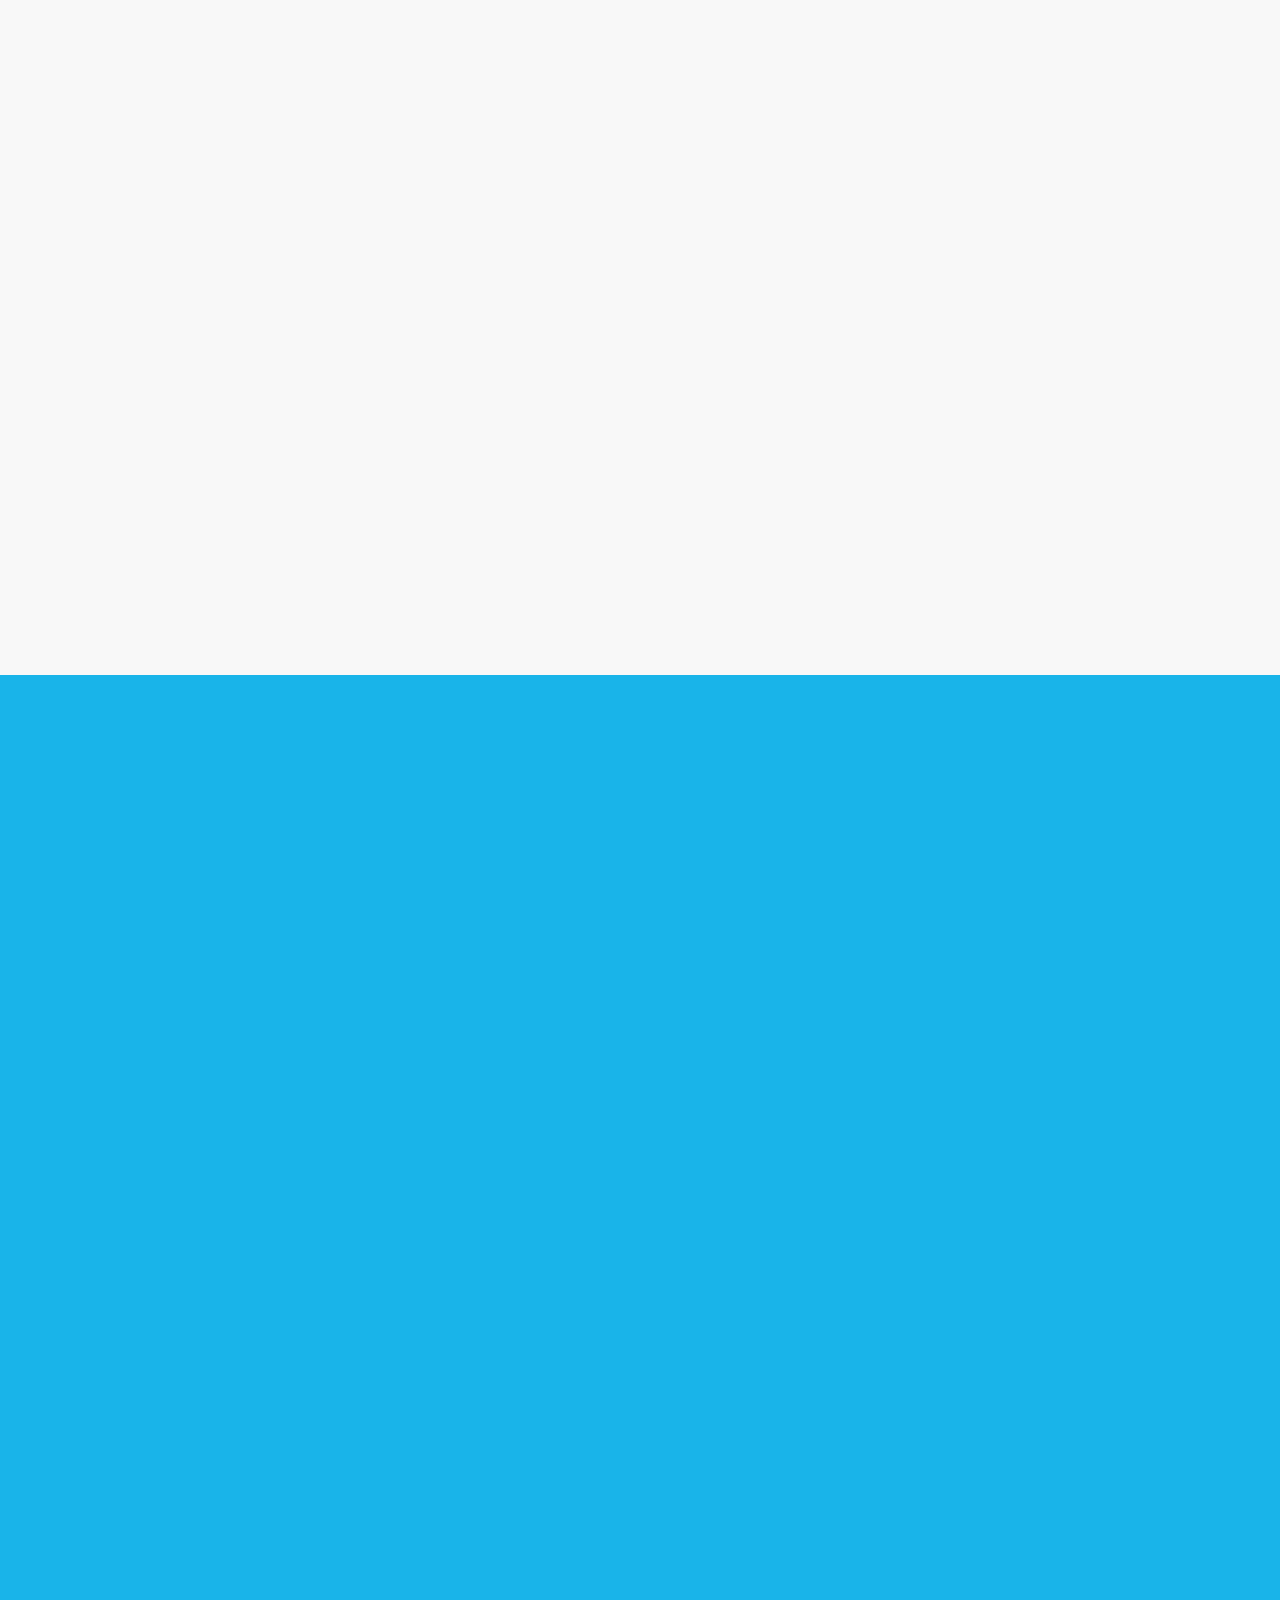
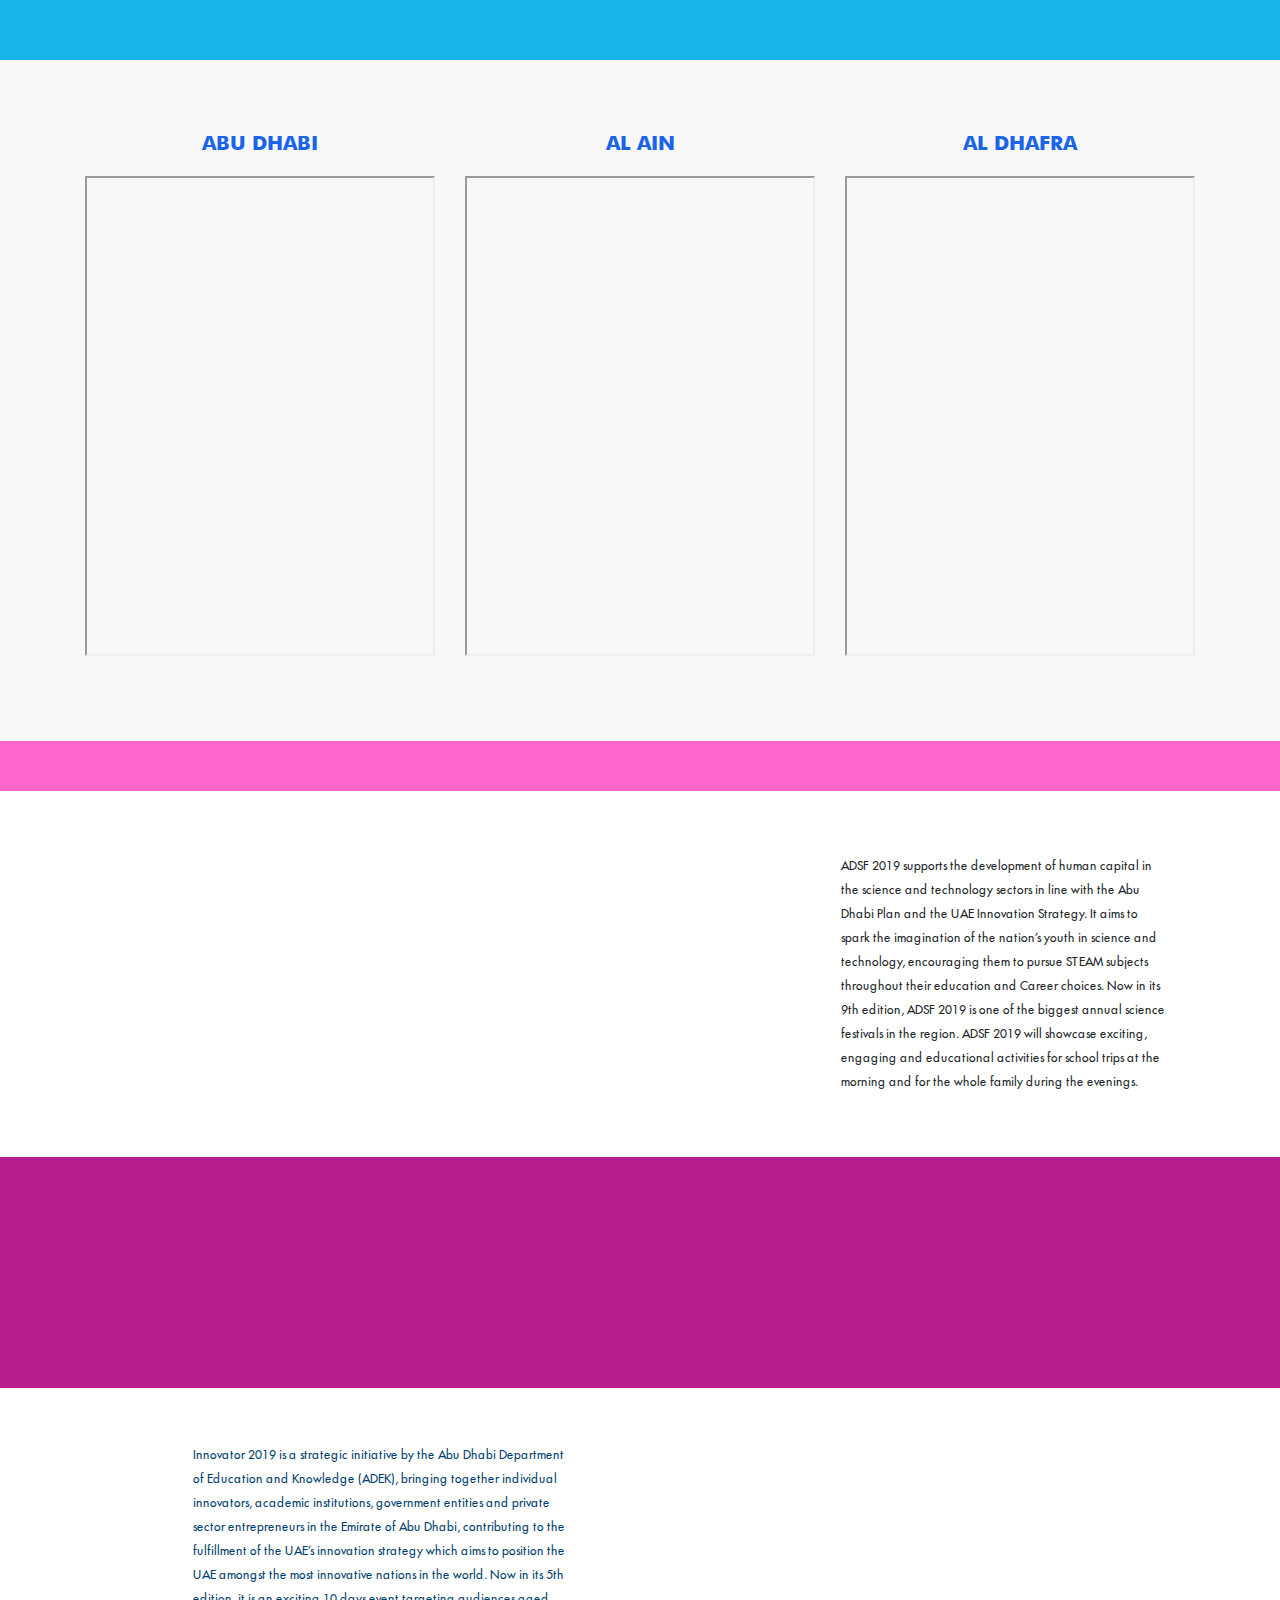
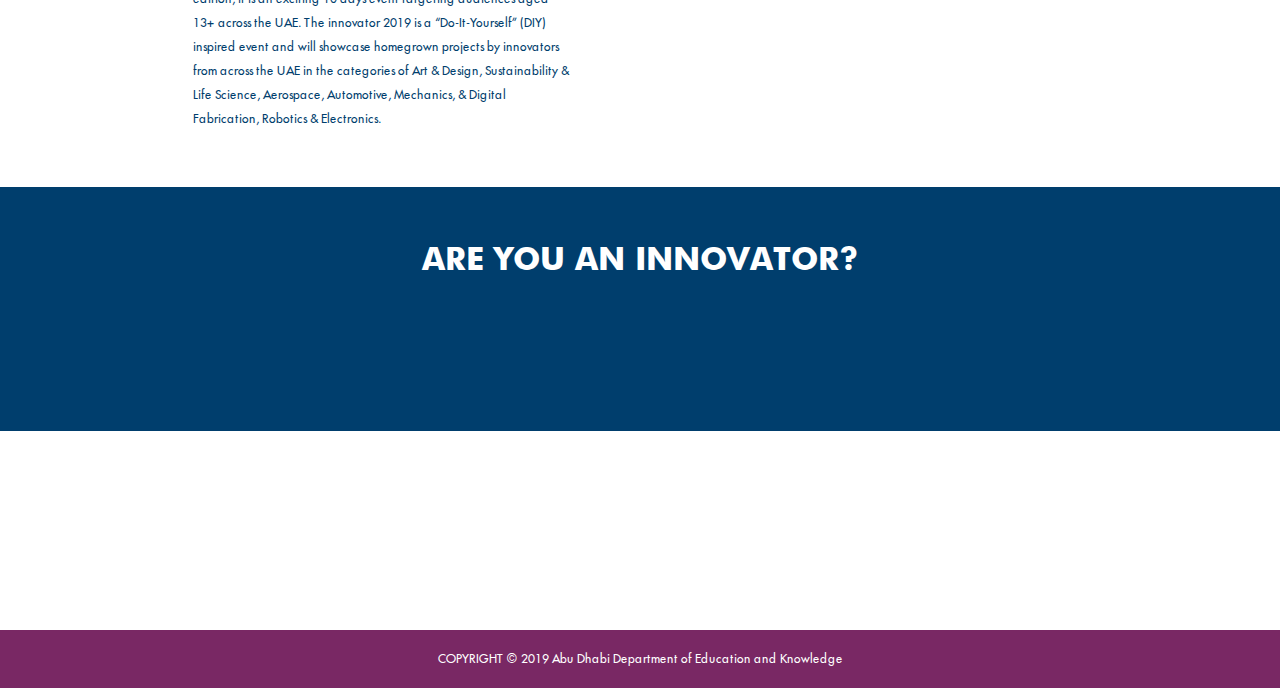
==== commit a98de068: "all filter" ====
--- a/index.html
+++ b/index.html
@@ -527,7 +527,7 @@
                             FILTER BY AGE
                         </button>
                         <div class="dropdown-menu" aria-labelledby="dropdownMenuButton">
-                            <a class="dropdown-item age" href="javascript:;" data-class="all">All</a>
+                            <a class="dropdown-item age" href="javascript:;" data-class="aLL">All</a>
                             <a class="dropdown-item age" href="javascript:;" data-class="two">+2</a>
                             <a class="dropdown-item age" href="javascript:;" data-class="Five">+5</a>
                             <a class="dropdown-item age" href="javascript:;" data-class="Nine">+9</a>
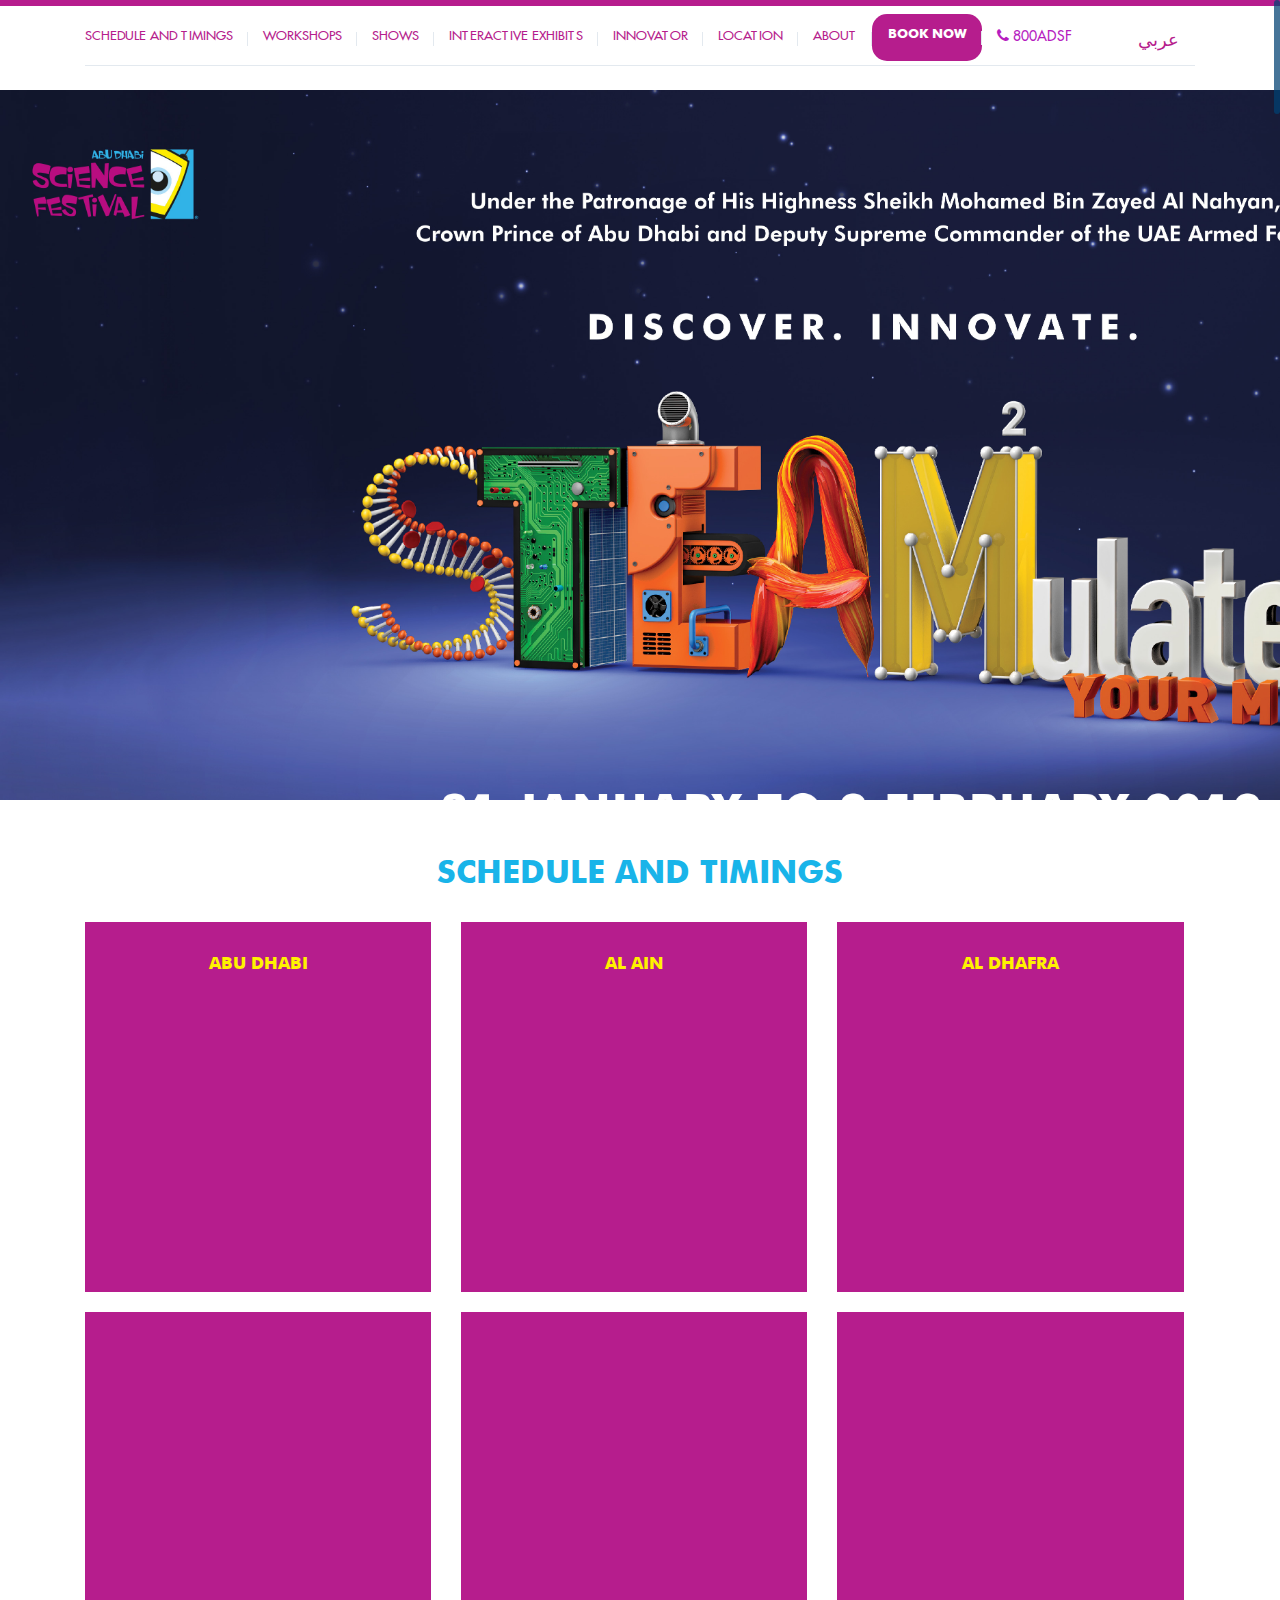
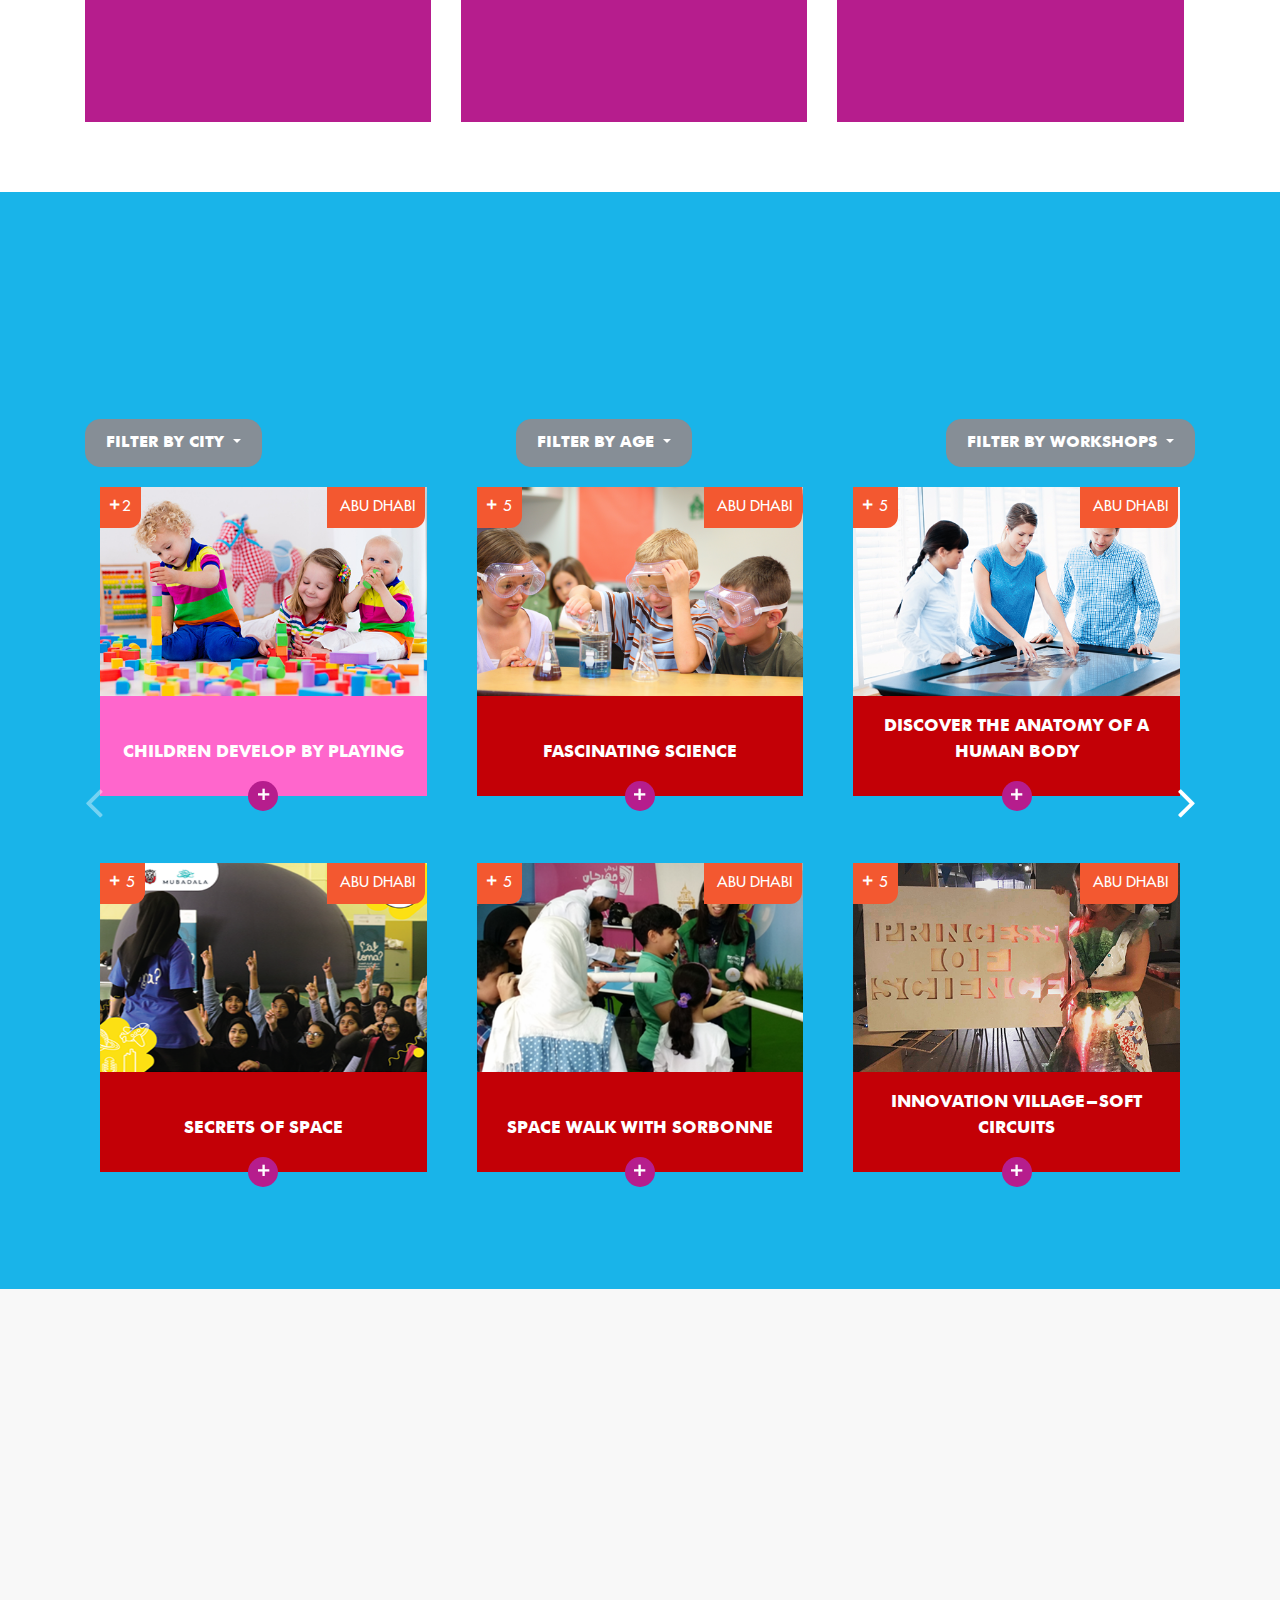
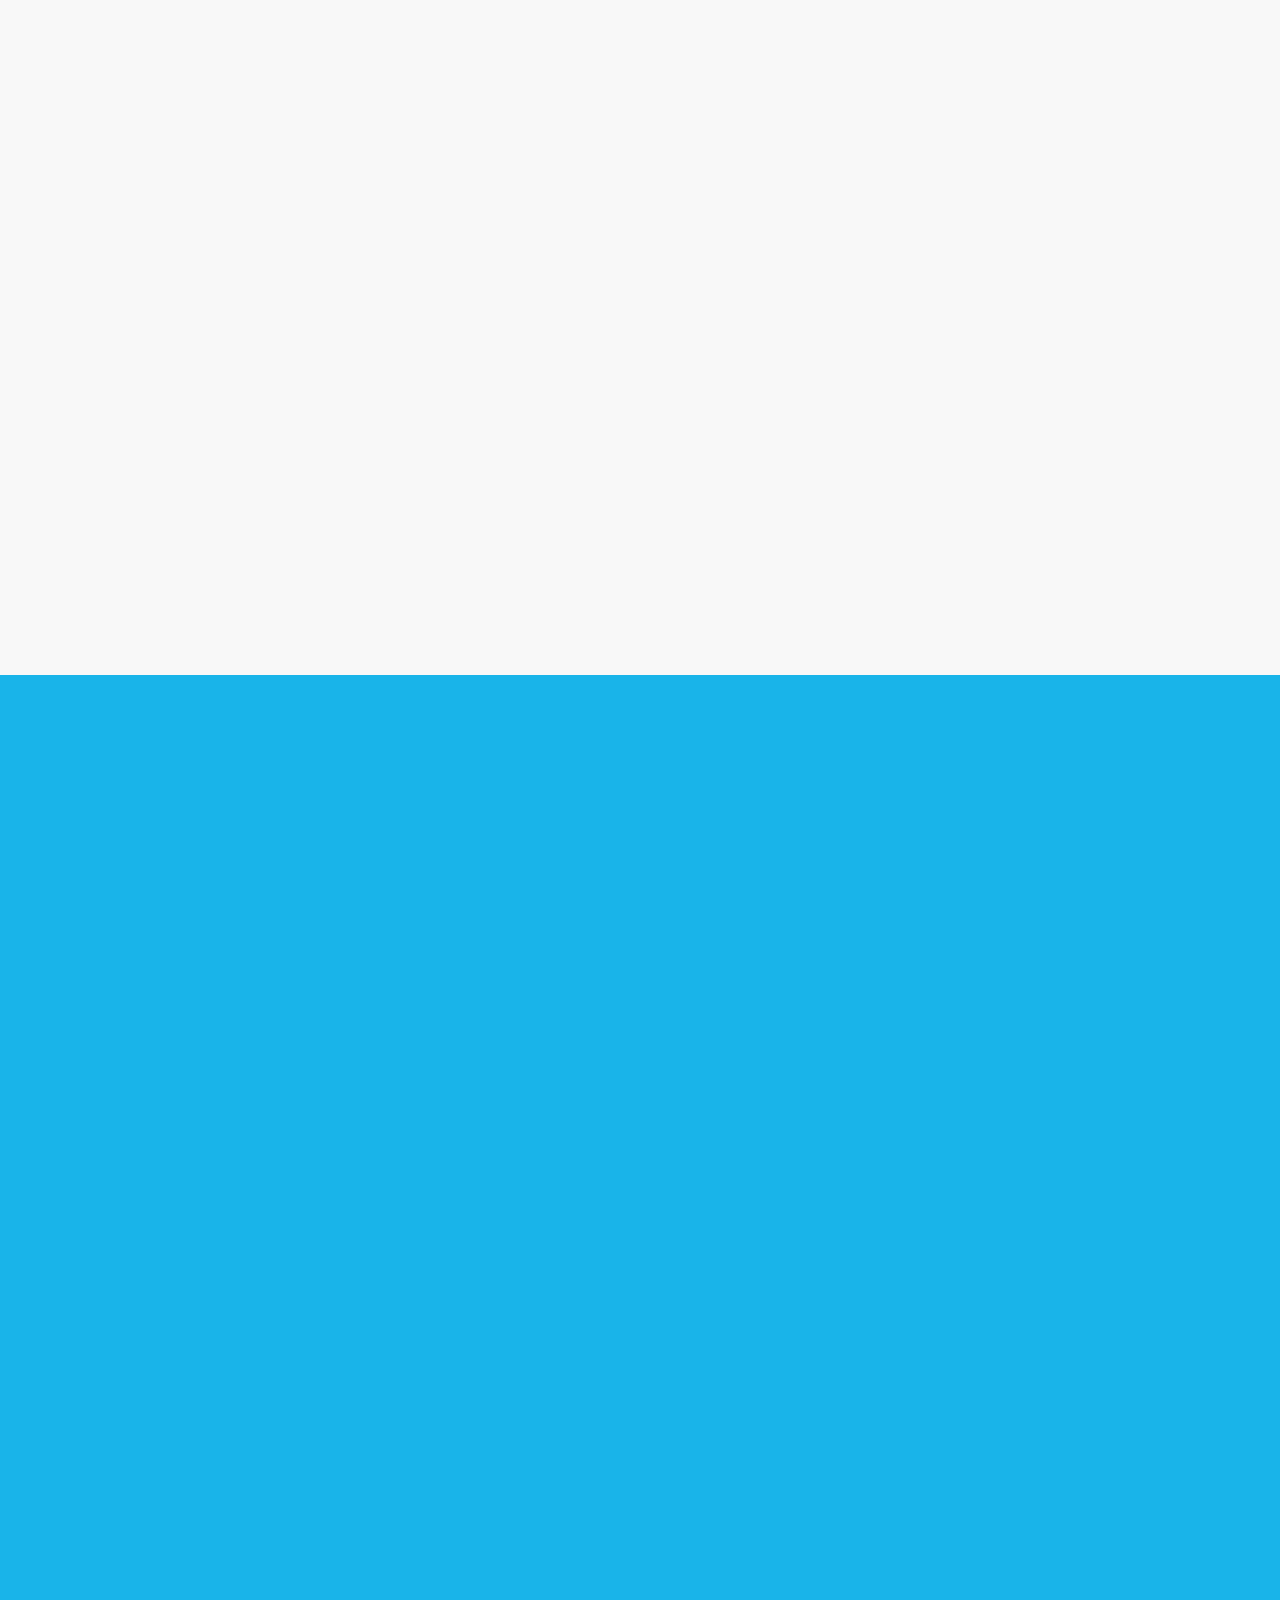
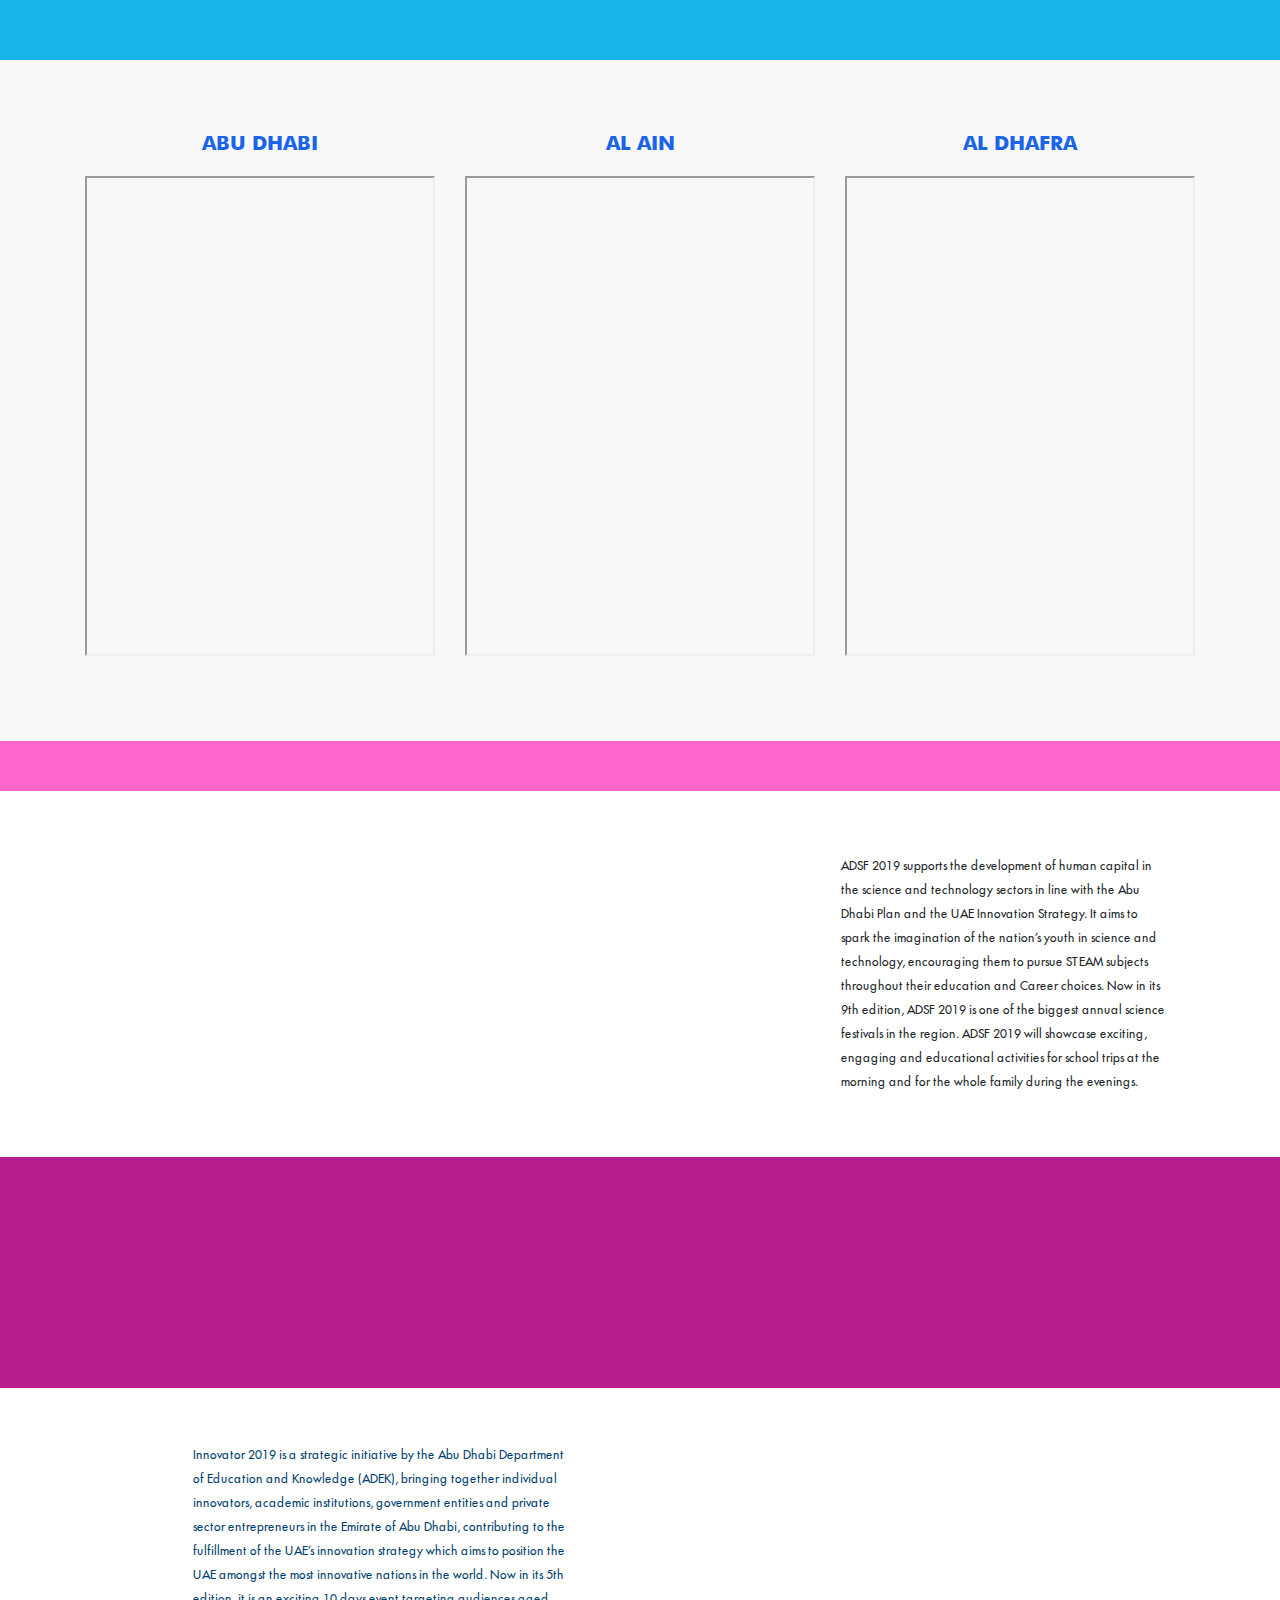
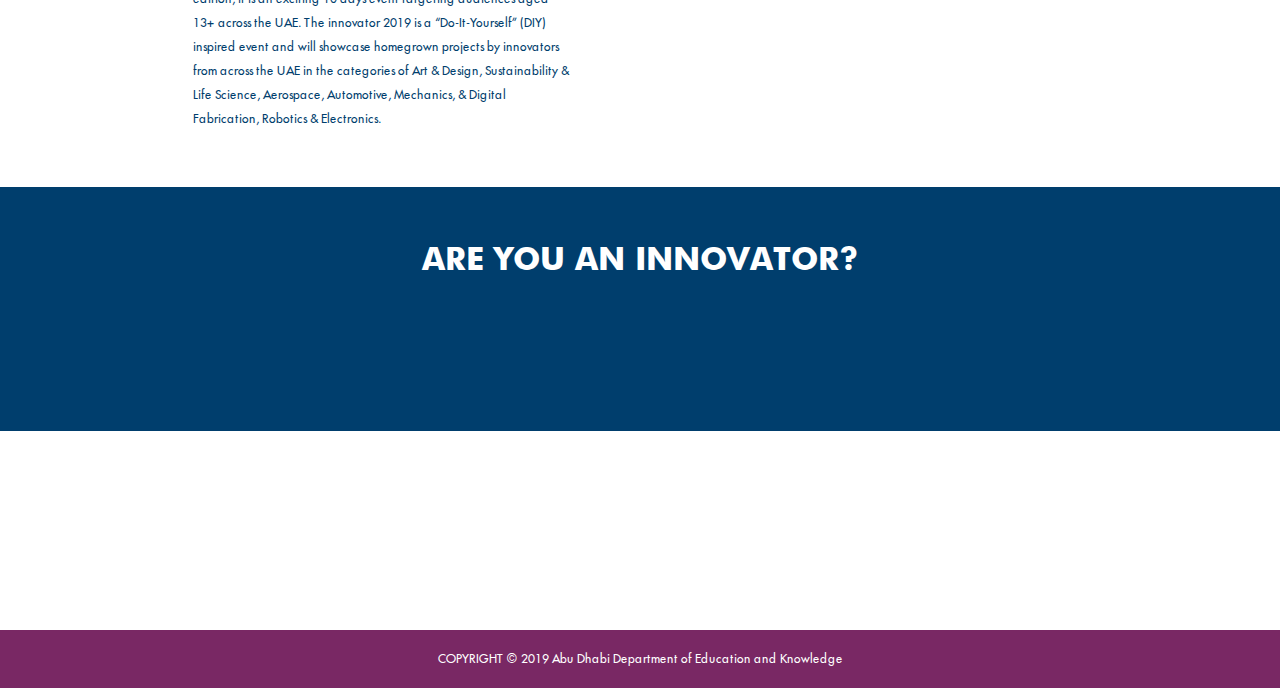
==== commit 86dad718: "filteration fix jquery prperty error" ====
--- a/index.html
+++ b/index.html
@@ -2378,7 +2378,7 @@
 
 
 
-                        <div class="swiper-slide abuDhabi Nine Engineering">
+                        <div class="swiper-slide abuDhabi Nine Mathematics">
 
                             <div class="single-slide">
 
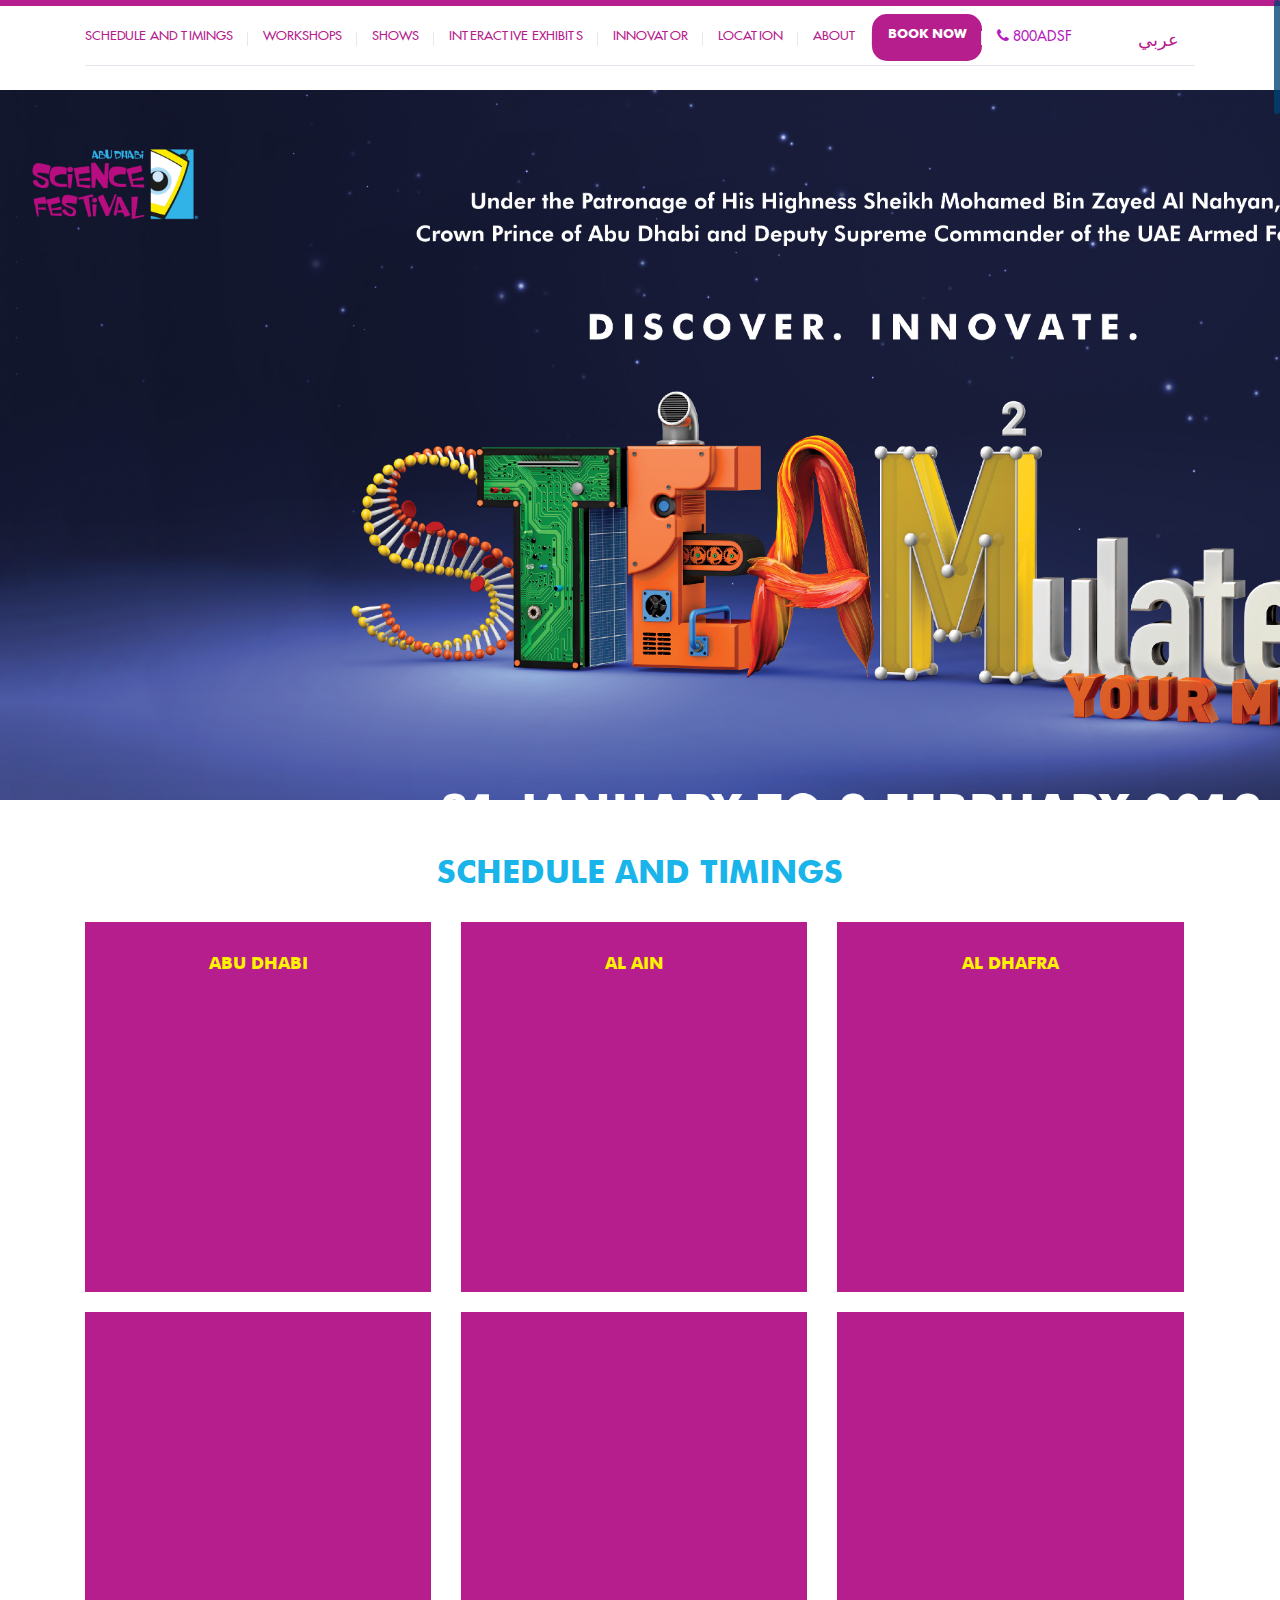
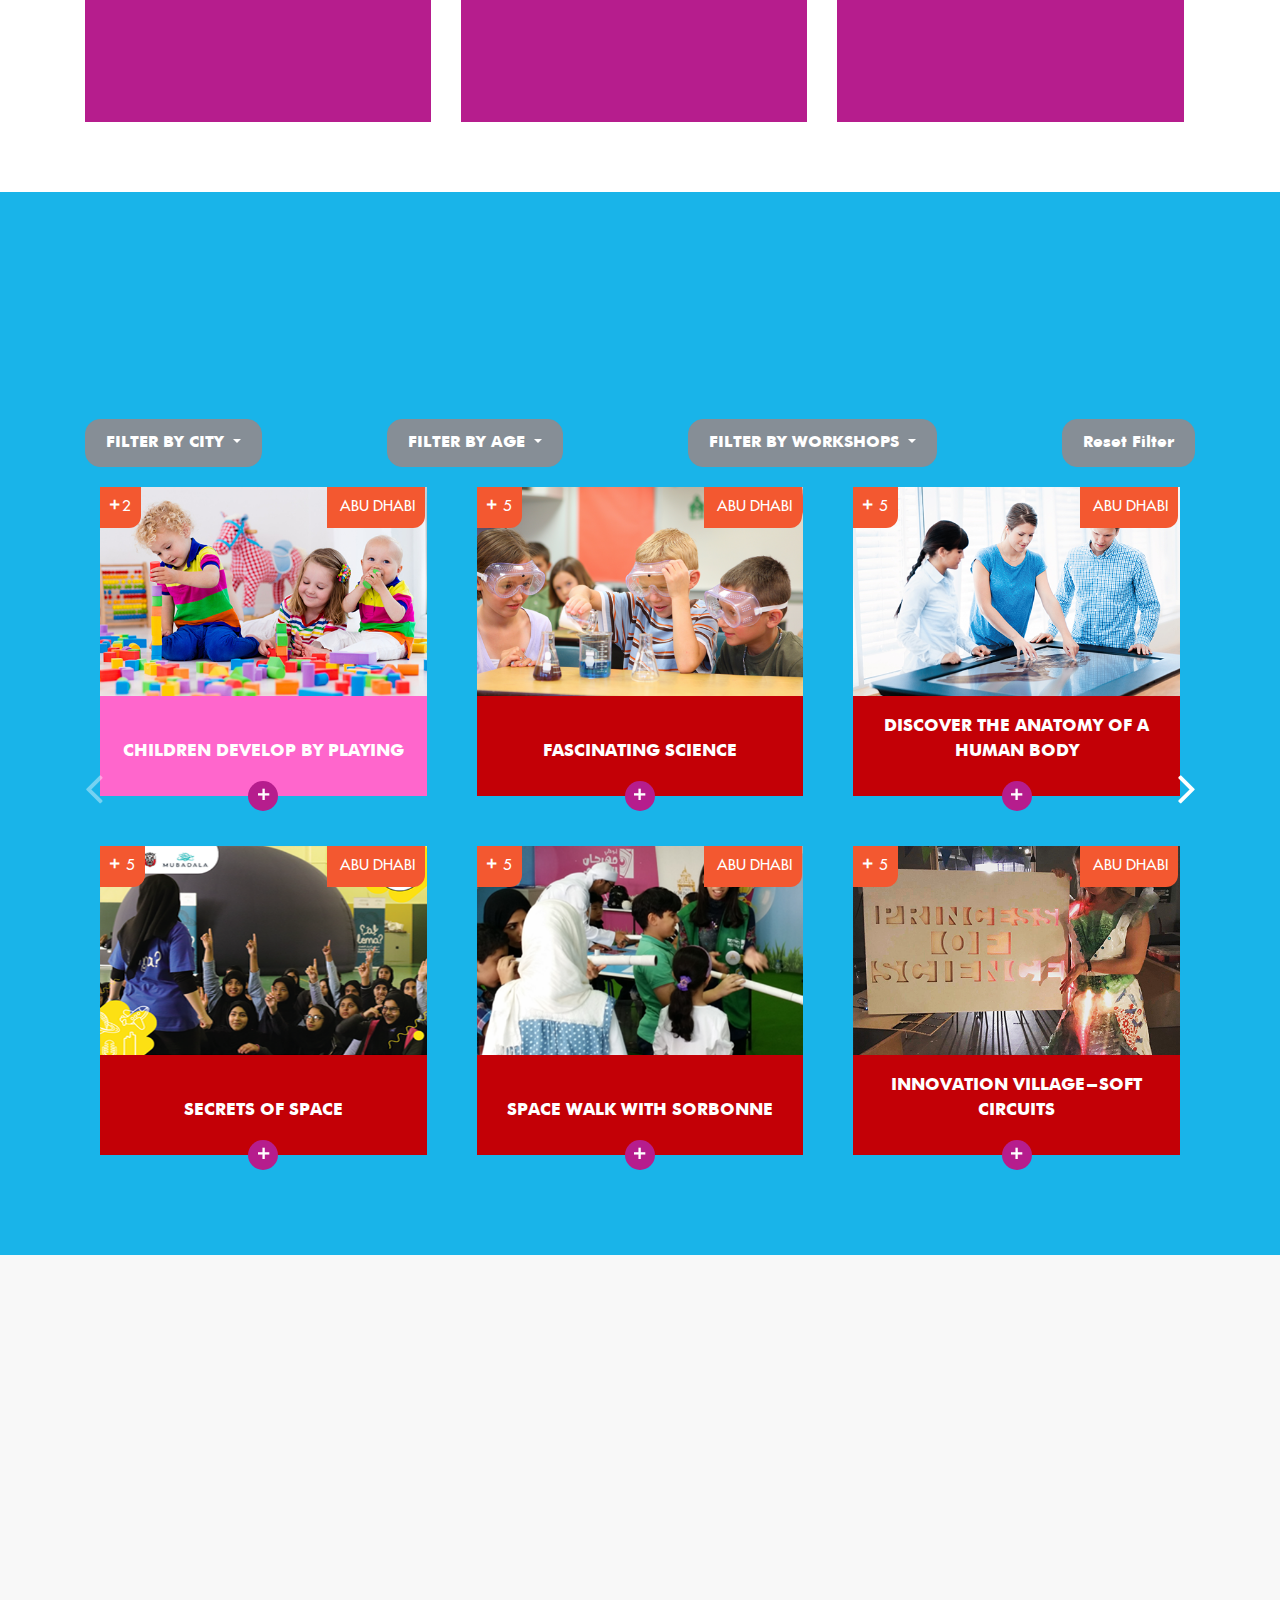
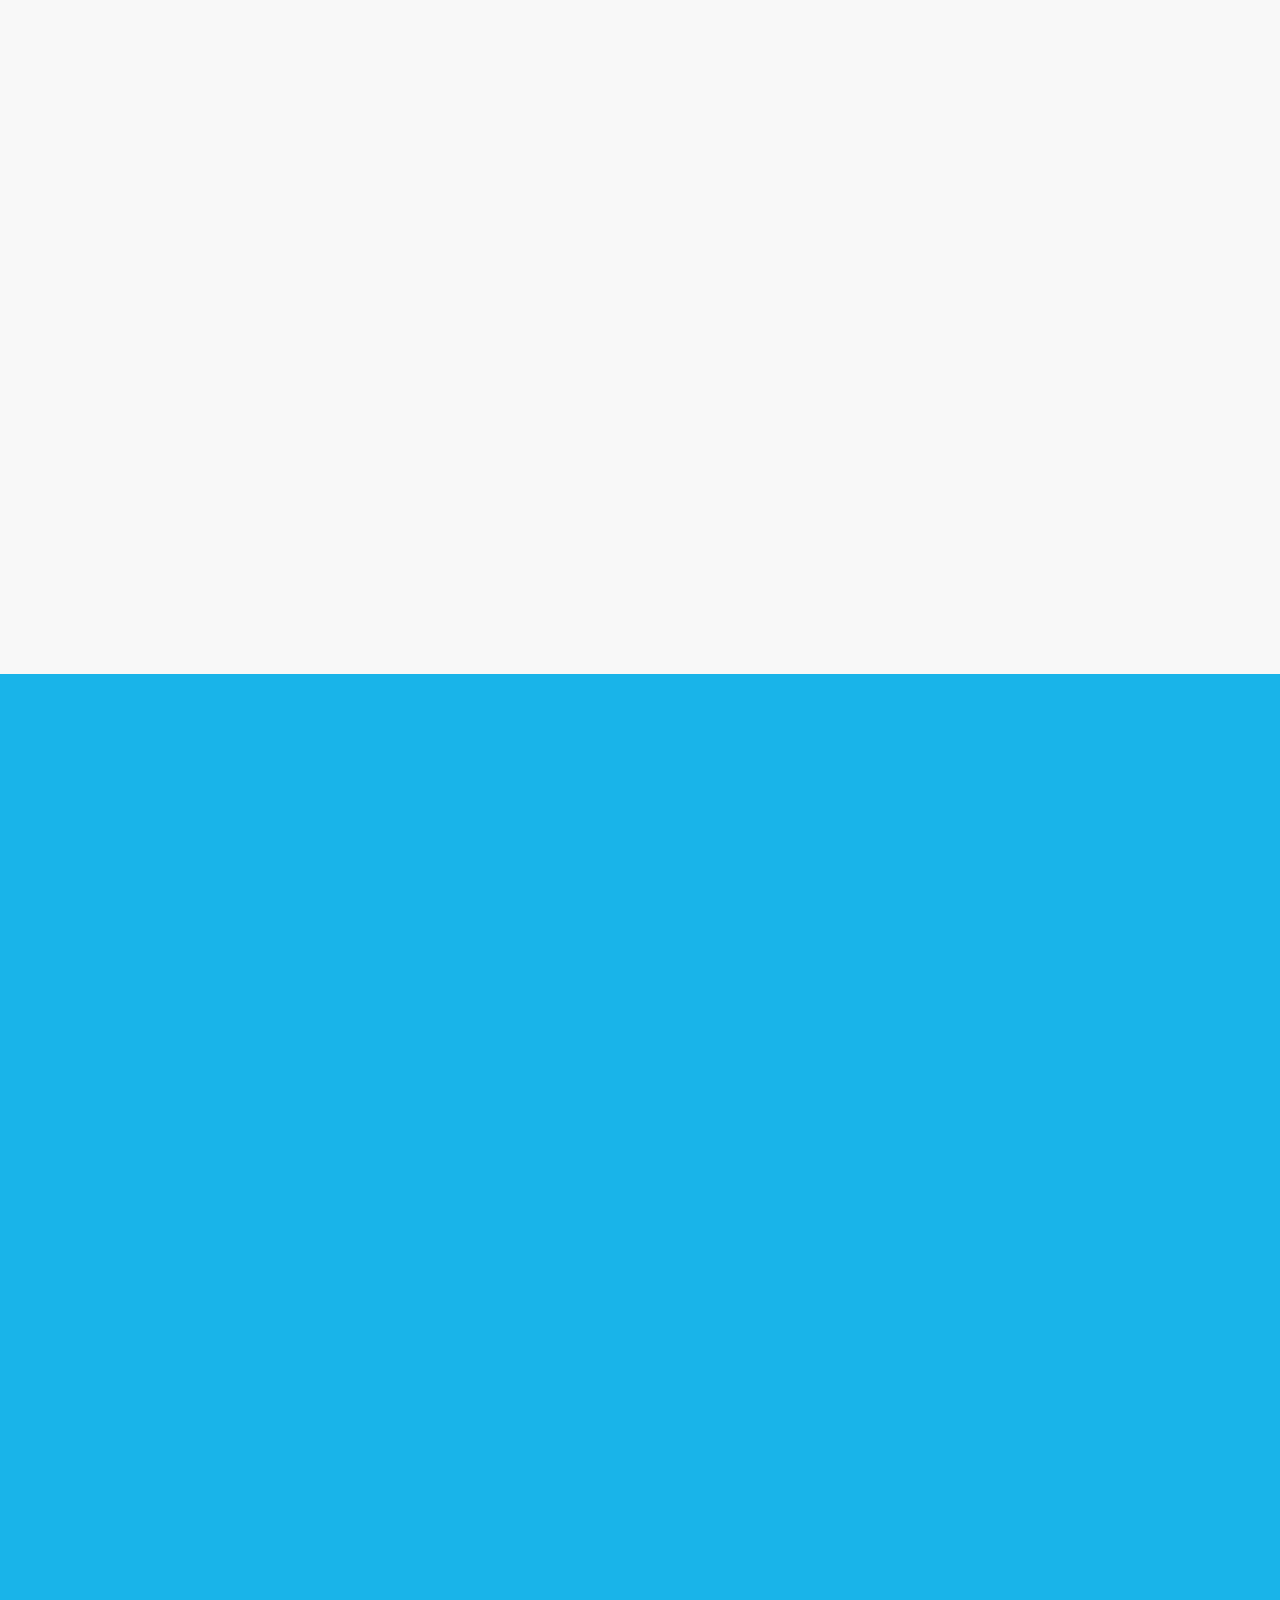
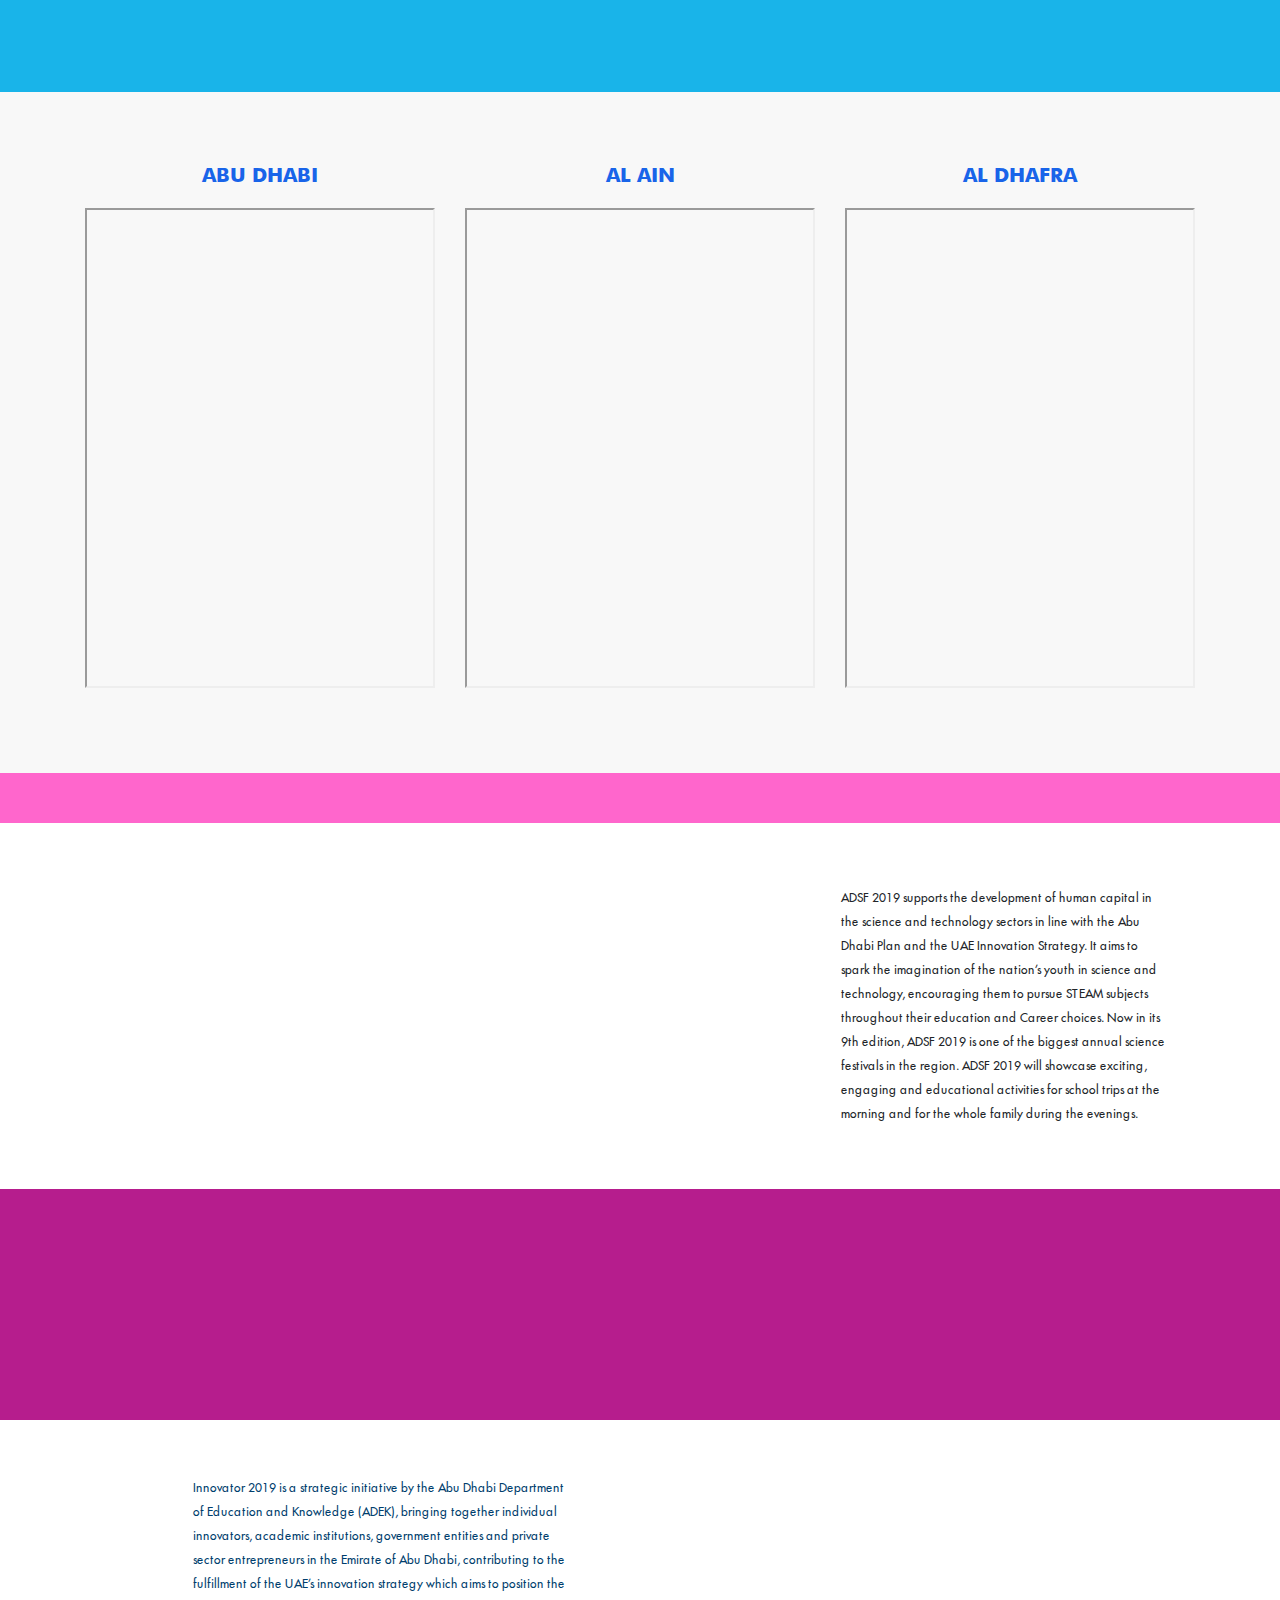
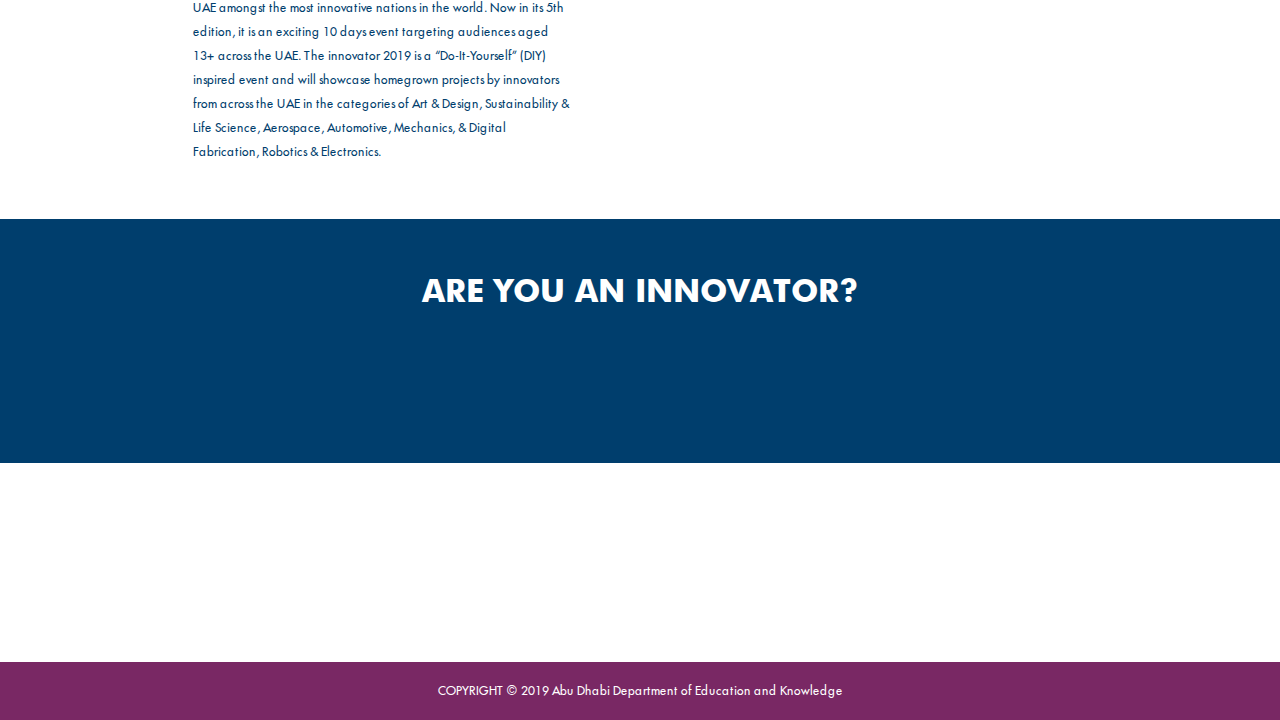
==== commit 40c5badc: "reset filter button added" ====
--- a/index.html
+++ b/index.html
@@ -527,7 +527,7 @@
                             FILTER BY AGE
                         </button>
                         <div class="dropdown-menu" aria-labelledby="dropdownMenuButton">
-                            <a class="dropdown-item age" href="javascript:;" data-class="aLL">All</a>
+                            <a class="dropdown-item age" href="javascript:;" data-class="aLL">Open for All</a>
                             <a class="dropdown-item age" href="javascript:;" data-class="two">+2</a>
                             <a class="dropdown-item age" href="javascript:;" data-class="Five">+5</a>
                             <a class="dropdown-item age" href="javascript:;" data-class="Nine">+9</a>
@@ -539,6 +539,7 @@
                             FILTER BY WORKSHOPS
                         </button>
                         <div class="dropdown-menu" aria-labelledby="dropdownMenuButton">
+                            <!-- <a class="dropdown-item workshop all-workshops" href="javascript:;" data-class="all">All</a> -->
                             <a class="dropdown-item workshop" href="javascript:;" data-class="science">SCIENCE</a>
                             <a class="dropdown-item workshop" href="javascript:;" data-class="Technology">TECHNOLOGY</a>
                             <a class="dropdown-item workshop" href="javascript:;" data-class="Engineering">ENGINEERING</a>
@@ -546,15 +547,12 @@
                             <a class="dropdown-item workshop" href="javascript:;" data-class="Mathematics">MATHEMATICS</a>
                         </div>
                     </div>
+                    <button class="btn btn-secondary reset-filter" type="button">
+                            Reset Filter
+                    </button>
                 </div>
                 <div class="workshop-wrapper swiper-container">
                     <div class="swiper-wrapper">
-
-
-
-
-
-
                         <div class="swiper-slide abuDhabi two artAndDesign">
                             <div class="single-slide">
                                 <div class="img-cont">
--- a/css/style.css
+++ b/css/style.css
@@ -15746,6 +15746,7 @@
 /* line 84, ../_sass/_layout.scss */
 .shows-section .swiper-container .single-slide .img-cont {
     position: relative;
+    max-height: 209px;
 }
 
 /* line 86, ../_sass/_layout.scss */
@@ -16609,6 +16610,9 @@
 .banner-img-fluid{
     min-width: 100%;
 }
+.img-cont > .img-fluid {
+    height: 209px;
+}
 @media (min-width: 1200px) {
 .banner-img-fluid{
     height:95vh
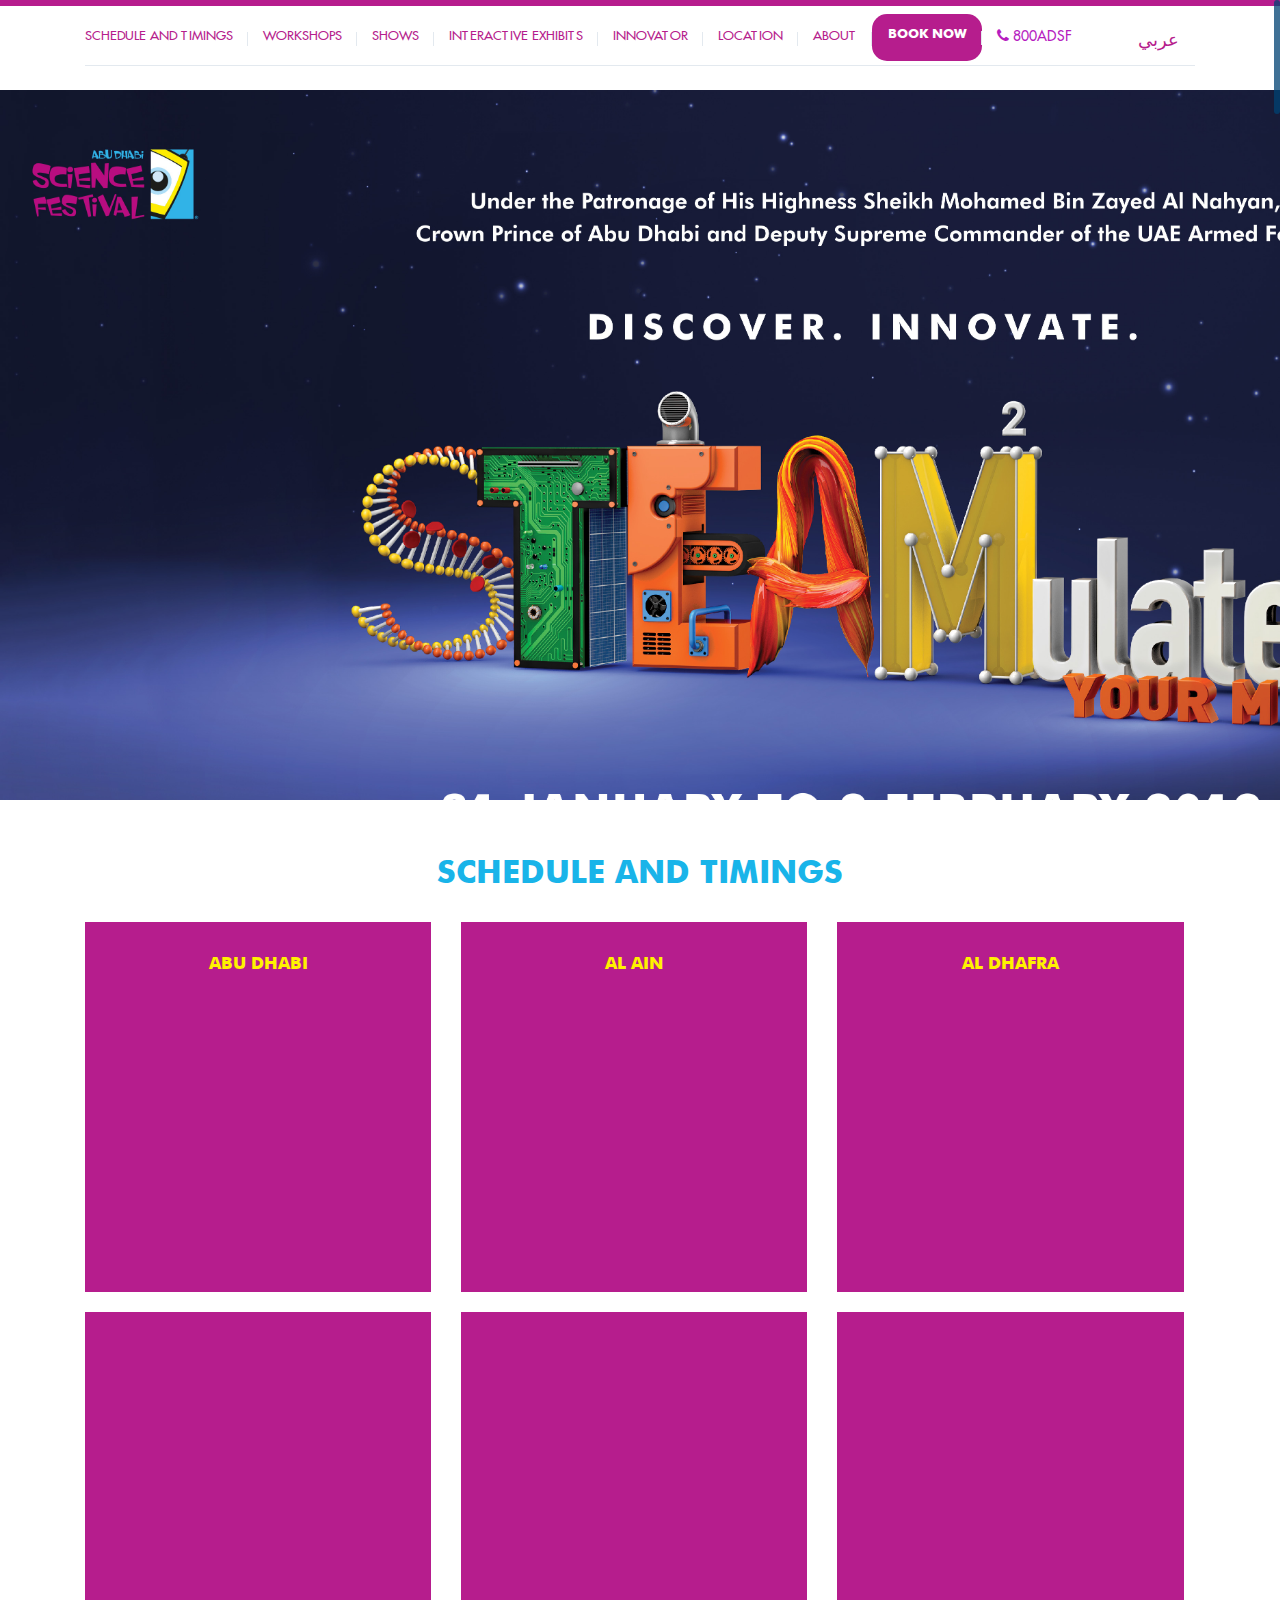
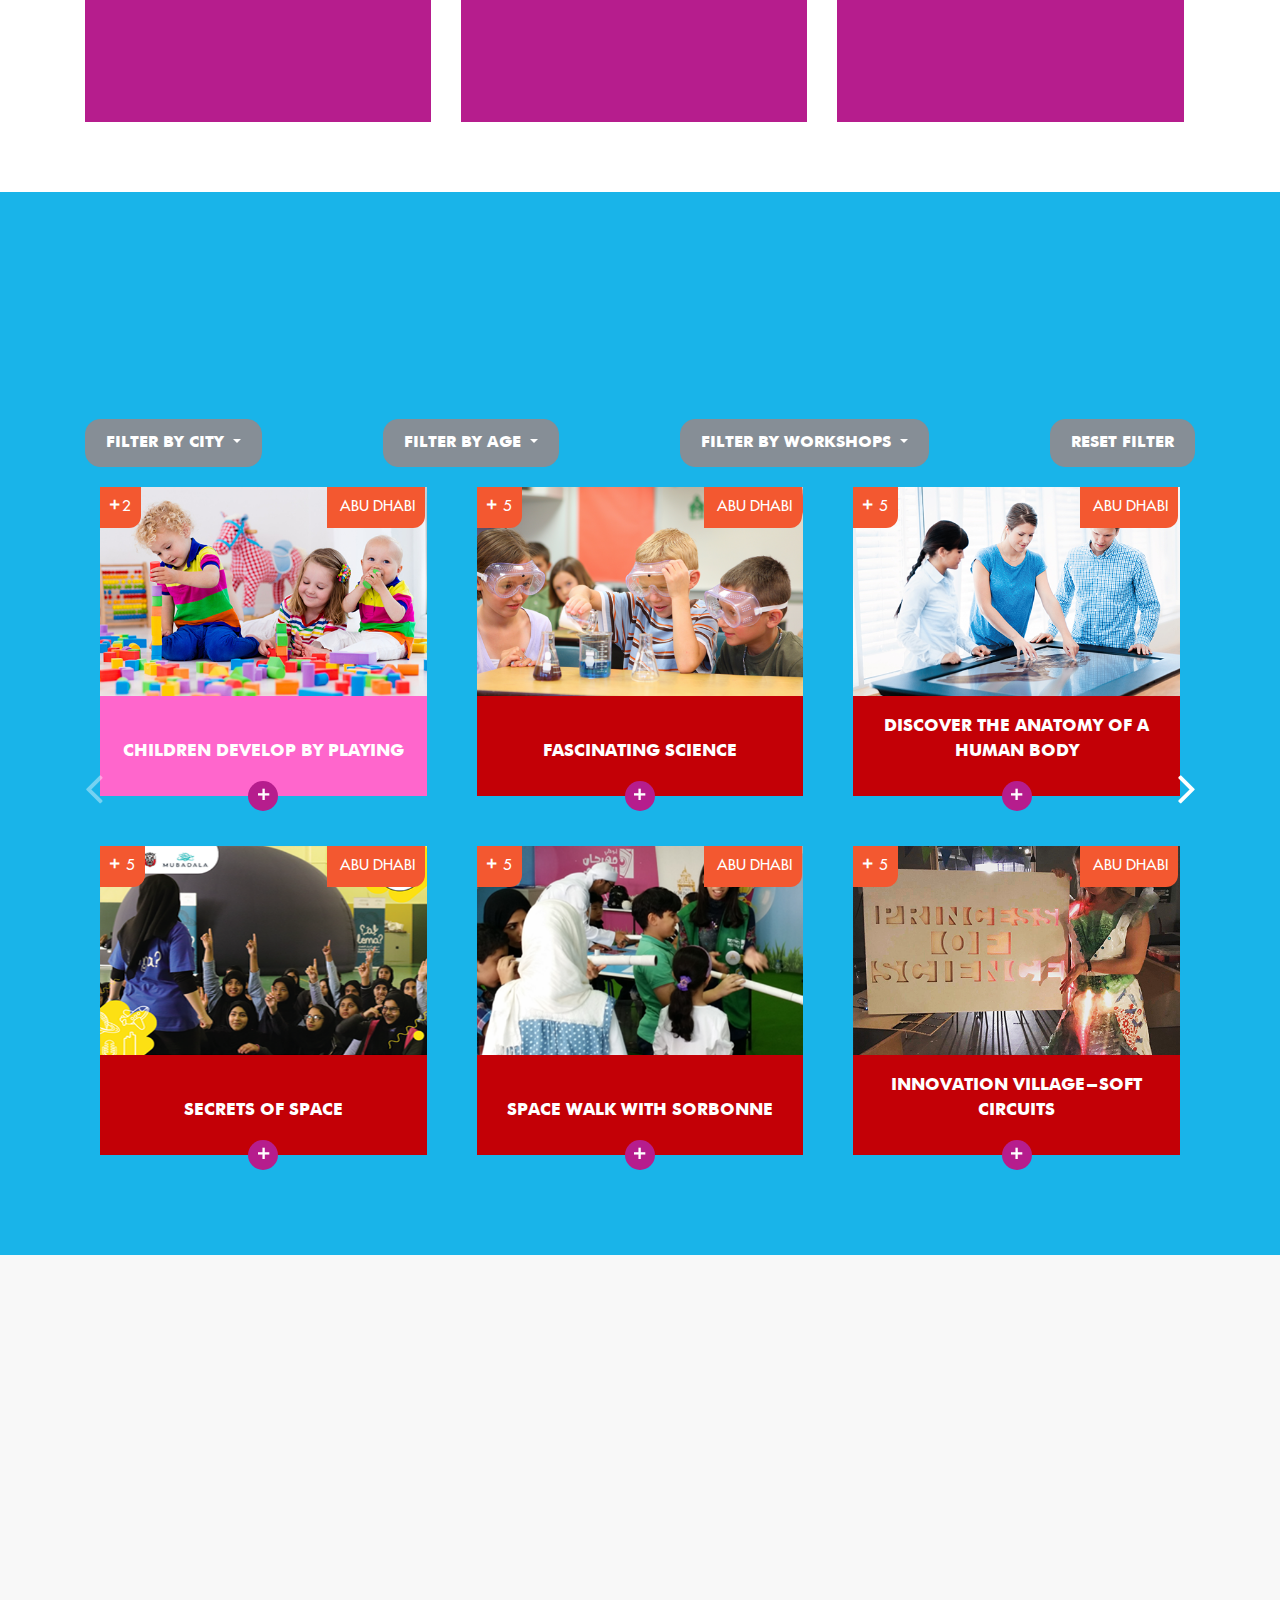
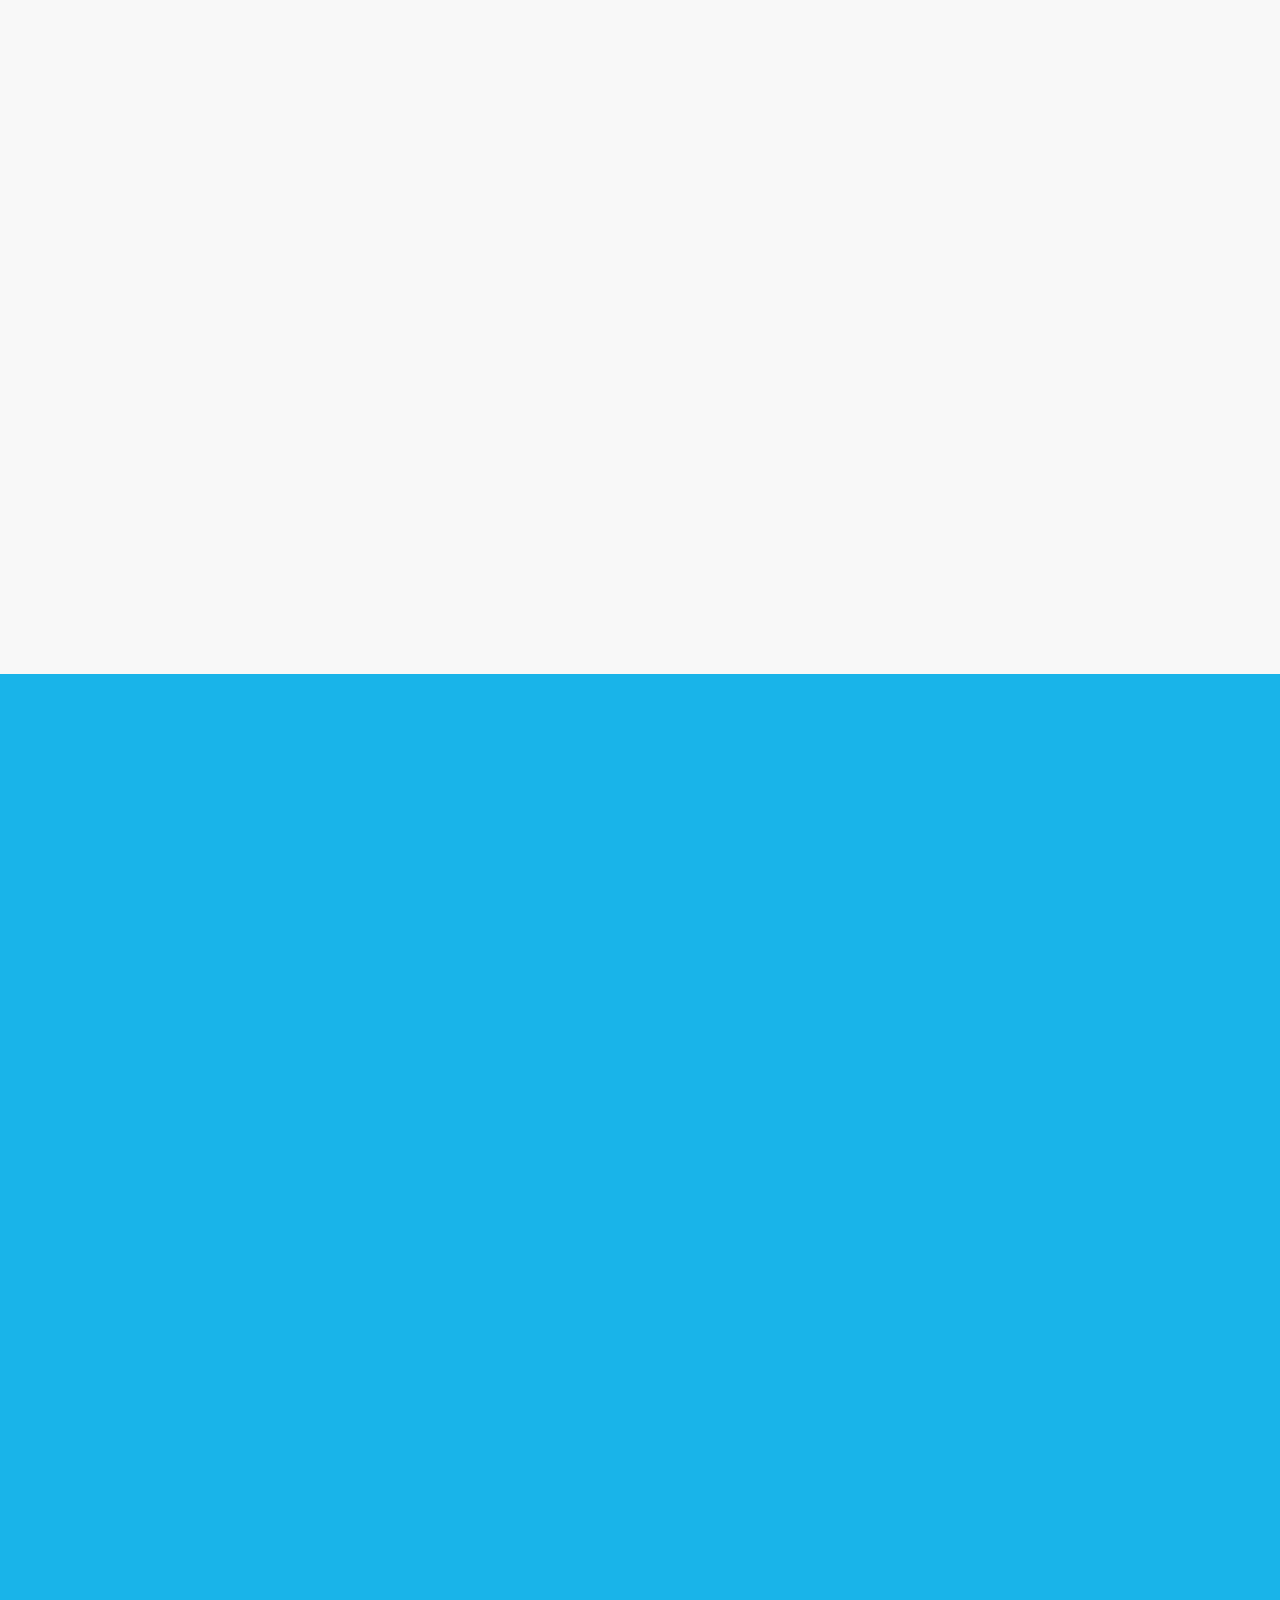
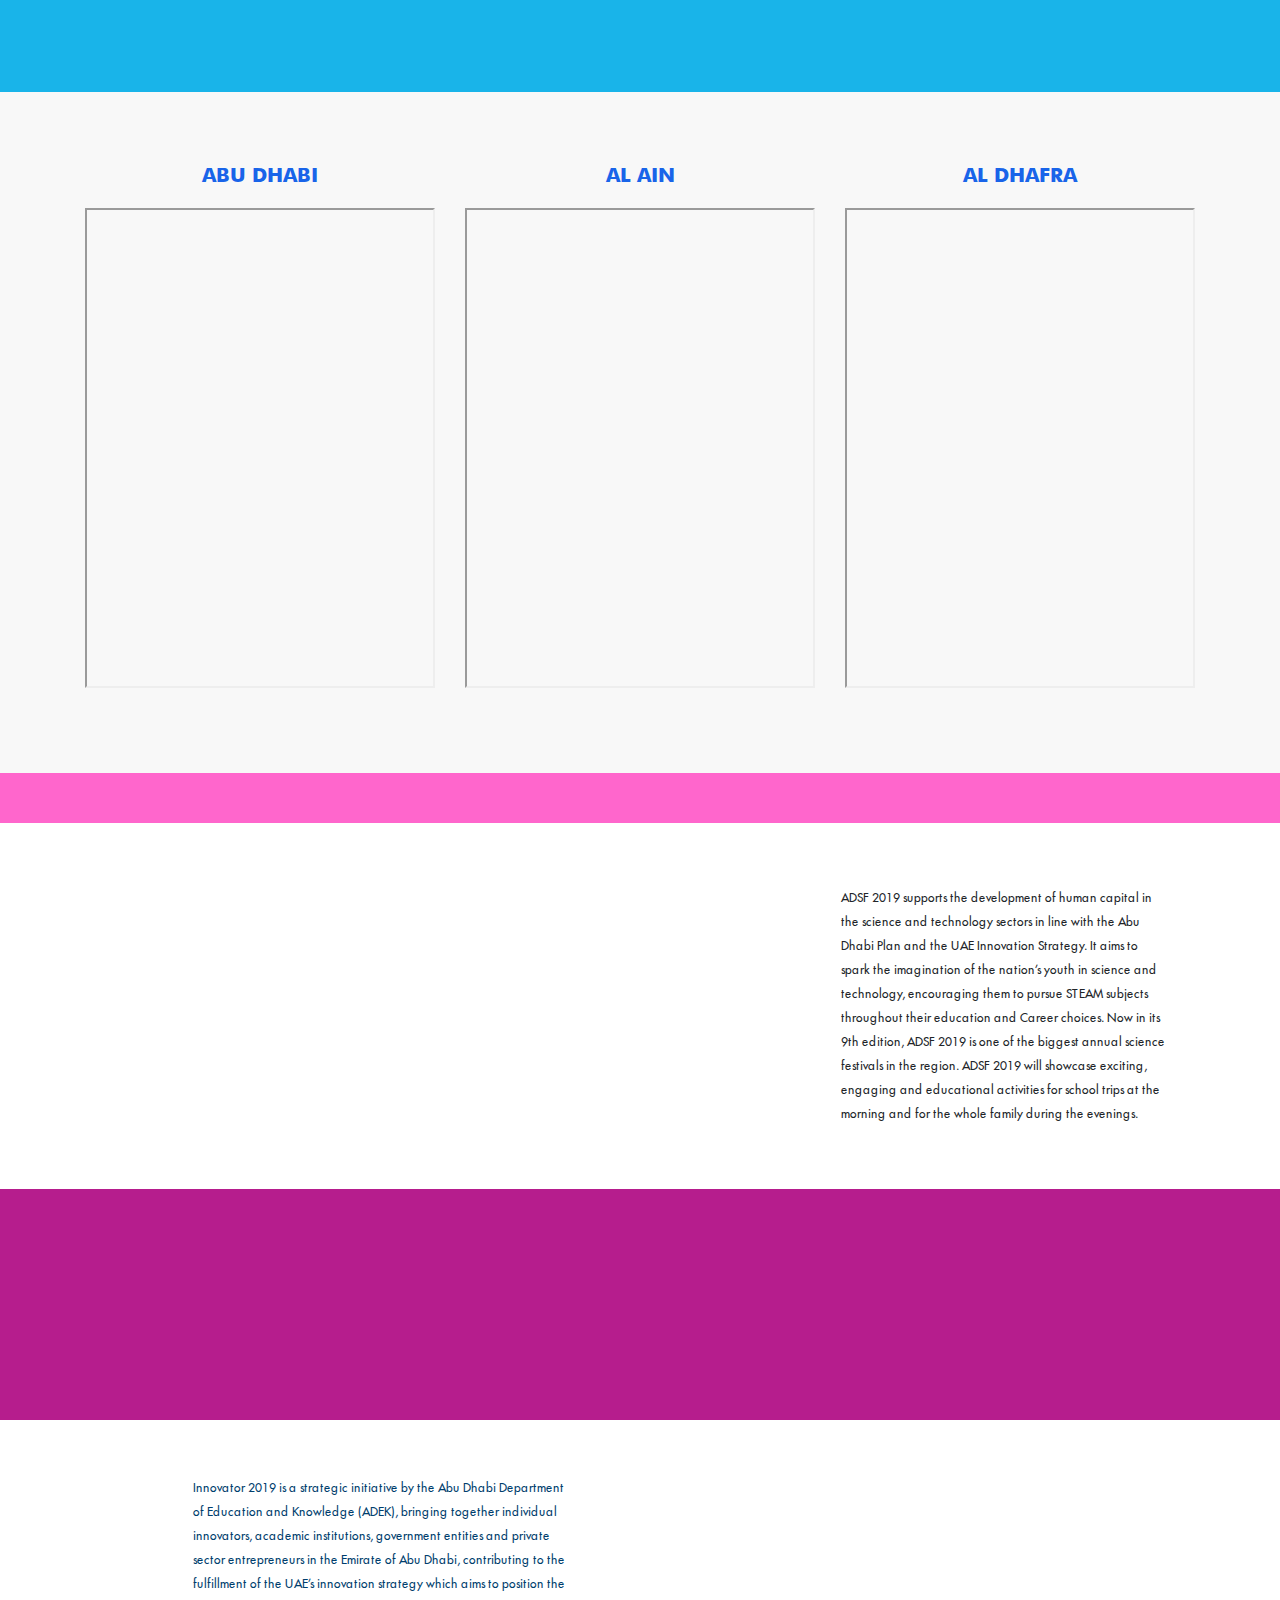
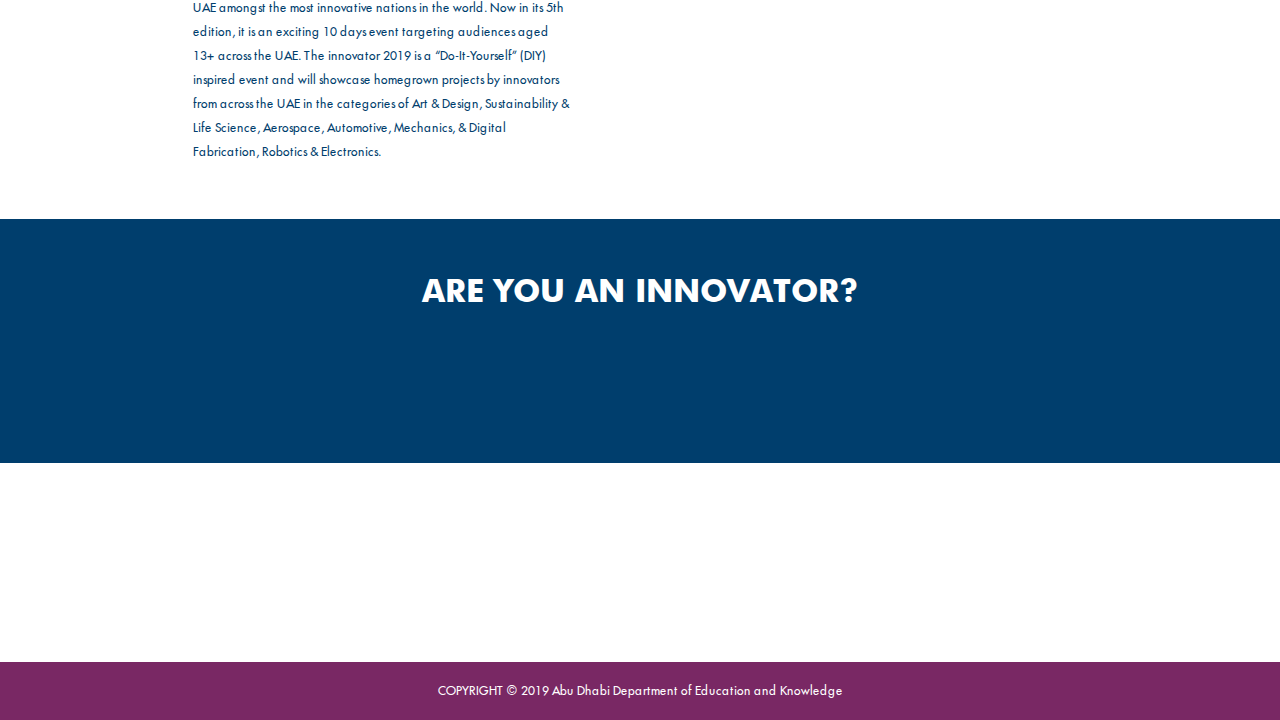
==== commit 73062bce: "Update index.html" ====
--- a/index.html
+++ b/index.html
@@ -548,7 +548,7 @@
                         </div>
                     </div>
                     <button class="btn btn-secondary reset-filter" type="button">
-                            Reset Filter
+                           RESET FILTER
                     </button>
                 </div>
                 <div class="workshop-wrapper swiper-container">
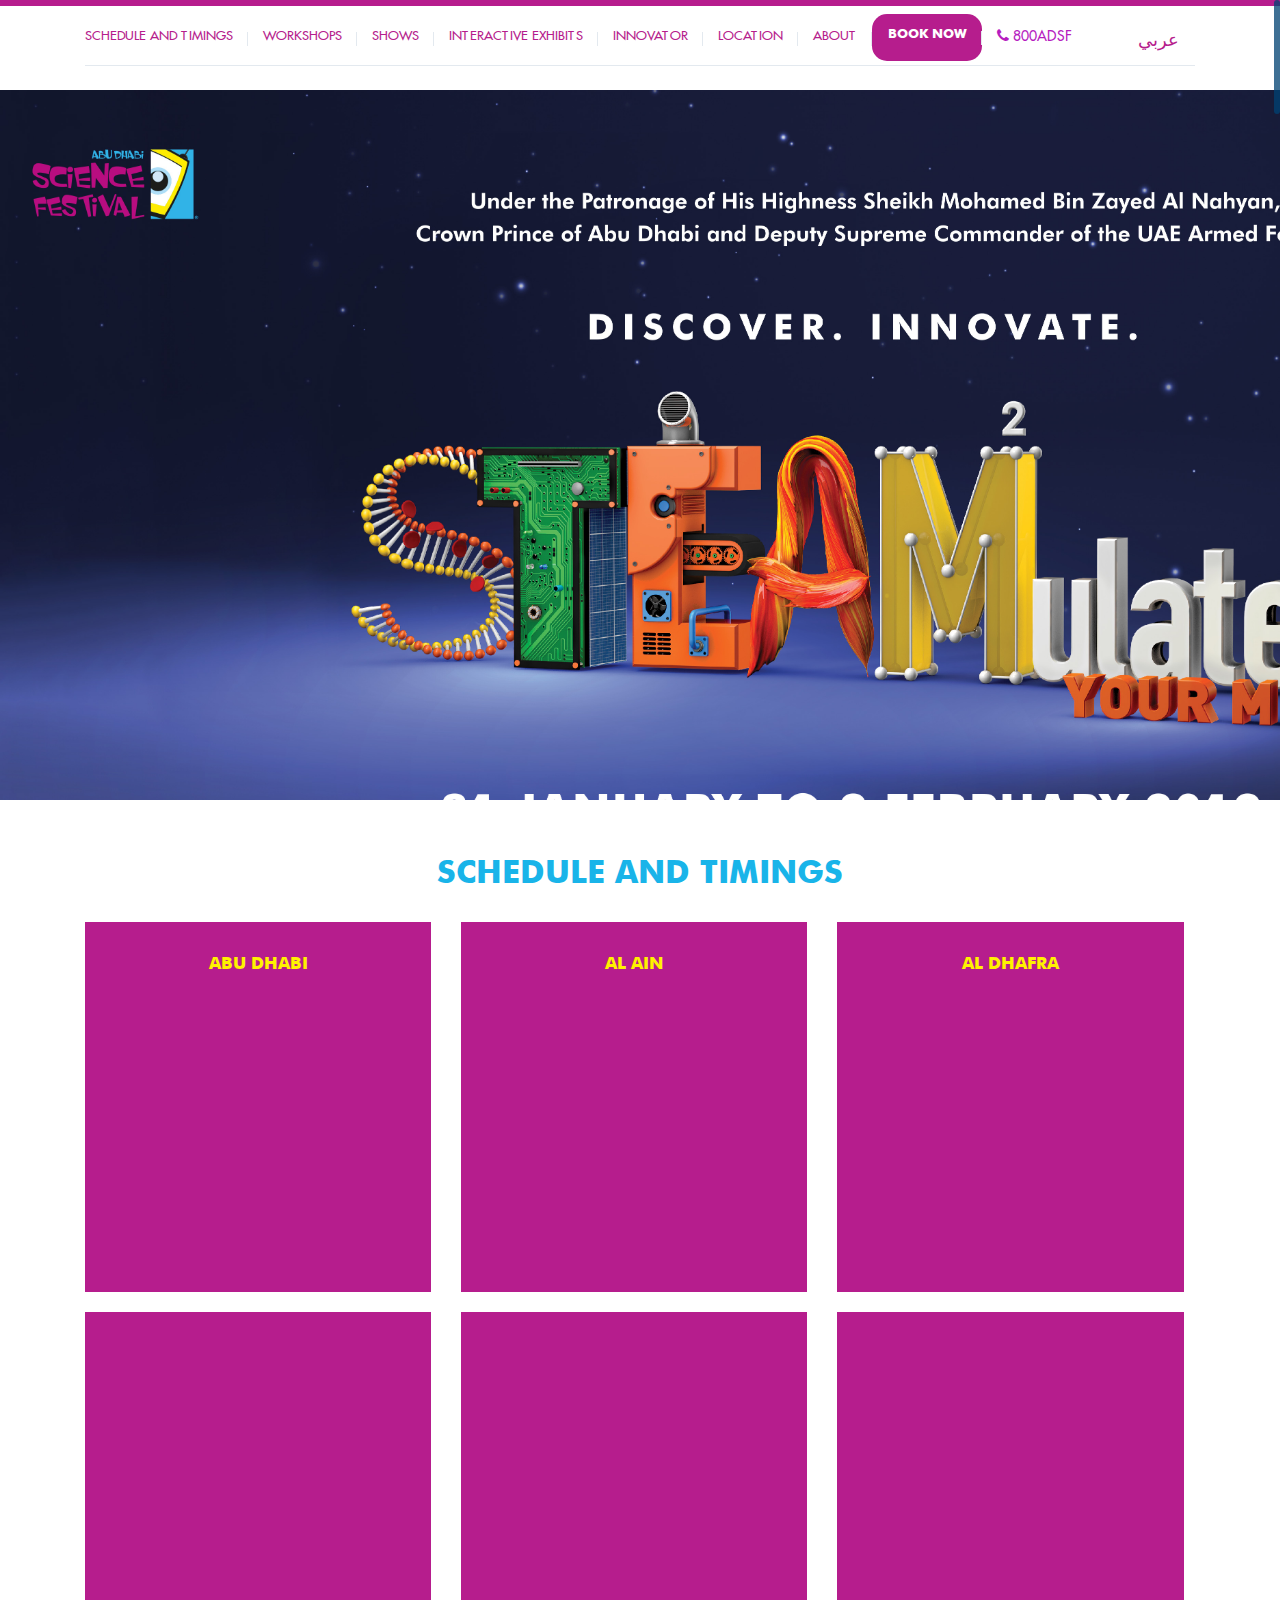
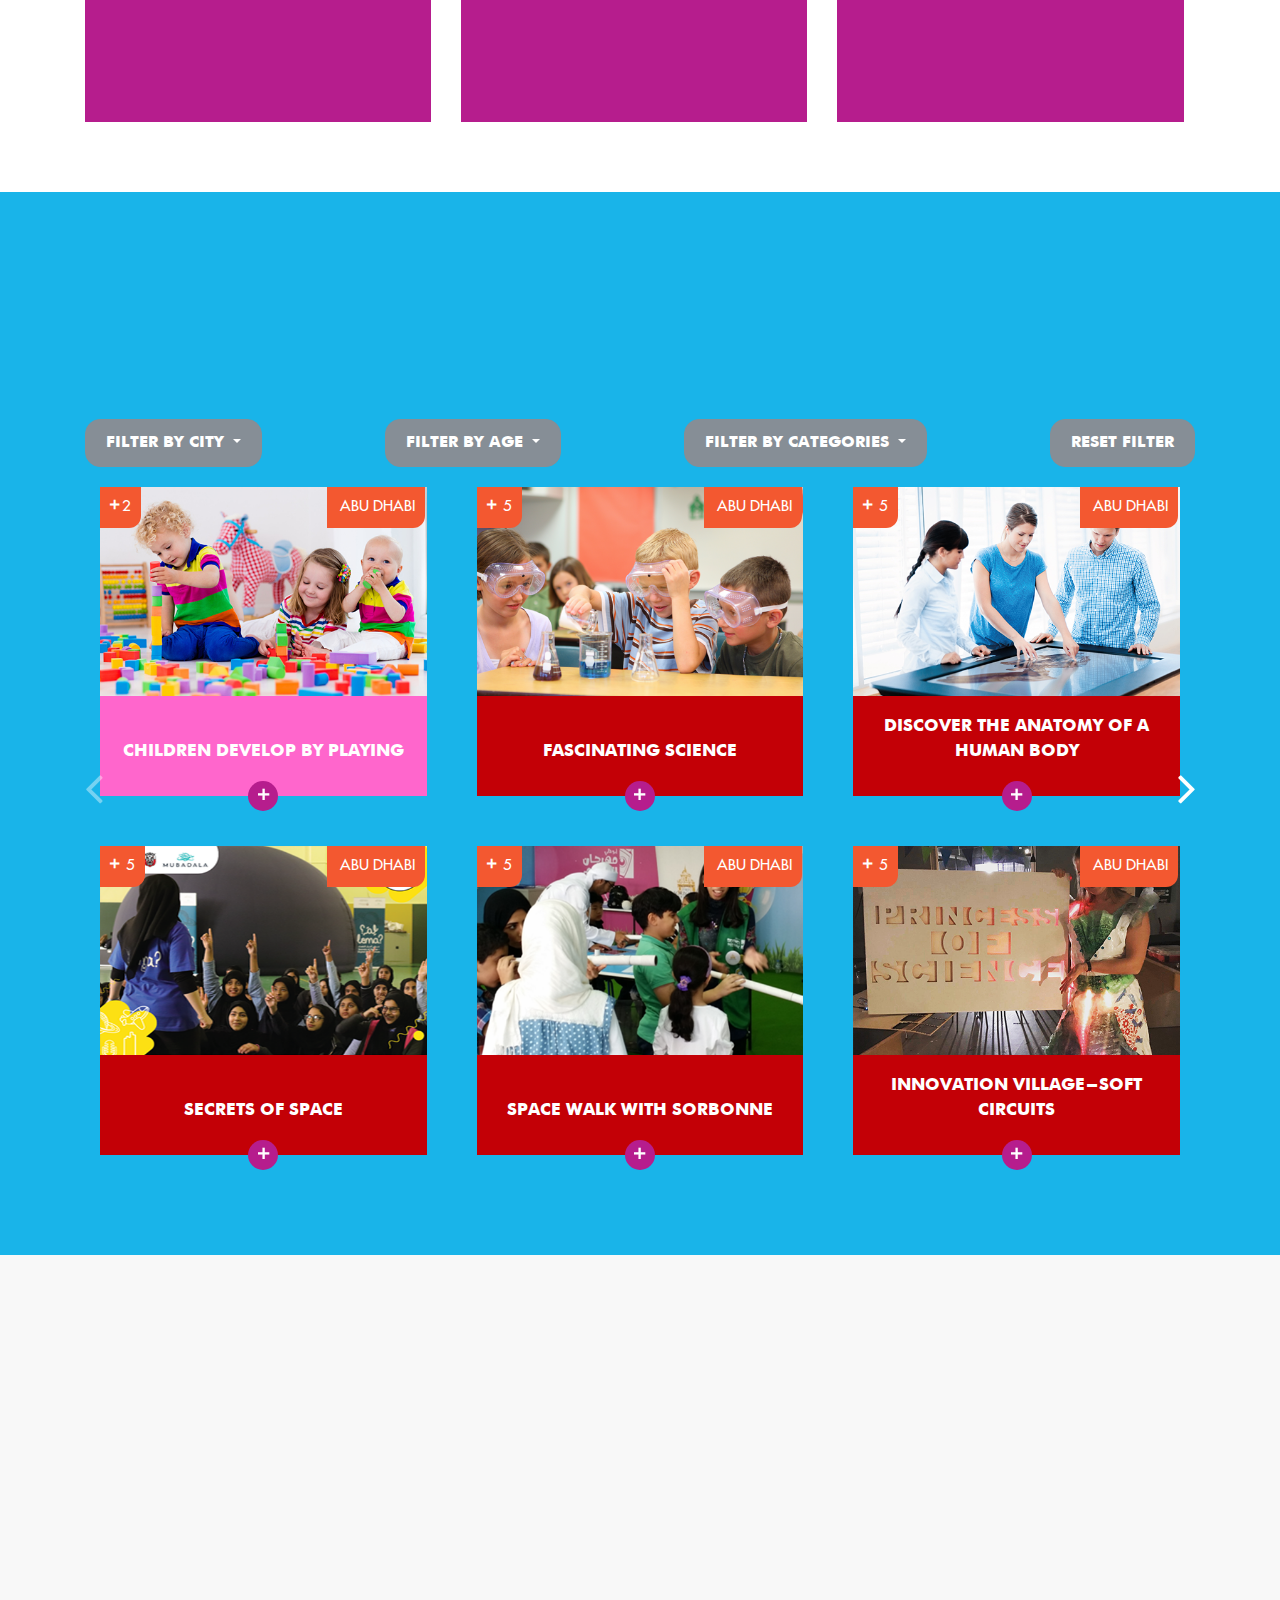
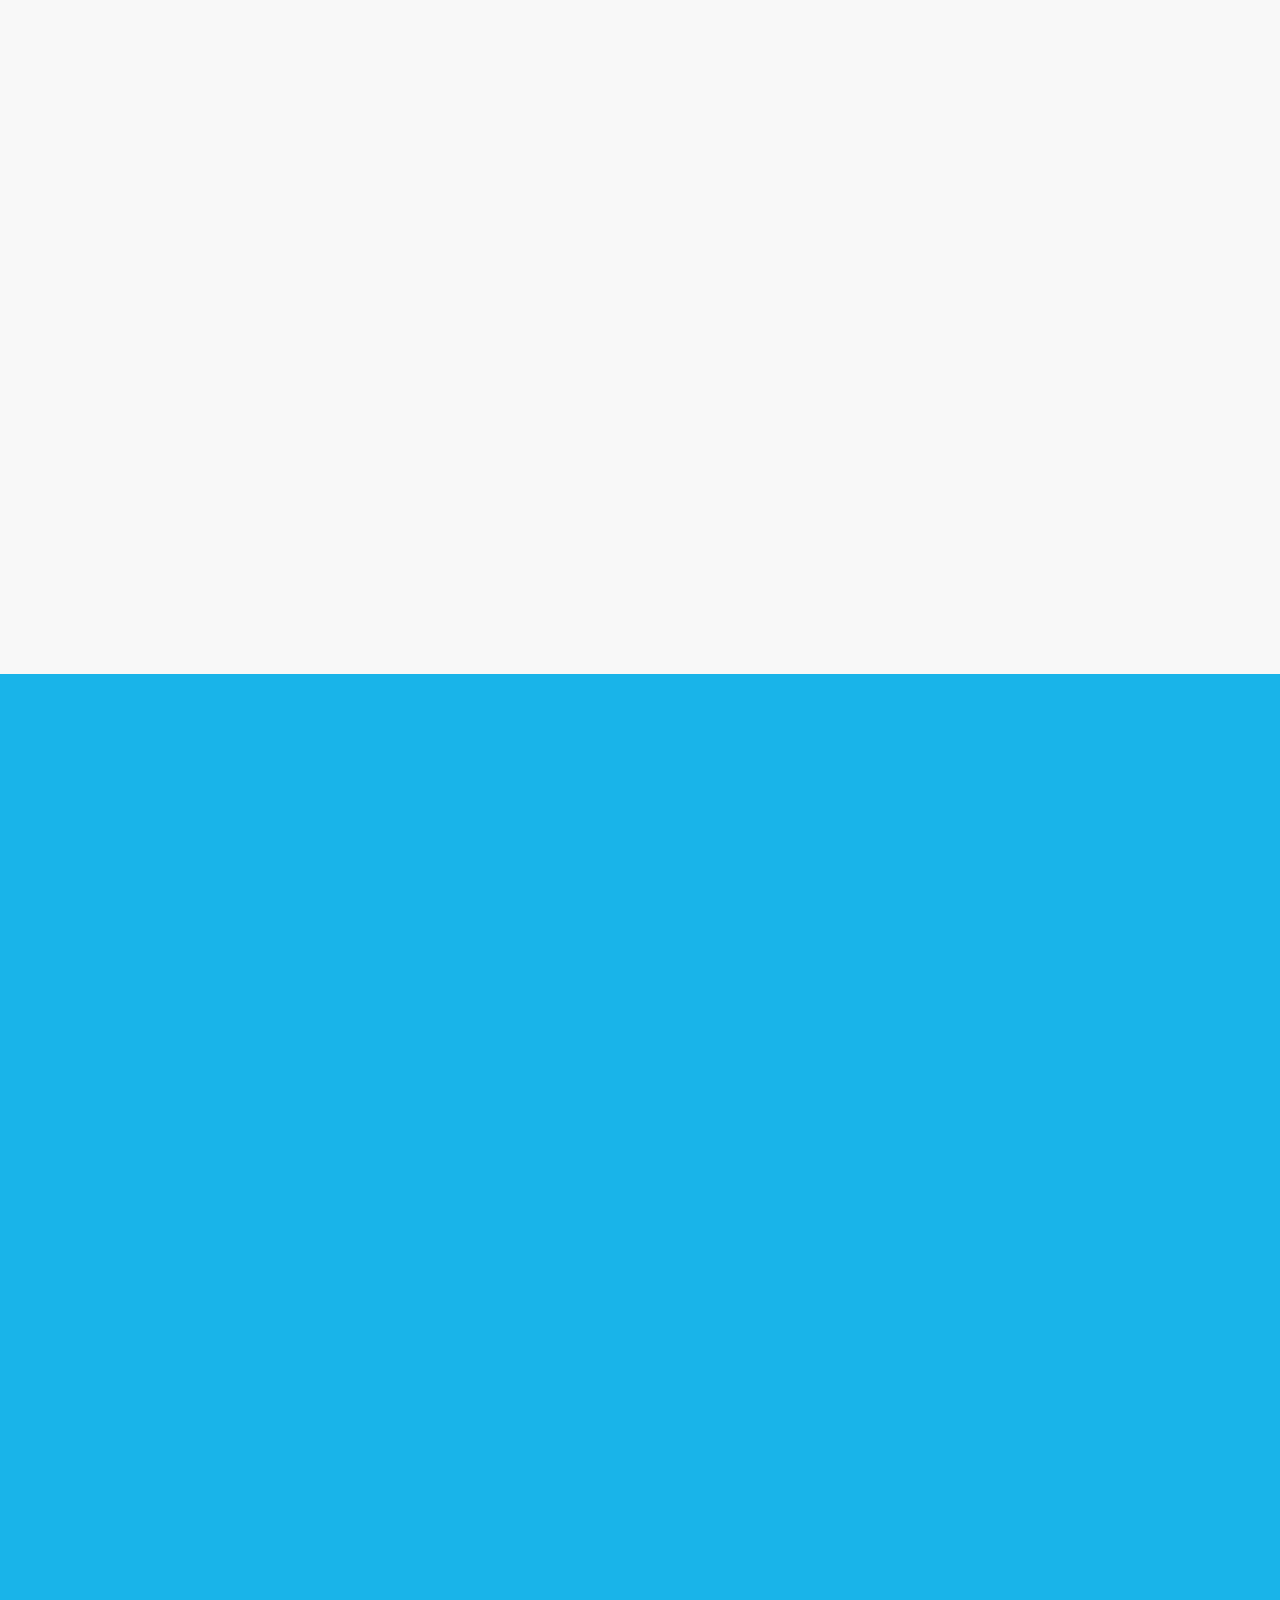
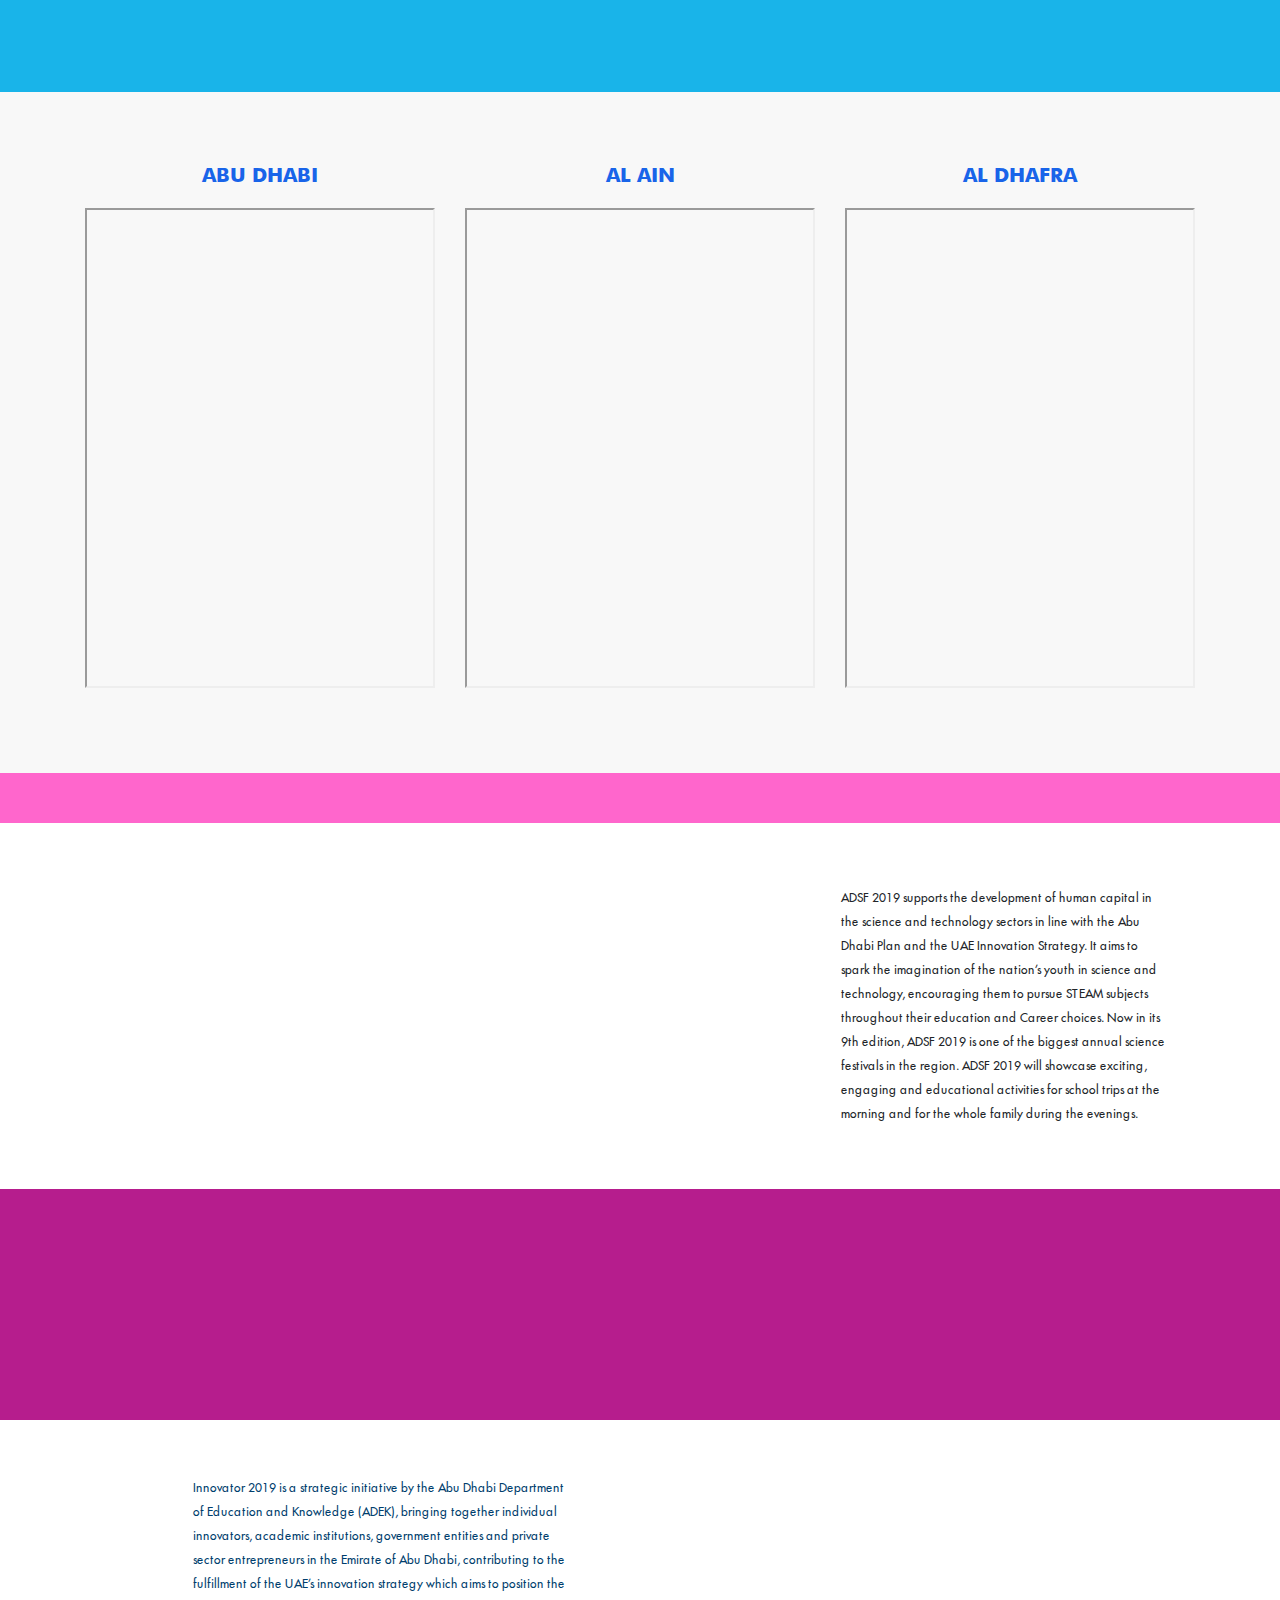
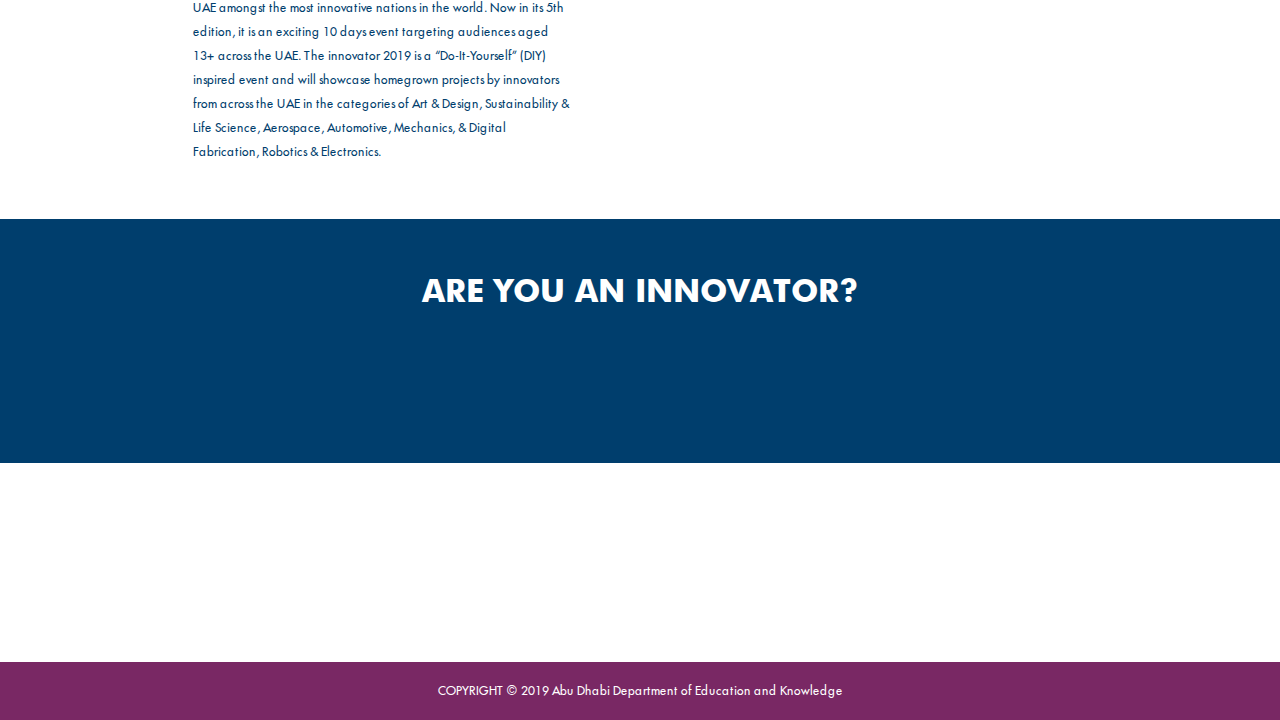
==== commit ebc420e5: "Update index.html" ====
--- a/index.html
+++ b/index.html
@@ -536,7 +536,7 @@
                     <div class="dropdown">
                         <button class="btn btn-secondary dropdown-toggle workshop-filter" type="button" id="dropdownMenuButton"
                             data-toggle="dropdown" aria-haspopup="true" aria-expanded="false">
-                            FILTER BY WORKSHOPS
+                            FILTER BY CATEGORIES
                         </button>
                         <div class="dropdown-menu" aria-labelledby="dropdownMenuButton">
                             <!-- <a class="dropdown-item workshop all-workshops" href="javascript:;" data-class="all">All</a> -->
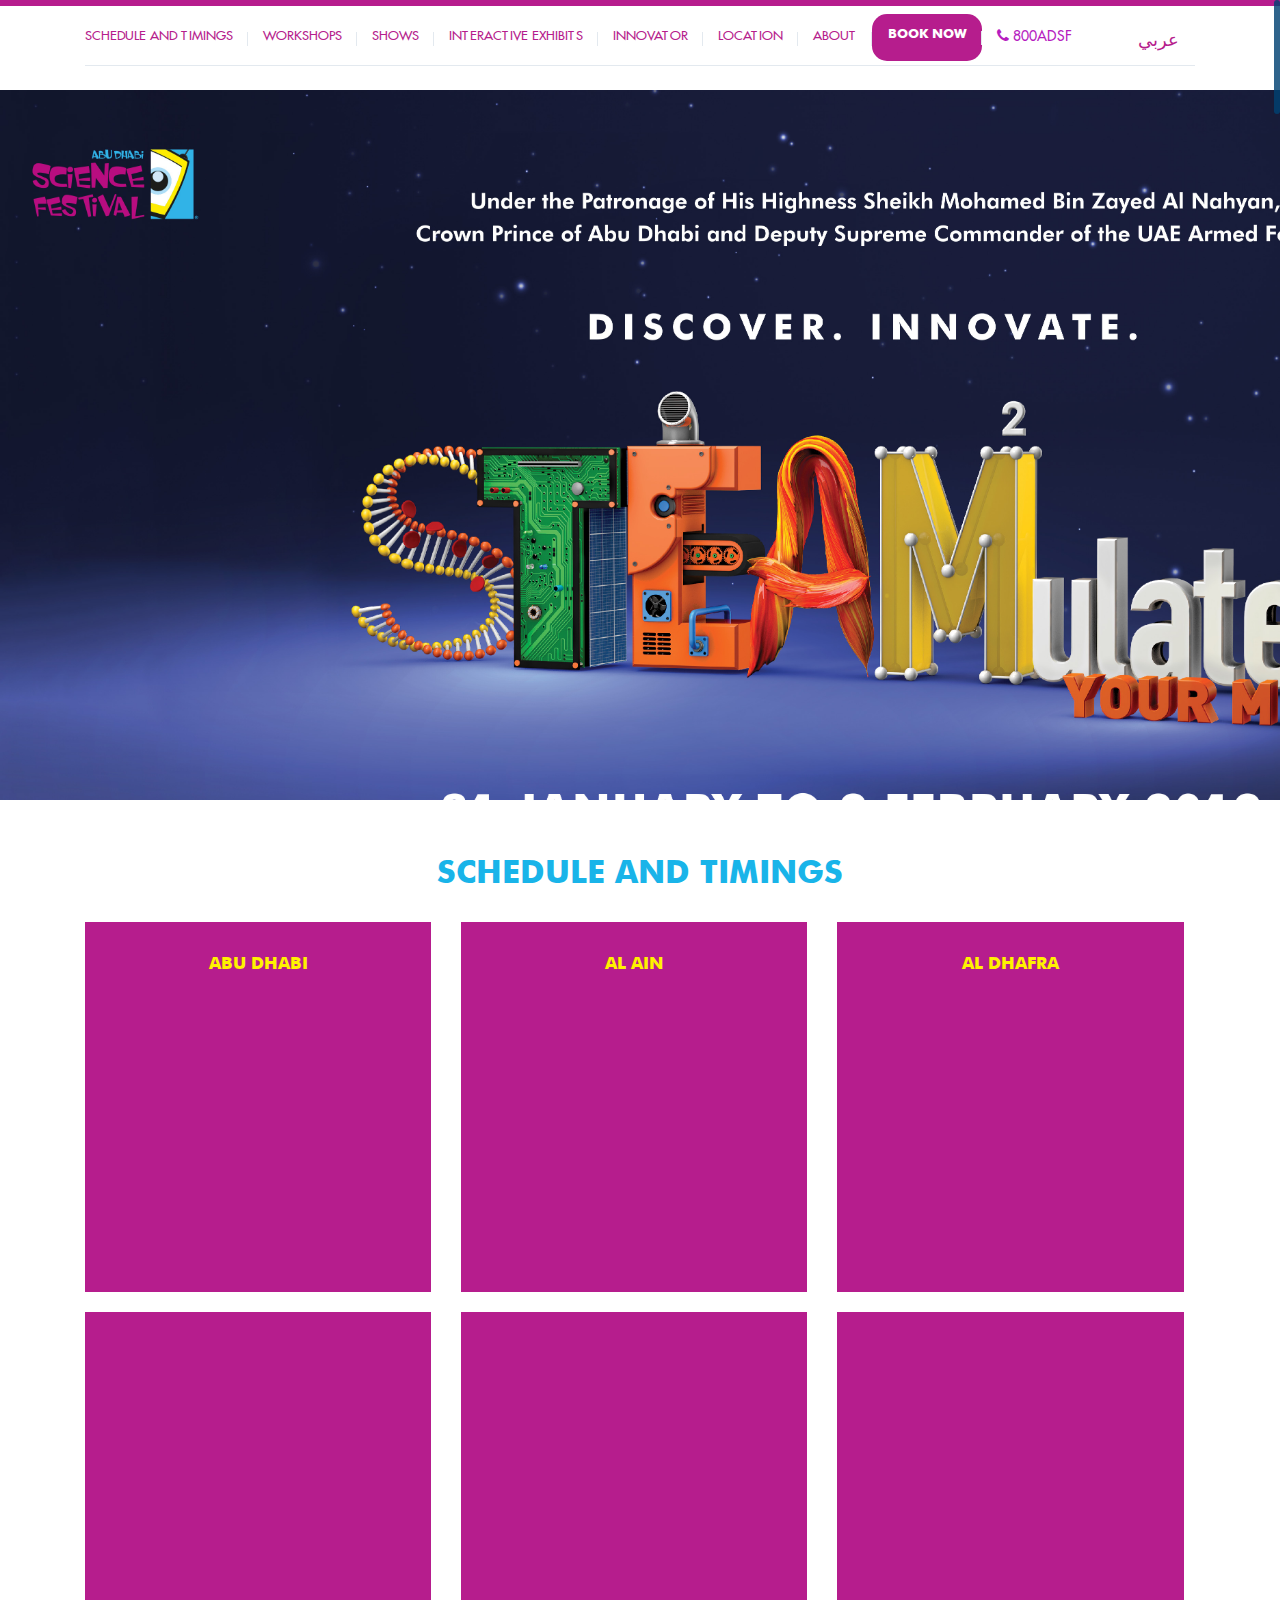
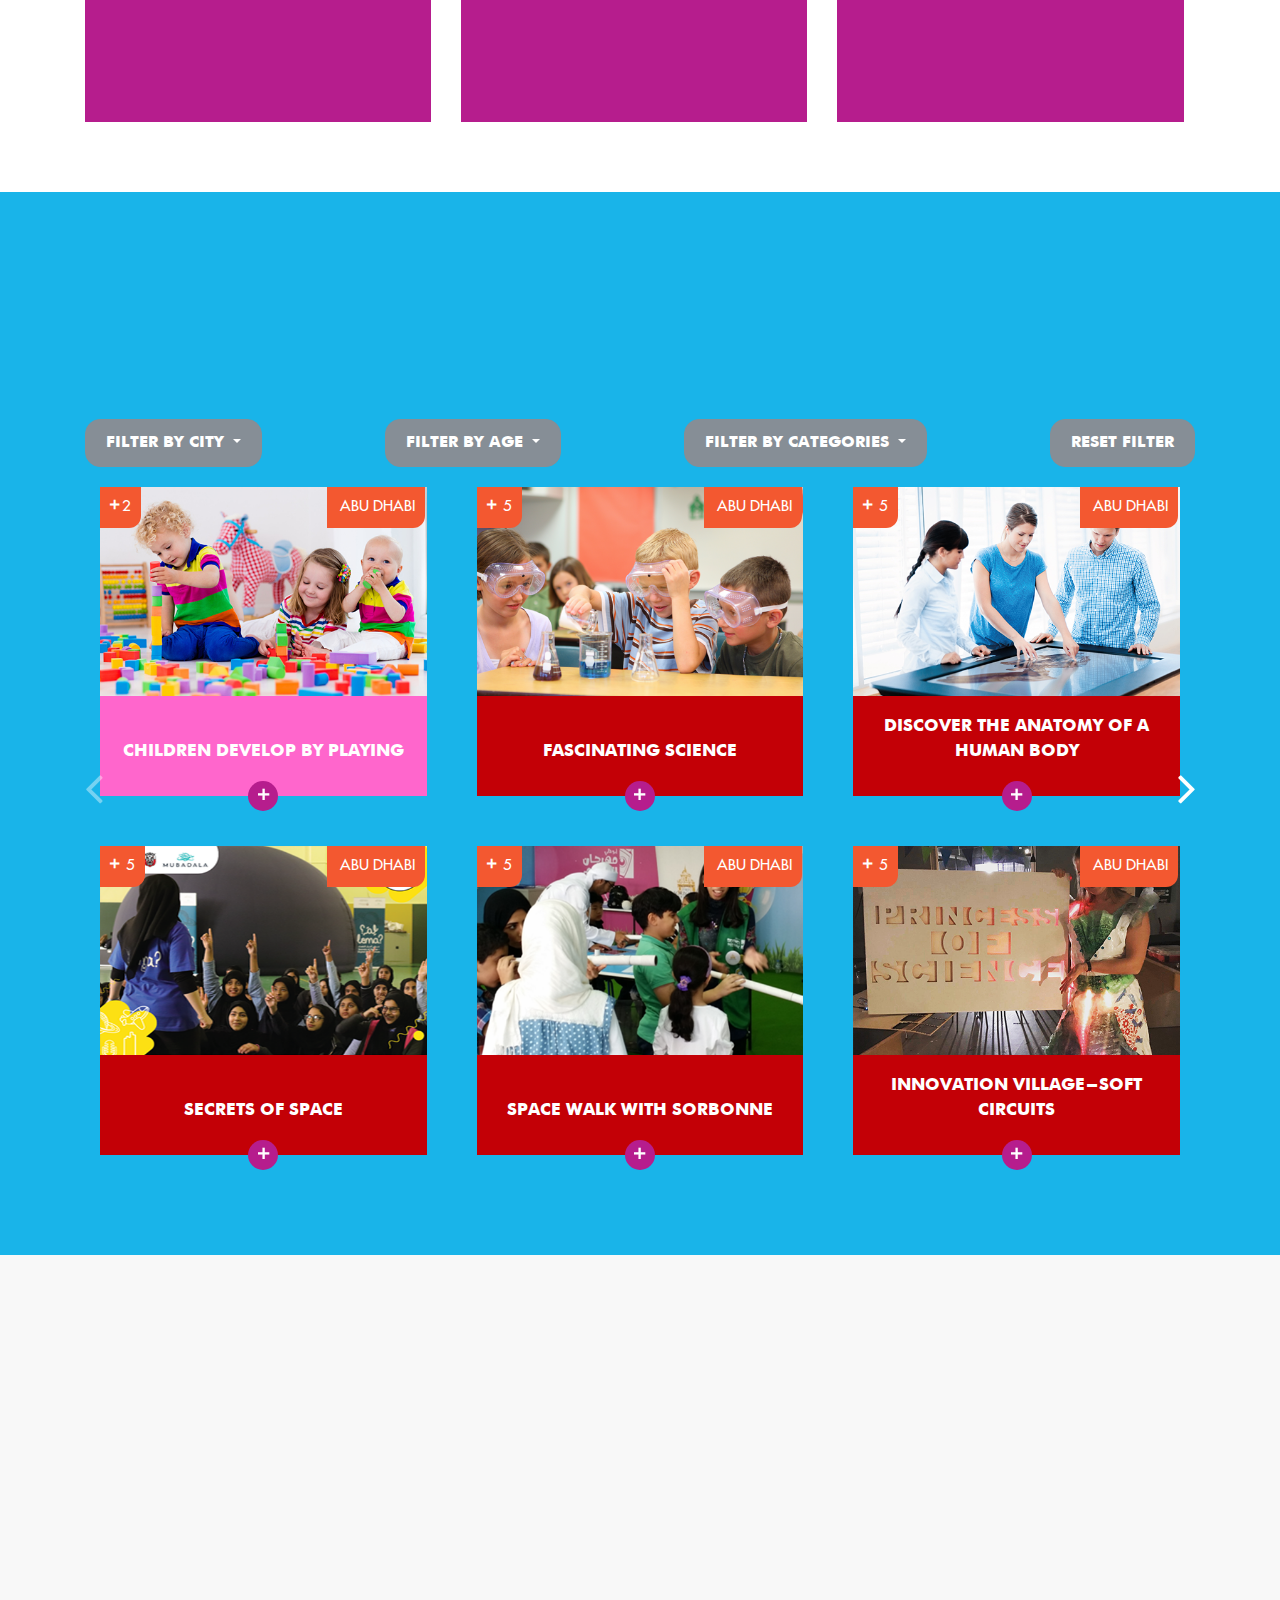
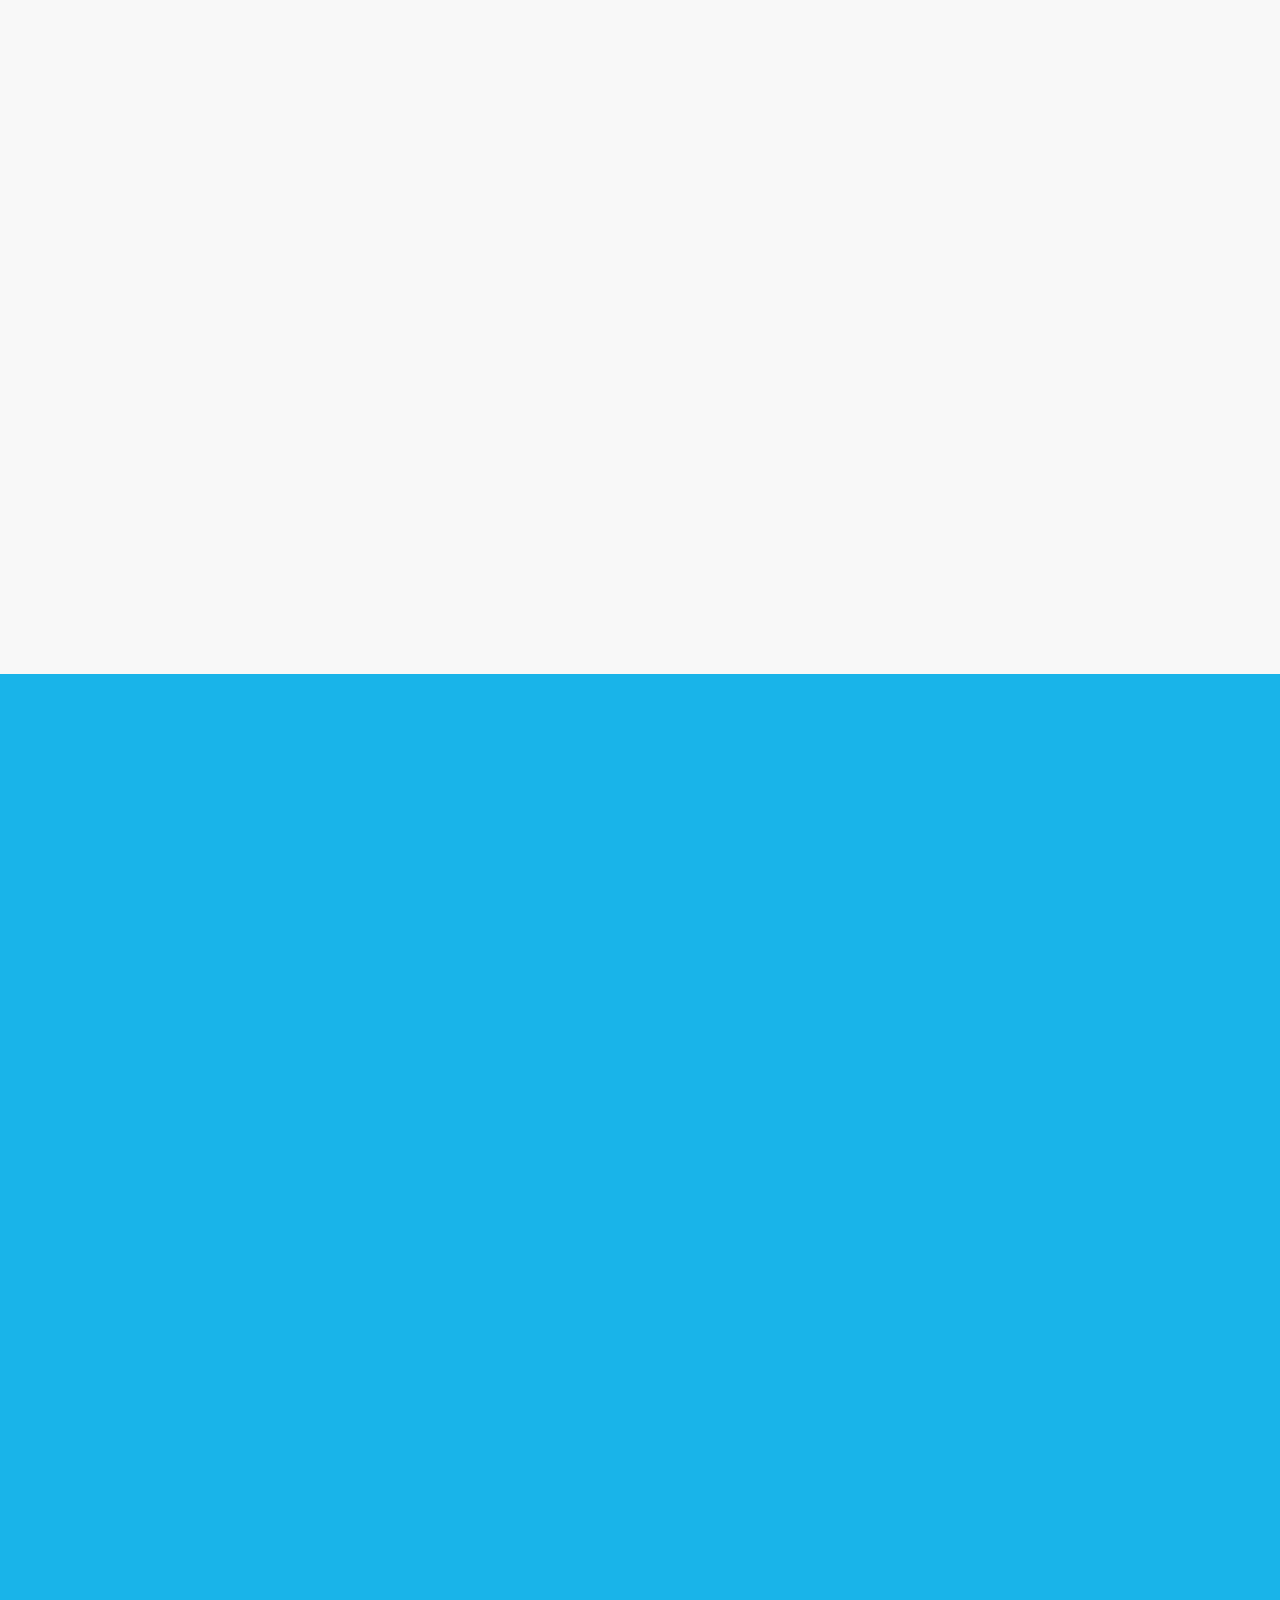
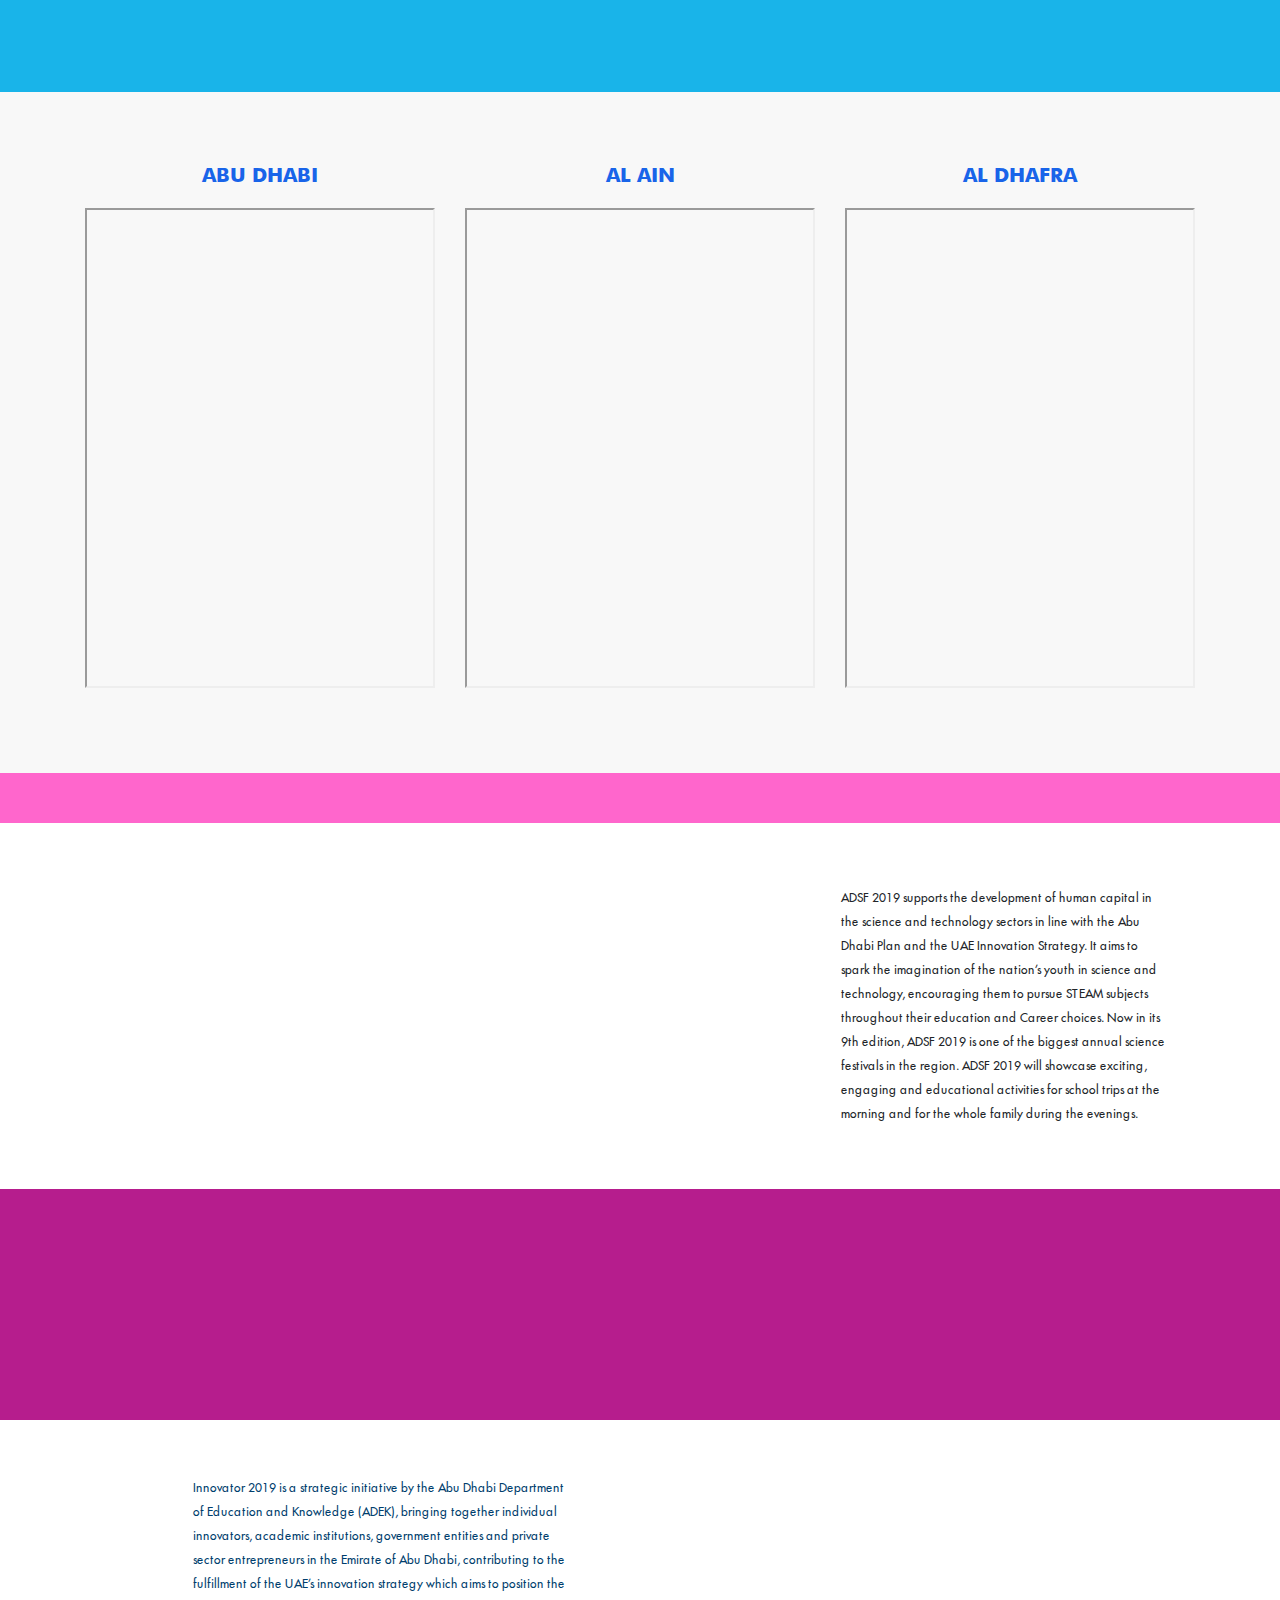
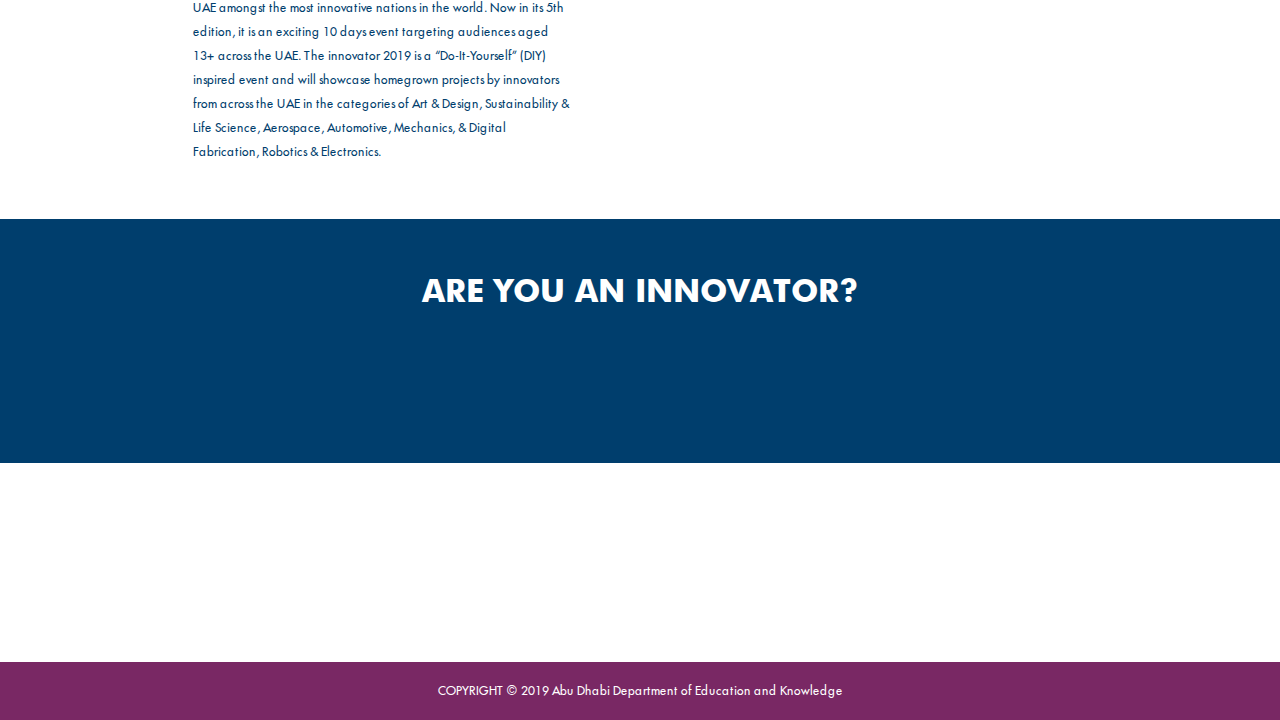
==== commit 858c84cb: "Update index.html" ====
--- a/index.html
+++ b/index.html
@@ -414,7 +414,7 @@
 
                                 <div class="col-md col-wrapper">
                                     <div class="single-item wow fadeInUp" data-wow-delay=".7s" data-wow-duration=".7s">
-                                        <i class="fa fa-bus" style="font-size:50px;color:#fff200;"></i>
+                                        <i class="fa fa-bus" style="font-size:70px;color:#fff200;"></i>
                                         <br>
                                         <h3 class="myDesc item-title">School Tours</h3>
 
